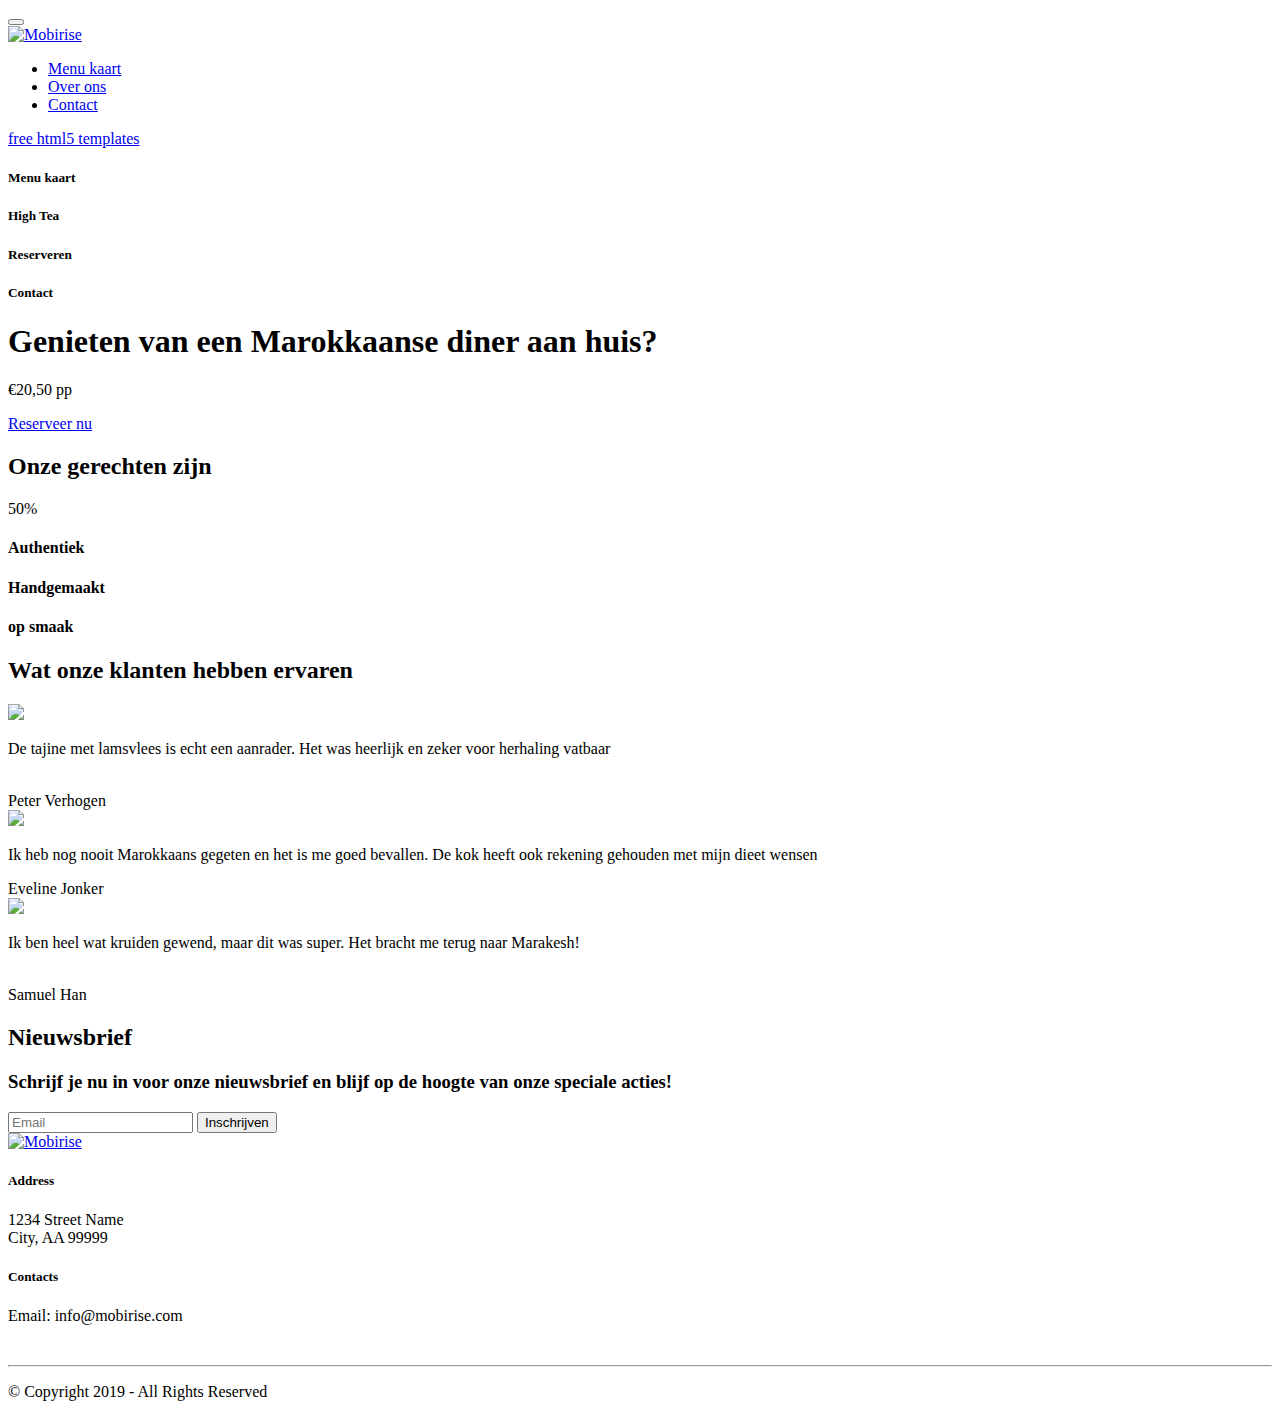
==== index.html @ bfd688ad "Add files via upload" ====
<!DOCTYPE html>
<html >
<head>
  <!-- Site made with Mobirise Website Builder v4.9.3, https://mobirise.com -->
  <meta charset="UTF-8">
  <meta http-equiv="X-UA-Compatible" content="IE=edge">
  <meta name="generator" content="Mobirise v4.9.3, mobirise.com">
  <meta name="viewport" content="width=device-width, initial-scale=1, minimum-scale=1">
  <link rel="shortcut icon" href="assets/images/logoo22-128x92.png" type="image/x-icon">
  <meta name="description" content="">
  <title>Home</title>
  <link rel="stylesheet" href="assets/web/assets/mobirise-icons/mobirise-icons.css">
  <link rel="stylesheet" href="assets/tether/tether.min.css">
  <link rel="stylesheet" href="assets/bootstrap/css/bootstrap.min.css">
  <link rel="stylesheet" href="assets/bootstrap/css/bootstrap-grid.min.css">
  <link rel="stylesheet" href="assets/bootstrap/css/bootstrap-reboot.min.css">
  <link rel="stylesheet" href="assets/dropdown/css/style.css">
  <link rel="stylesheet" href="assets/as-pie-progress/css/progress.min.css">
  <link rel="stylesheet" href="assets/socicon/css/styles.css">
  <link rel="stylesheet" href="assets/theme/css/style.css">
  <link rel="stylesheet" href="assets/mobirise/css/mbr-additional.css" type="text/css">
  
  
  
</head>
<body>
  <section class="menu cid-riZ8npPVCh" once="menu" id="menu2-0">

    

    <nav class="navbar navbar-expand beta-menu navbar-dropdown align-items-center navbar-fixed-top collapsed bg-color transparent">
        <button class="navbar-toggler navbar-toggler-right" type="button" data-toggle="collapse" data-target="#navbarSupportedContent" aria-controls="navbarSupportedContent" aria-expanded="false" aria-label="Toggle navigation">
            <div class="hamburger">
                <span></span>
                <span></span>
                <span></span>
                <span></span>
            </div>
        </button>
        <div class="menu-logo">
            <div class="navbar-brand">
                <span class="navbar-logo">
                    <a href="https://mobirise.co">
                        <img src="assets/images/logoo22-128x92.png" alt="Mobirise" title="" style="height: 8rem;">
                    </a>
                </span>
                
            </div>
        </div>
        <div class="collapse navbar-collapse" id="navbarSupportedContent">
            <ul class="navbar-nav nav-dropdown nav-right" data-app-modern-menu="true"><li class="nav-item">
                    <a class="nav-link link text-white display-4" href="https://mobirise.co">
                        Menu kaart</a>
                </li><li class="nav-item"><a class="nav-link link text-white display-4" href="https://mobirise.co">
                        Over ons</a></li><li class="nav-item"><a class="nav-link link text-white display-4" href="https://mobirise.co">
                        Contact</a></li></ul>
            
        </div>
    </nav>
</section>

<section class="engine"><a href="https://mobirise.info/w">free html5 templates</a></section><section class="header12 cid-riZ8A8st0o mbr-fullscreen mbr-parallax-background" id="header12-2">

    

    <div class="mbr-overlay" style="opacity: 0.5; background-color: rgb(35, 35, 35);">
    </div>

    <div class="container  ">
            <div class="media-container">
                <div class="col-md-12 align-center">
                    <h1 class="mbr-section-title pb-3 mbr-white mbr-bold mbr-fonts-style display-1"></h1>
                    <p class="mbr-text pb-3 mbr-white mbr-fonts-style display-5"></p>
                    

                    <div class="icons-media-container mbr-white">
                        <div class="card col-12 col-md-6 col-lg-3">
                            <div class="icon-block">
                            <a href="page1.html">
                                <span class="mbr-iconfont mbri-bookmark"></span>
                            </a>
                            </div>
                            <h5 class="mbr-fonts-style display-5">
                                Menu kaart</h5>
                        </div>

                        <div class="card col-12 col-md-6 col-lg-3">
                            <div class="icon-block">
                                <a href="page3.html">
                                    <span class="mbr-iconfont mbri-hot-cup"></span>
                                </a>
                            </div>
                            <h5 class="mbr-fonts-style display-5">
                                High Tea</h5>
                        </div>

                        <div class="card col-12 col-md-6 col-lg-3">
                            <div class="icon-block">
                                <a href="page2.html">
                                    <span class="mbr-iconfont mbri-delivery"></span>
                                </a>
                            </div>
                            <h5 class="mbr-fonts-style display-5">
                                Reserveren</h5>
                        </div>

                        <div class="card col-12 col-md-6 col-lg-3">
                            <div class="icon-block">
                                <a href="https://mobirise.co/">
                                    <span class="mbr-iconfont mbri-home"></span>
                                </a>
                            </div>
                            <h5 class="mbr-fonts-style display-5">Contact</h5>
                        </div>
                    </div>
                </div>
            </div>
    </div>

    <div class="mbr-arrow hidden-sm-down" aria-hidden="true">
        <a href="#next">
            <i class="mbri-down mbr-iconfont"></i>
        </a>
    </div>
</section>

<section class="header1 cid-riZFKG076Y" id="header16-7">

    

    

    <div class="container">
        <div class="row justify-content-md-center">
            <div class="col-md-10 align-center">
                <h1 class="mbr-section-title mbr-bold pb-3 mbr-fonts-style display-1">
                    Genieten van een Marokkaanse diner aan huis?</h1>
                
                <p class="mbr-text pb-3 mbr-fonts-style display-5">€20,50 pp</p>
                <div class="mbr-section-btn"><a class="btn btn-md btn-black-outline display-4" href="page2.html">Reserveer nu</a></div>
            </div>
        </div>
    </div>

</section>

<section class="progress-bars3 cid-riZfulbpv6" id="progress-bars3-6">
 
     

    
    
    <div class="container">
        <h2 class="mbr-section-title pb-3 align-center mbr-fonts-style display-2">
            Onze gerechten zijn</h2>

        <h3 class="mbr-section-subtitle mbr-fonts-style display-5"></h3>
    
        <div class="media-container-row pt-5 mt-2">
            <div class="card p-3 align-center">
                <div class="wrap">
                    <div class="pie_progress progress1" role="progressbar" data-goal="100">
                        <p class="pie_progress__number mbr-fonts-style display-5">50%</p>
                    </div>
                </div> 
                <div class="mbr-crt-title pt-3">
                    <h4 class="card-title py-2 mbr-fonts-style display-5">
                        Authentiek</h4>
                </div>                 
            </div>

            <div class="card p-3 align-center">
                <div class="wrap">
                    <div class="pie_progress progress2" role="progressbar" data-goal="100">
                        <p class="pie_progress__number mbr-fonts-style display-5"></p>
                    </div>
                </div> 
                <div class="mbr-crt-title pt-3">
                    <h4 class="card-title py-2 mbr-fonts-style display-5">
                        Handgemaakt</h4>
                </div>                 
            </div>

            <div class="card p-3 align-center">
                <div class="wrap">
                    <div class="pie_progress progress3" role="progressbar" data-goal="100">
                        <p class="pie_progress__number mbr-fonts-style display-5"></p>
                    </div>
                </div> 
                <div class="mbr-crt-title pt-3">
                    <h4 class="card-title py-2 mbr-fonts-style display-5">
                        op smaak</h4>
                </div>                 
            </div>

            

            

            
        </div>
</div></section>

<section class="testimonials1 cid-rj06MM1qyK" id="testimonials1-j">

    

    
    <div class="container">
        <div class="media-container-row">
            <div class="title col-12 align-center">
                <h2 class="pb-3 mbr-fonts-style display-2">Wat onze klanten hebben ervaren</h2>
                <h3 class="mbr-section-subtitle mbr-light pb-3 mbr-fonts-style display-5"></h3>
            </div>
        </div>
    </div>

    <div class="container pt-3 mt-2">
        <div class="media-container-row">
            <div class="mbr-testimonial p-3 align-center col-12 col-md-6 col-lg-4">
                <div class="panel-item p-3">
                    <div class="card-block">
                        <div class="testimonial-photo">
                            <img src="assets/images/face1.jpg">
                        </div>
                        <p class="mbr-text mbr-fonts-style display-7">
                           De tajine met lamsvlees is echt een aanrader. Het was heerlijk en zeker voor herhaling vatbaar<br><br></p>
                    </div>
                    <div class="card-footer">
                        <div class="mbr-author-name mbr-bold mbr-fonts-style display-7">
                             Peter Verhogen</div>
                        <small class="mbr-author-desc mbr-italic mbr-light mbr-fonts-style display-7"></small>
                    </div>
                </div>
            </div>

            <div class="mbr-testimonial p-3 align-center col-12 col-md-6 col-lg-4">
                <div class="panel-item p-3">
                    <div class="card-block">
                        <div class="testimonial-photo">
                            <img src="assets/images/face2.jpg">
                        </div>
                        <p class="mbr-text mbr-fonts-style display-7">
                           Ik heb nog nooit Marokkaans gegeten en het is me goed bevallen. De kok heeft ook rekening gehouden met mijn dieet wensen</p>
                    </div>
                    <div class="card-footer">
                        <div class="mbr-author-name mbr-bold mbr-fonts-style display-7">
                             Eveline Jonker</div>
                        <small class="mbr-author-desc mbr-italic mbr-light mbr-fonts-style display-7"></small>
                    </div>
                </div>
            </div>

            <div class="mbr-testimonial p-3 align-center col-12 col-md-6 col-lg-4">
                <div class="panel-item p-3">
                    <div class="card-block">
                        <div class="testimonial-photo">
                            <img src="assets/images/face3.jpg">
                        </div>
                        <p class="mbr-text mbr-fonts-style display-7">
                           Ik ben heel wat kruiden gewend, maar dit was super. Het bracht me terug naar Marakesh!<br><br></p>
                    </div>
                    <div class="card-footer">
                        <div class="mbr-author-name mbr-bold mbr-fonts-style display-7">
                             Samuel Han</div>
                        <small class="mbr-author-desc mbr-italic mbr-light mbr-fonts-style display-7"></small>
                    </div>
                </div>
            </div>

            

            

            
        </div>
    </div>   
</section>

<section class="header6 cid-riZ8wQxxCx mbr-fullscreen" data-bg-video="https://www.youtube.com/watch?v=0yBx-zWc90o" id="header6-1">

    

    <div class="mbr-overlay" style="opacity: 0.5; background-color: rgb(35, 35, 35);">
    </div>

    <div class="container">
        <div class="row justify-content-md-center">
            <div class="mbr-white col-md-10">
                
                
                
            </div>
        </div>
    </div>

    <div class="mbr-arrow hidden-sm-down" aria-hidden="true">
        <a href="#next">
            <i class="mbri-down mbr-iconfont"></i>
        </a>
    </div>
</section>

<section class="mbr-section form3 cid-rj06RyZjGT" id="form3-k">

    

    

    <div class="container">
        <div class="row justify-content-center">
            <div class="title col-12 col-lg-8">
                <h2 class="align-center pb-2 mbr-fonts-style display-2">
                    Nieuwsbrief</h2>
                <h3 class="mbr-section-subtitle align-center pb-5 mbr-light mbr-fonts-style display-5">
                    Schrijf je nu in voor onze nieuwsbrief en blijf op de hoogte van onze speciale acties!</h3>
            </div>
        </div>

        <div class="row py-2 justify-content-center">
            <div class="col-12 col-lg-6  col-md-8 " data-form-type="formoid">
                <div data-form-alert="" hidden="">
                        Thanks for filling out the form!
                </div>
                <form class="mbr-form" action="https://mobirise.com/" method="post" data-form-title="Mobirise Form"><input type="hidden" name="email" data-form-email="true" value="obne2hKu1Q3lTlsz0huxiDsvdSd79pIA+MnLmCqrzpPRJOavNr+6wVTsNpVmDT2t0o0syXMCL7z010LspfKG3d3n8akzlr/wQdGoLoJ2c2GJRIgzJouAsN5wJVvdQZmK">
                    <div class="mbr-subscribe input-group">
                        <input class="form-control" type="email" name="email" placeholder="Email" data-form-field="Email" required="" id="email-form3-k">
                        <span class="input-group-btn"><button href="" type="submit" class="btn btn-primary display-4">Inschrijven</button></span>
                    </div>
                </form>
            </div>
        </div>
    </div>
</section>

<section class="cid-rj0eYfqk8F" id="footer1-o">

    

    

    <div class="container">
        <div class="media-container-row content text-white">
            <div class="col-12 col-md-3">
                <div class="media-wrap">
                    <a href="index.html">
                        <img src="assets/images/logoo22-192x137.png" alt="Mobirise" title="">
                    </a>
                </div>
            </div>
            <div class="col-12 col-md-3 mbr-fonts-style display-7">
                <h5 class="pb-3">
                    Address
                </h5>
                <p class="mbr-text">
                    1234 Street Name
                    <br>City, AA 99999
                </p>
            </div>
            <div class="col-12 col-md-3 mbr-fonts-style display-7">
                <h5 class="pb-3">
                    Contacts
                </h5>
                <p class="mbr-text">
                    Email: info@mobirise.com
                    <br><br></p>
            </div>
            <div class="col-12 col-md-3 mbr-fonts-style display-7">
                <h5 class="pb-3"></h5>
                <p class="mbr-text"></p>
            </div>
        </div>
        <div class="footer-lower">
            <div class="media-container-row">
                <div class="col-sm-12">
                    <hr>
                </div>
            </div>
            <div class="media-container-row mbr-white">
                <div class="col-sm-6 copyright">
                    <p class="mbr-text mbr-fonts-style display-7">
                        © Copyright 2019 - All Rights Reserved
                    </p>
                </div>
                <div class="col-md-6">
                    <div class="social-list align-right">
                        <div class="soc-item">
                            <a href="https://twitter.com/mobirise" target="_blank">
                                <span class="socicon-twitter socicon mbr-iconfont mbr-iconfont-social"></span>
                            </a>
                        </div>
                        <div class="soc-item">
                            <a href="https://www.facebook.com/pages/Mobirise/1616226671953247" target="_blank">
                                <span class="socicon-facebook socicon mbr-iconfont mbr-iconfont-social"></span>
                            </a>
                        </div>
                        <div class="soc-item">
                            <a href="https://www.youtube.com/c/mobirise" target="_blank">
                                <span class="socicon-youtube socicon mbr-iconfont mbr-iconfont-social"></span>
                            </a>
                        </div>
                        <div class="soc-item">
                            <a href="https://instagram.com/mobirise" target="_blank">
                                <span class="socicon-instagram socicon mbr-iconfont mbr-iconfont-social"></span>
                            </a>
                        </div>
                        <div class="soc-item">
                            <a href="https://plus.google.com/u/0/+Mobirise" target="_blank">
                                <span class="socicon-googleplus socicon mbr-iconfont mbr-iconfont-social"></span>
                            </a>
                        </div>
                        <div class="soc-item">
                            <a href="https://www.behance.net/Mobirise" target="_blank">
                                <span class="socicon-behance socicon mbr-iconfont mbr-iconfont-social"></span>
                            </a>
                        </div>
                    </div>
                </div>
            </div>
        </div>
    </div>
</section>


  <script src="assets/web/assets/jquery/jquery.min.js"></script>
  <script src="assets/popper/popper.min.js"></script>
  <script src="assets/tether/tether.min.js"></script>
  <script src="assets/bootstrap/js/bootstrap.min.js"></script>
  <script src="assets/smoothscroll/smooth-scroll.js"></script>
  <script src="assets/vimeoplayer/jquery.mb.vimeo_player.js"></script>
  <script src="assets/parallax/jarallax.min.js"></script>
  <script src="assets/dropdown/js/script.min.js"></script>
  <script src="assets/touchswipe/jquery.touch-swipe.min.js"></script>
  <script src="assets/as-pie-progress/jquery-as-pie-progress.min.js"></script>
  <script src="assets/ytplayer/jquery.mb.ytplayer.min.js"></script>
  <script src="assets/theme/js/script.js"></script>
  <script src="assets/formoid/formoid.min.js"></script>
  
  
</body>
</html>
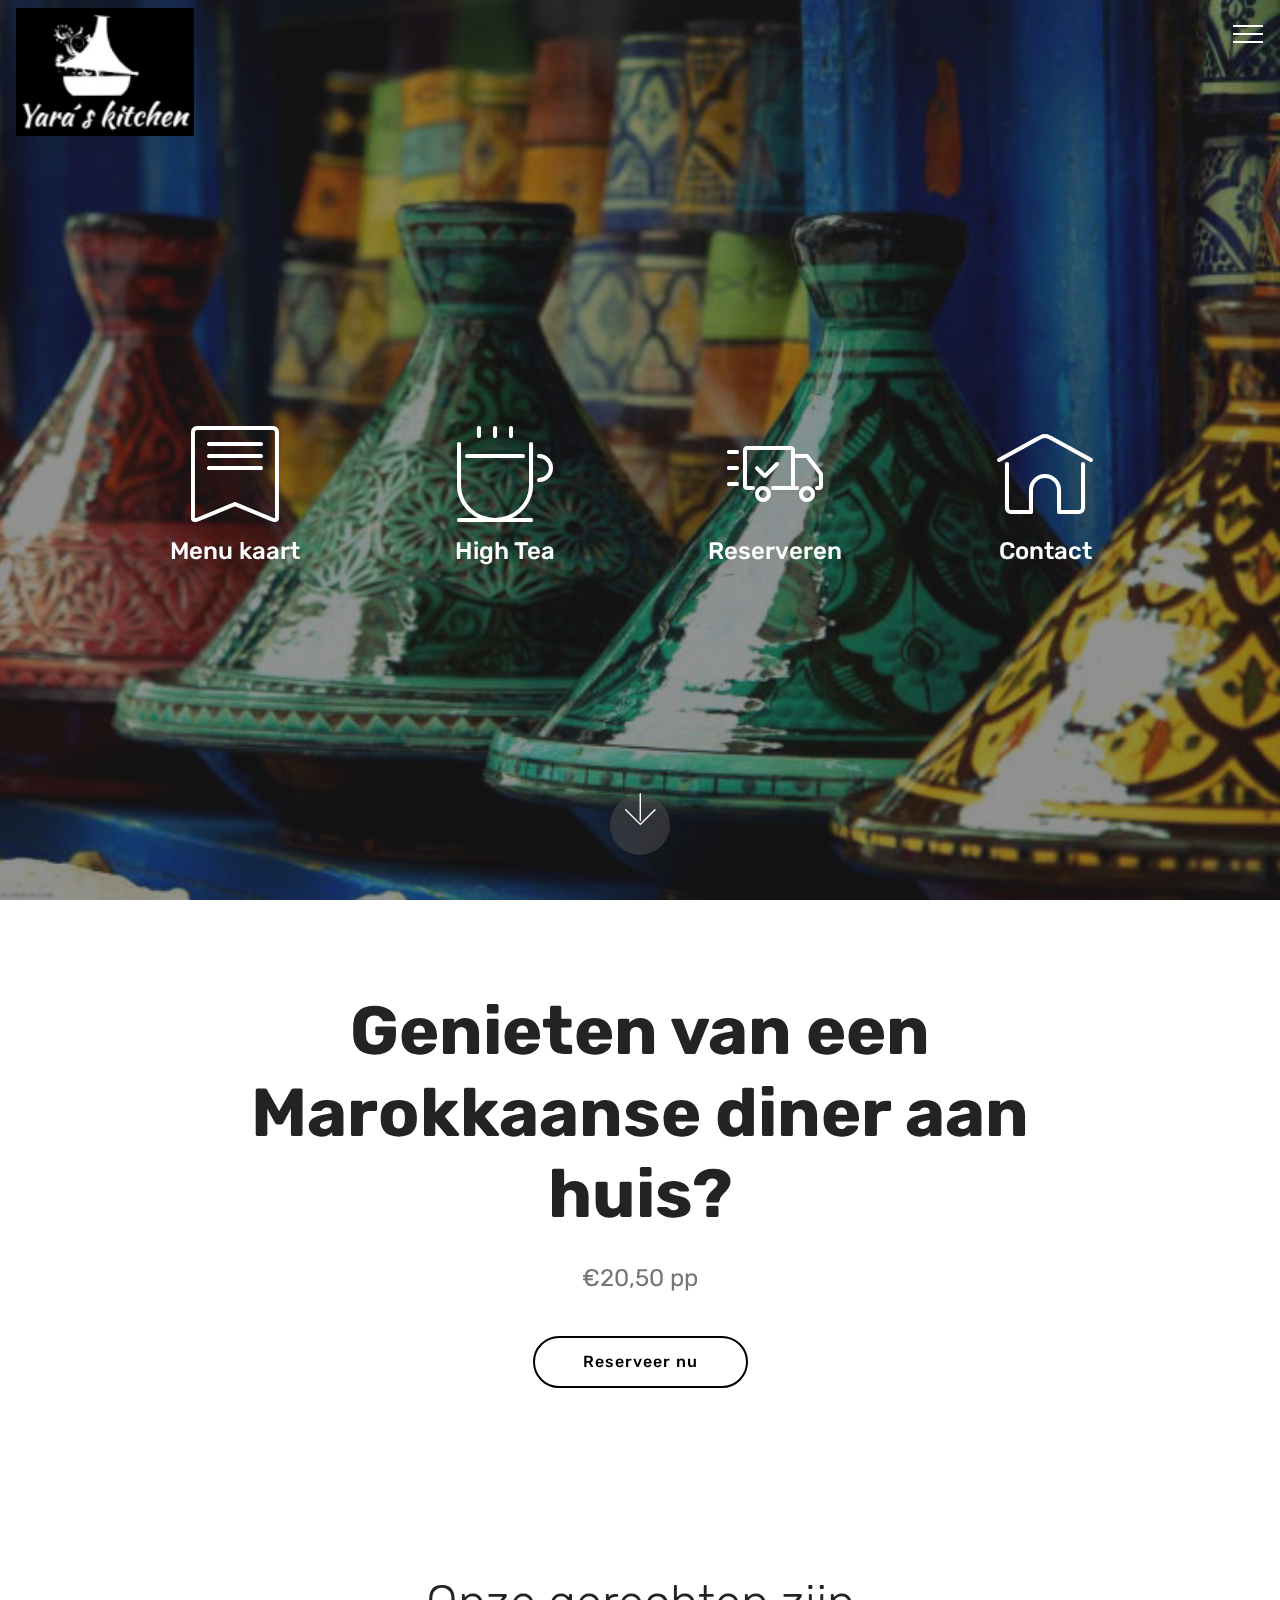
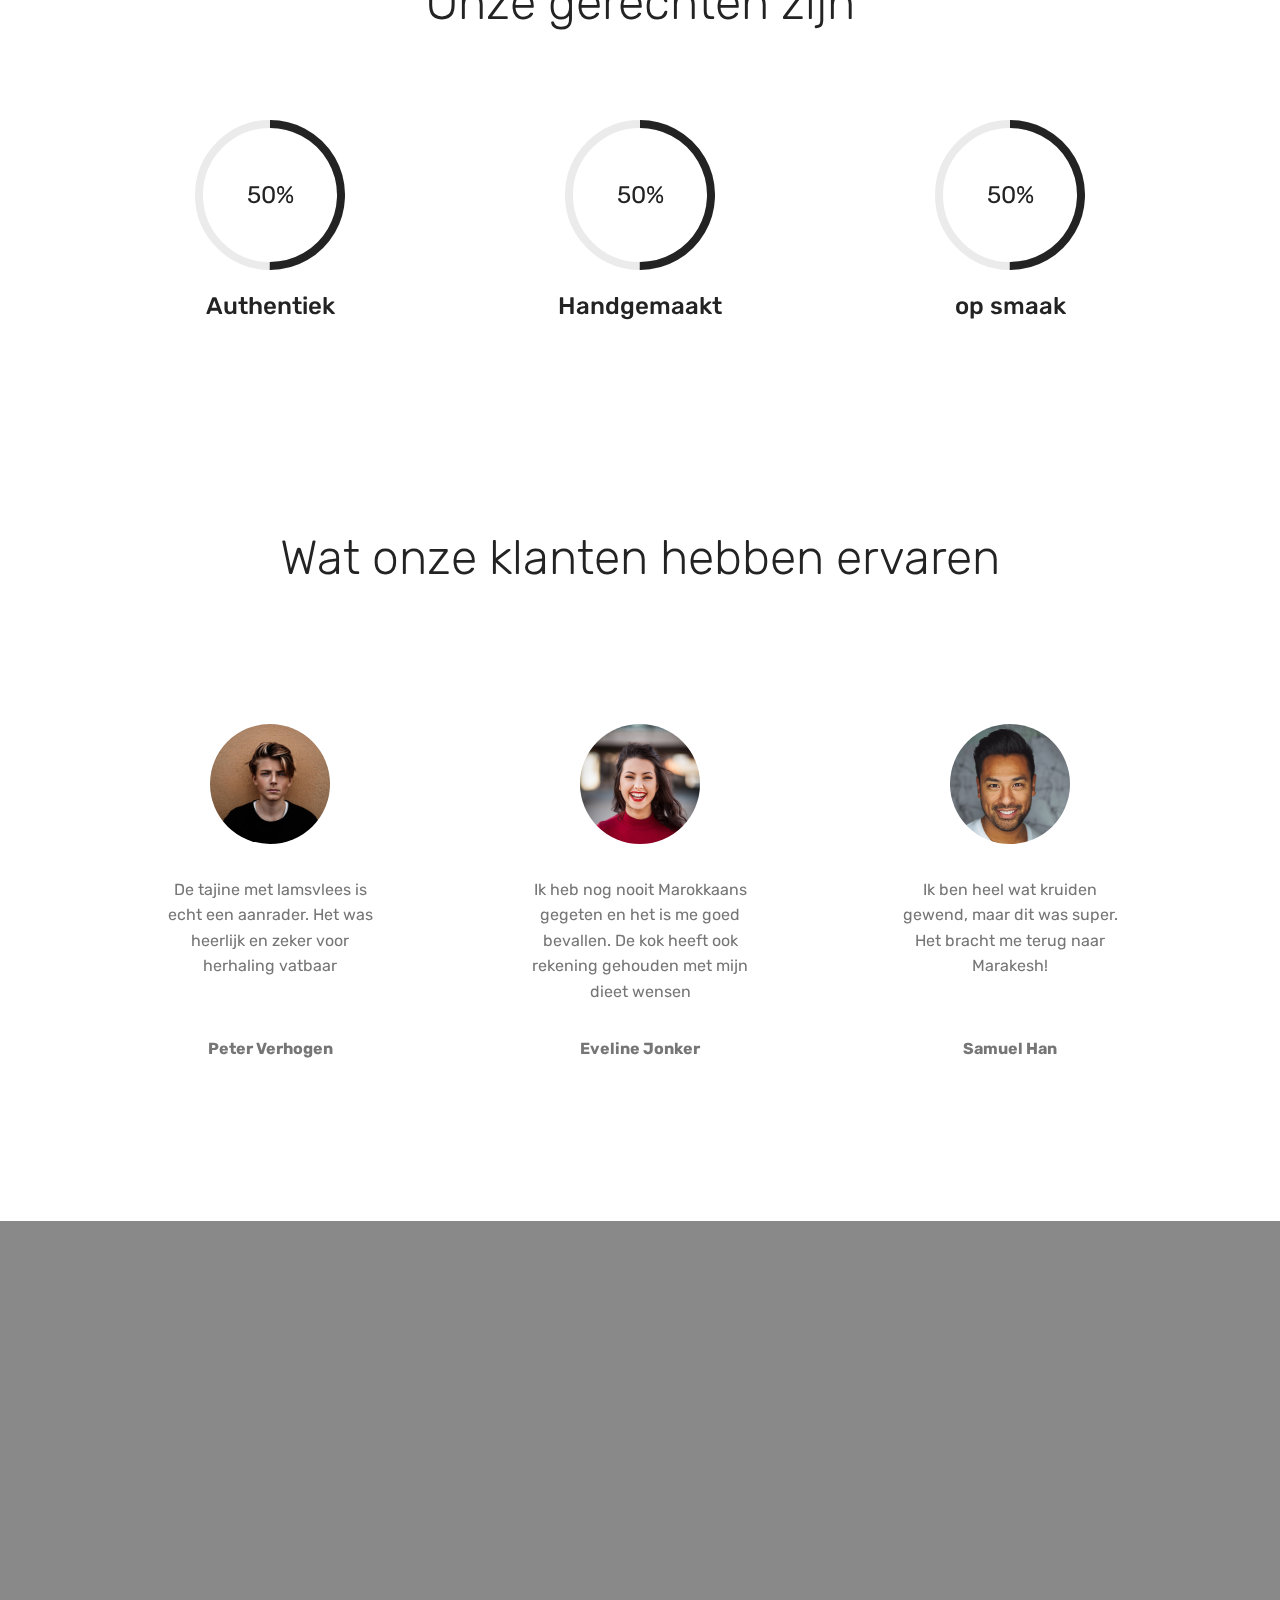
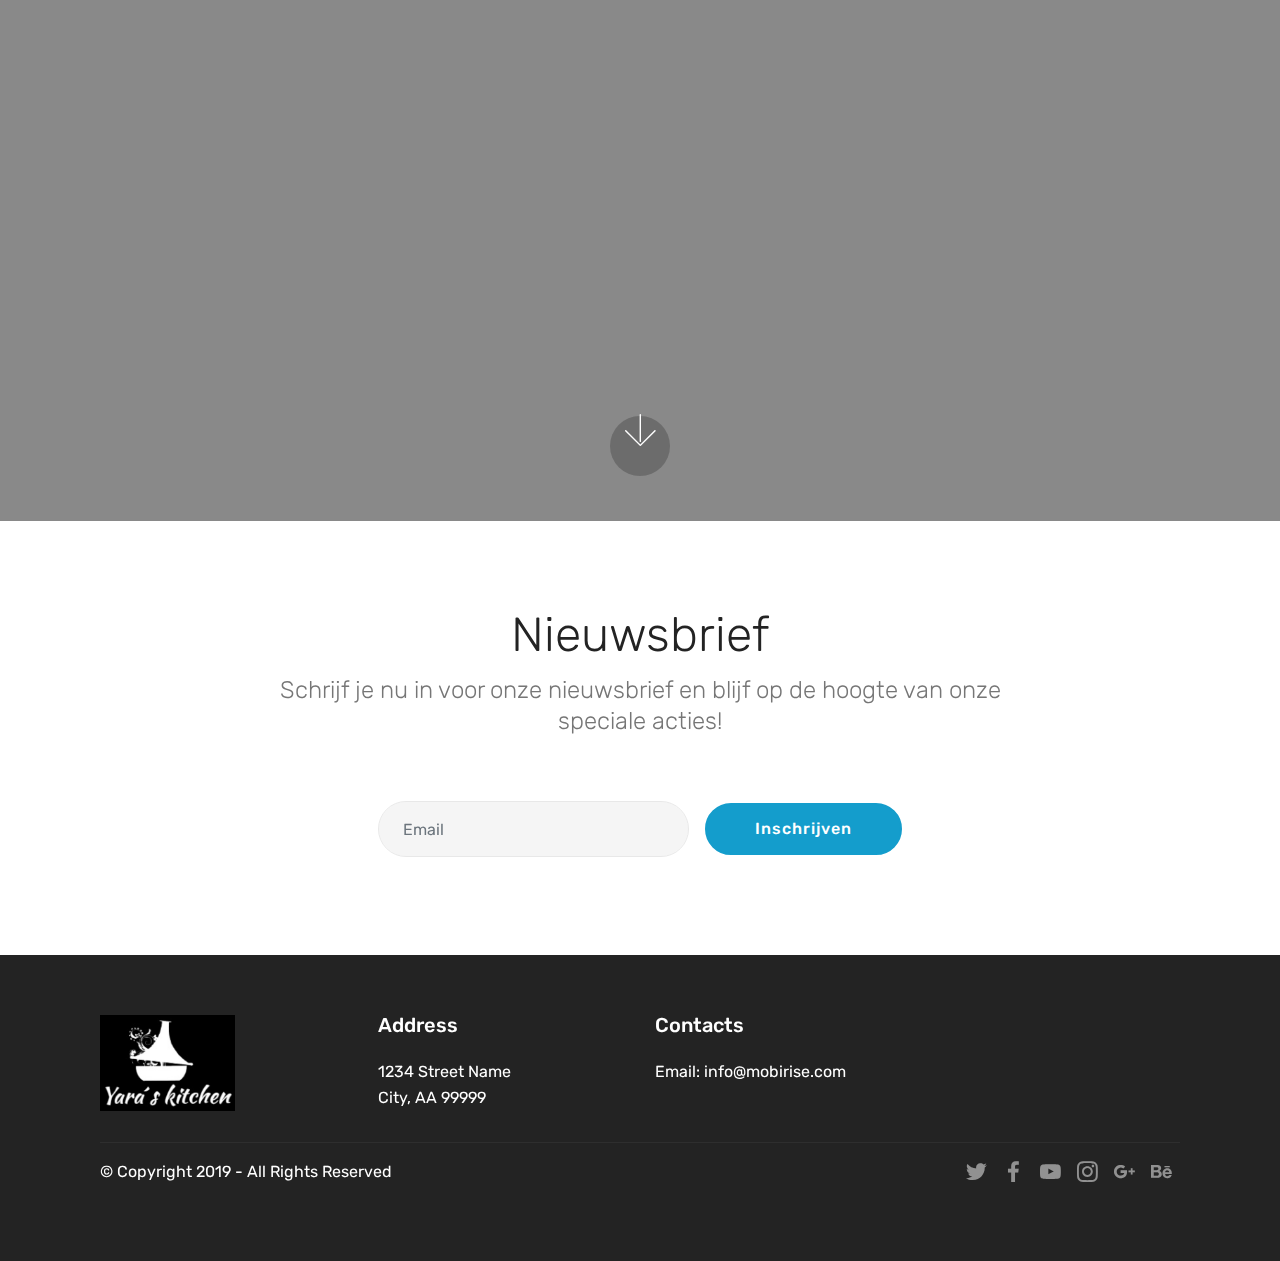
==== commit fa67f257: "create github pages" ====
--- a/index.html
+++ b/index.html
@@ -59,7 +59,7 @@
     </nav>
 </section>
 
-<section class="engine"><a href="https://mobirise.info/w">free html5 templates</a></section><section class="header12 cid-riZ8A8st0o mbr-fullscreen mbr-parallax-background" id="header12-2">
+<section class="engine"><a href="https://mobirise.info/i">free web creation software</a></section><section class="header12 cid-riZ8A8st0o mbr-fullscreen mbr-parallax-background" id="header12-2">
 
     
 
@@ -322,7 +322,7 @@
                 <div data-form-alert="" hidden="">
                         Thanks for filling out the form!
                 </div>
-                <form class="mbr-form" action="https://mobirise.com/" method="post" data-form-title="Mobirise Form"><input type="hidden" name="email" data-form-email="true" value="obne2hKu1Q3lTlsz0huxiDsvdSd79pIA+MnLmCqrzpPRJOavNr+6wVTsNpVmDT2t0o0syXMCL7z010LspfKG3d3n8akzlr/wQdGoLoJ2c2GJRIgzJouAsN5wJVvdQZmK">
+                <form class="mbr-form" action="https://mobirise.com/" method="post" data-form-title="Mobirise Form"><input type="hidden" name="email" data-form-email="true" value="j9lZapshUOoFnwhiwornXbOukl5hO9uf8upCgfDU9lbNkY/XqiFP/4R30O2JIA25Dk2DZGBjj8xD9sis6pAXM0dSxlMu6IM5Yvk2sF1ua/Y/yMvFS3Zzwltn0MbrgZT2">
                     <div class="mbr-subscribe input-group">
                         <input class="form-control" type="email" name="email" placeholder="Email" data-form-field="Email" required="" id="email-form3-k">
                         <span class="input-group-btn"><button href="" type="submit" class="btn btn-primary display-4">Inschrijven</button></span>
--- a/assets/web/assets/mobirise-icons/mobirise-icons.css
+++ b/assets/web/assets/mobirise-icons/mobirise-icons.css
@@ -0,0 +1,476 @@
+@font-face {
+  font-family: 'MobiriseIcons';
+  src:  url('mobirise-icons.eot?spat4u');
+  src:  url('mobirise-icons.eot?spat4u#iefix') format('embedded-opentype'),
+    url('mobirise-icons.ttf?spat4u') format('truetype'),
+    url('mobirise-icons.woff?spat4u') format('woff'),
+    url('mobirise-icons.svg?spat4u#MobiriseIcons') format('svg');
+  font-weight: normal;
+  font-style: normal;
+}
+
+[class^="mbri-"], [class*=" mbri-"] {
+  /* use !important to prevent issues with browser extensions that change fonts */
+  font-family: MobiriseIcons !important;
+  speak: none;
+  font-style: normal;
+  font-weight: normal;
+  font-variant: normal;
+  text-transform: none;
+  line-height: 1;
+
+  /* Better Font Rendering =========== */
+  -webkit-font-smoothing: antialiased;
+  -moz-osx-font-smoothing: grayscale;
+}
+
+.mbri-add-submenu:before {
+  content: "\e900";
+}
+.mbri-alert:before {
+  content: "\e901";
+}
+.mbri-align-center:before {
+  content: "\e902";
+}
+.mbri-align-justify:before {
+  content: "\e903";
+}
+.mbri-align-left:before {
+  content: "\e904";
+}
+.mbri-align-right:before {
+  content: "\e905";
+}
+.mbri-android:before {
+  content: "\e906";
+}
+.mbri-apple:before {
+  content: "\e907";
+}
+.mbri-arrow-down:before {
+  content: "\e908";
+}
+.mbri-arrow-next:before {
+  content: "\e909";
+}
+.mbri-arrow-prev:before {
+  content: "\e90a";
+}
+.mbri-arrow-up:before {
+  content: "\e90b";
+}
+.mbri-bold:before {
+  content: "\e90c";
+}
+.mbri-bookmark:before {
+  content: "\e90d";
+}
+.mbri-bootstrap:before {
+  content: "\e90e";
+}
+.mbri-briefcase:before {
+  content: "\e90f";
+}
+.mbri-browse:before {
+  content: "\e910";
+}
+.mbri-bulleted-list:before {
+  content: "\e911";
+}
+.mbri-calendar:before {
+  content: "\e912";
+}
+.mbri-camera:before {
+  content: "\e913";
+}
+.mbri-cart-add:before {
+  content: "\e914";
+}
+.mbri-cart-full:before {
+  content: "\e915";
+}
+.mbri-cash:before {
+  content: "\e916";
+}
+.mbri-change-style:before {
+  content: "\e917";
+}
+.mbri-chat:before {
+  content: "\e918";
+}
+.mbri-clock:before {
+  content: "\e919";
+}
+.mbri-close:before {
+  content: "\e91a";
+}
+.mbri-cloud:before {
+  content: "\e91b";
+}
+.mbri-code:before {
+  content: "\e91c";
+}
+.mbri-contact-form:before {
+  content: "\e91d";
+}
+.mbri-credit-card:before {
+  content: "\e91e";
+}
+.mbri-cursor-click:before {
+  content: "\e91f";
+}
+.mbri-cust-feedback:before {
+  content: "\e920";
+}
+.mbri-database:before {
+  content: "\e921";
+}
+.mbri-delivery:before {
+  content: "\e922";
+}
+.mbri-desktop:before {
+  content: "\e923";
+}
+.mbri-devices:before {
+  content: "\e924";
+}
+.mbri-down:before {
+  content: "\e925";
+}
+.mbri-download:before {
+  content: "\e989";
+}
+.mbri-drag-n-drop:before {
+  content: "\e927";
+}
+.mbri-drag-n-drop2:before {
+  content: "\e928";
+}
+.mbri-edit:before {
+  content: "\e929";
+}
+.mbri-edit2:before {
+  content: "\e92a";
+}
+.mbri-error:before {
+  content: "\e92b";
+}
+.mbri-extension:before {
+  content: "\e92c";
+}
+.mbri-features:before {
+  content: "\e92d";
+}
+.mbri-file:before {
+  content: "\e92e";
+}
+.mbri-flag:before {
+  content: "\e92f";
+}
+.mbri-folder:before {
+  content: "\e930";
+}
+.mbri-gift:before {
+  content: "\e931";
+}
+.mbri-github:before {
+  content: "\e932";
+}
+.mbri-globe:before {
+  content: "\e933";
+}
+.mbri-globe-2:before {
+  content: "\e934";
+}
+.mbri-growing-chart:before {
+  content: "\e935";
+}
+.mbri-hearth:before {
+  content: "\e936";
+}
+.mbri-help:before {
+  content: "\e937";
+}
+.mbri-home:before {
+  content: "\e938";
+}
+.mbri-hot-cup:before {
+  content: "\e939";
+}
+.mbri-idea:before {
+  content: "\e93a";
+}
+.mbri-image-gallery:before {
+  content: "\e93b";
+}
+.mbri-image-slider:before {
+  content: "\e93c";
+}
+.mbri-info:before {
+  content: "\e93d";
+}
+.mbri-italic:before {
+  content: "\e93e";
+}
+.mbri-key:before {
+  content: "\e93f";
+}
+.mbri-laptop:before {
+  content: "\e940";
+}
+.mbri-layers:before {
+  content: "\e941";
+}
+.mbri-left-right:before {
+  content: "\e942";
+}
+.mbri-left:before {
+  content: "\e943";
+}
+.mbri-letter:before {
+  content: "\e944";
+}
+.mbri-like:before {
+  content: "\e945";
+}
+.mbri-link:before {
+  content: "\e946";
+}
+.mbri-lock:before {
+  content: "\e947";
+}
+.mbri-login:before {
+  content: "\e948";
+}
+.mbri-logout:before {
+  content: "\e949";
+}
+.mbri-magic-stick:before {
+  content: "\e94a";
+}
+.mbri-map-pin:before {
+  content: "\e94b";
+}
+.mbri-menu:before {
+  content: "\e94c";
+}
+.mbri-mobile:before {
+  content: "\e94d";
+}
+.mbri-mobile2:before {
+  content: "\e94e";
+}
+.mbri-mobirise:before {
+  content: "\e94f";
+}
+.mbri-more-horizontal:before {
+  content: "\e950";
+}
+.mbri-more-vertical:before {
+  content: "\e951";
+}
+.mbri-music:before {
+  content: "\e952";
+}
+.mbri-new-file:before {
+  content: "\e953";
+}
+.mbri-numbered-list:before {
+  content: "\e954";
+}
+.mbri-opened-folder:before {
+  content: "\e955";
+}
+.mbri-pages:before {
+  content: "\e956";
+}
+.mbri-paper-plane:before {
+  content: "\e957";
+}
+.mbri-paperclip:before {
+  content: "\e958";
+}
+.mbri-photo:before {
+  content: "\e959";
+}
+.mbri-photos:before {
+  content: "\e95a";
+}
+.mbri-pin:before {
+  content: "\e95b";
+}
+.mbri-play:before {
+  content: "\e95c";
+}
+.mbri-plus:before {
+  content: "\e95d";
+}
+.mbri-preview:before {
+  content: "\e95e";
+}
+.mbri-print:before {
+  content: "\e95f";
+}
+.mbri-protect:before {
+  content: "\e960";
+}
+.mbri-question:before {
+  content: "\e961";
+}
+.mbri-quote-left:before {
+  content: "\e962";
+}
+.mbri-quote-right:before {
+  content: "\e963";
+}
+.mbri-refresh:before {
+  content: "\e964";
+}
+.mbri-responsive:before {
+  content: "\e965";
+}
+.mbri-right:before {
+  content: "\e966";
+}
+.mbri-rocket:before {
+  content: "\e967";
+}
+.mbri-sad-face:before {
+  content: "\e968";
+}
+.mbri-sale:before {
+  content: "\e969";
+}
+.mbri-save:before {
+  content: "\e96a";
+}
+.mbri-search:before {
+  content: "\e96b";
+}
+.mbri-setting:before {
+  content: "\e96c";
+}
+.mbri-setting2:before {
+  content: "\e96d";
+}
+.mbri-setting3:before {
+  content: "\e96e";
+}
+.mbri-share:before {
+  content: "\e96f";
+}
+.mbri-shopping-bag:before {
+  content: "\e970";
+}
+.mbri-shopping-basket:before {
+  content: "\e971";
+}
+.mbri-shopping-cart:before {
+  content: "\e972";
+}
+.mbri-sites:before {
+  content: "\e973";
+}
+.mbri-smile-face:before {
+  content: "\e974";
+}
+.mbri-speed:before {
+  content: "\e975";
+}
+.mbri-star:before {
+  content: "\e976";
+}
+.mbri-success:before {
+  content: "\e977";
+}
+.mbri-sun:before {
+  content: "\e978";
+}
+.mbri-sun2:before {
+  content: "\e979";
+}
+.mbri-tablet:before {
+  content: "\e97a";
+}
+.mbri-tablet-vertical:before {
+  content: "\e97b";
+}
+.mbri-target:before {
+  content: "\e97c";
+}
+.mbri-timer:before {
+  content: "\e97d";
+}
+.mbri-to-ftp:before {
+  content: "\e97e";
+}
+.mbri-to-local-drive:before {
+  content: "\e97f";
+}
+.mbri-touch-swipe:before {
+  content: "\e980";
+}
+.mbri-touch:before {
+  content: "\e981";
+}
+.mbri-trash:before {
+  content: "\e982";
+}
+.mbri-underline:before {
+  content: "\e983";
+}
+.mbri-unlink:before {
+  content: "\e984";
+}
+.mbri-unlock:before {
+  content: "\e985";
+}
+.mbri-up-down:before {
+  content: "\e986";
+}
+.mbri-up:before {
+  content: "\e987";
+}
+.mbri-update:before {
+  content: "\e988";
+}
+.mbri-upload:before {
+ content: "\e926"; 
+}
+.mbri-user:before {
+  content: "\e98a";
+}
+.mbri-user2:before {
+  content: "\e98b";
+}
+.mbri-users:before {
+  content: "\e98c";
+}
+.mbri-video:before {
+  content: "\e98d";
+}
+.mbri-video-play:before {
+  content: "\e98e";
+}
+.mbri-watch:before {
+  content: "\e98f";
+}
+.mbri-website-theme:before {
+  content: "\e990";
+}
+.mbri-wifi:before {
+  content: "\e991";
+}
+.mbri-windows:before {
+  content: "\e992";
+}
+.mbri-zoom-out:before {
+  content: "\e993";
+}
+.mbri-redo:before {
+  content: "\e994";
+}
+.mbri-undo:before {
+  content: "\e995";
+}
--- a/assets/dropdown/css/style.css
+++ b/assets/dropdown/css/style.css
@@ -0,0 +1,265 @@
+.navbar-dropdown {
+  left: 0;
+  padding: 0;
+  position: absolute;
+  right: 0;
+  top: 0;
+  transition: all 0.45s ease;
+  z-index: 1030;
+  background: #282828; }
+  .navbar-dropdown .navbar-logo {
+    margin-right: 0.8rem;
+    transition: margin 0.3s ease-in-out;
+    vertical-align: middle; }
+    .navbar-dropdown .navbar-logo img {
+      height: 3.125rem;
+      transition: all 0.3s ease-in-out; }
+    .navbar-dropdown .navbar-logo.mbr-iconfont {
+      font-size: 3.125rem;
+      line-height: 3.125rem; }
+  .navbar-dropdown .navbar-caption {
+    font-weight: 700;
+    white-space: normal;
+    vertical-align: -4px;
+    line-height: 3.125rem !important; }
+    .navbar-dropdown .navbar-caption, .navbar-dropdown .navbar-caption:hover {
+      color: inherit;
+      text-decoration: none; }
+  .navbar-dropdown .mbr-iconfont + .navbar-caption {
+    vertical-align: -1px; }
+  .navbar-dropdown.navbar-fixed-top {
+    position: fixed; }
+  .navbar-dropdown .navbar-brand span {
+    vertical-align: -4px; }
+  .navbar-dropdown.bg-color.transparent {
+    background: none; }
+  .navbar-dropdown.navbar-short .navbar-brand {
+    padding: 0.625rem 0; }
+    .navbar-dropdown.navbar-short .navbar-brand span {
+      vertical-align: -1px; }
+  .navbar-dropdown.navbar-short .navbar-caption {
+    line-height: 2.375rem !important;
+    vertical-align: -2px; }
+  .navbar-dropdown.navbar-short .navbar-logo {
+    margin-right: 0.5rem; }
+    .navbar-dropdown.navbar-short .navbar-logo img {
+      height: 2.375rem; }
+    .navbar-dropdown.navbar-short .navbar-logo.mbr-iconfont {
+      font-size: 2.375rem;
+      line-height: 2.375rem; }
+  .navbar-dropdown.navbar-short .mbr-table-cell {
+    height: 3.625rem; }
+  .navbar-dropdown .navbar-close {
+    left: 0.6875rem;
+    position: fixed;
+    top: 0.75rem;
+    z-index: 1000; }
+  .navbar-dropdown .hamburger-icon {
+    content: "";
+    display: inline-block;
+    vertical-align: middle;
+    width: 16px;
+    -webkit-box-shadow: 0 -6px 0 1px #282828,0 0 0 1px #282828,0 6px 0 1px #282828;
+    -moz-box-shadow: 0 -6px 0 1px #282828,0 0 0 1px #282828,0 6px 0 1px #282828;
+    box-shadow: 0 -6px 0 1px #282828,0 0 0 1px #282828,0 6px 0 1px #282828; }
+
+.dropdown-menu .dropdown-toggle[data-toggle="dropdown-submenu"]::after {
+  border-bottom: 0.35em solid transparent;
+  border-left: 0.35em solid;
+  border-right: 0;
+  border-top: 0.35em solid transparent;
+  margin-left: 0.3rem; }
+
+.dropdown-menu .dropdown-item:focus {
+  outline: 0; }
+
+.nav-dropdown {
+  font-size: 0.75rem;
+  font-weight: 500;
+  height: auto !important; }
+  .nav-dropdown .nav-btn {
+    padding-left: 1rem; }
+  .nav-dropdown .link {
+    margin: .667em 1.667em;
+    font-weight: 500;
+    padding: 0;
+    transition: color .2s ease-in-out; }
+    .nav-dropdown .link.dropdown-toggle {
+      margin-right: 2.583em; }
+      .nav-dropdown .link.dropdown-toggle::after {
+        margin-left: .25rem;
+        border-top: 0.35em solid;
+        border-right: 0.35em solid transparent;
+        border-left: 0.35em solid transparent;
+        border-bottom: 0; }
+      .nav-dropdown .link.dropdown-toggle[aria-expanded="true"] {
+        margin: 0;
+        padding: 0.667em 3.263em  0.667em 1.667em; }
+  .nav-dropdown .link::after,
+  .nav-dropdown .dropdown-item::after {
+    color: inherit; }
+  .nav-dropdown .btn {
+    font-size: 0.75rem;
+    font-weight: 700;
+    letter-spacing: 0;
+    margin-bottom: 0;
+    padding-left: 1.25rem;
+    padding-right: 1.25rem; }
+  .nav-dropdown .dropdown-menu {
+    border-radius: 0;
+    border: 0;
+    left: 0;
+    margin: 0;
+    padding-bottom: 1.25rem;
+    padding-top: 1.25rem;
+    position: relative; }
+  .nav-dropdown .dropdown-submenu {
+    margin-left: 0.125rem;
+    top: 0; }
+  .nav-dropdown .dropdown-item {
+    font-weight: 500;
+    line-height: 2;
+    padding: 0.3846em 4.615em 0.3846em 1.5385em;
+    position: relative;
+    transition: color .2s ease-in-out, background-color .2s ease-in-out; }
+    .nav-dropdown .dropdown-item::after {
+      margin-top: -0.3077em;
+      position: absolute;
+      right: 1.1538em;
+      top: 50%; }
+    .nav-dropdown .dropdown-item:focus, .nav-dropdown .dropdown-item:hover {
+      background: none; }
+
+@media (max-width: 767px) {
+  .nav-dropdown.navbar-toggleable-sm {
+    bottom: 0;
+    display: none;
+    left: 0;
+    overflow-x: hidden;
+    position: fixed;
+    top: 0;
+    transform: translateX(-100%);
+    -ms-transform: translateX(-100%);
+    -webkit-transform: translateX(-100%);
+    width: 18.75rem;
+    z-index: 999; } }
+.nav-dropdown.navbar-toggleable-xl {
+  bottom: 0;
+  display: none;
+  left: 0;
+  overflow-x: hidden;
+  position: fixed;
+  top: 0;
+  transform: translateX(-100%);
+  -ms-transform: translateX(-100%);
+  -webkit-transform: translateX(-100%);
+  width: 18.75rem;
+  z-index: 999; }
+
+.nav-dropdown-sm {
+  display: block !important;
+  overflow-x: hidden;
+  overflow: auto;
+  padding-top: 3.875rem; }
+  .nav-dropdown-sm::after {
+    content: "";
+    display: block;
+    height: 3rem;
+    width: 100%; }
+  .nav-dropdown-sm.collapse.in ~ .navbar-close {
+    display: block !important; }
+  .nav-dropdown-sm.collapsing, .nav-dropdown-sm.collapse.in {
+    transform: translateX(0);
+    -ms-transform: translateX(0);
+    -webkit-transform: translateX(0);
+    transition: all 0.25s ease-out;
+    -webkit-transition: all 0.25s ease-out;
+    background: #282828; }
+  .nav-dropdown-sm.collapsing[aria-expanded="false"] {
+    transform: translateX(-100%);
+    -ms-transform: translateX(-100%);
+    -webkit-transform: translateX(-100%); }
+  .nav-dropdown-sm .nav-item {
+    display: block;
+    margin-left: 0 !important;
+    padding-left: 0; }
+  .nav-dropdown-sm .link,
+  .nav-dropdown-sm .dropdown-item {
+    border-top: 1px dotted rgba(255, 255, 255, 0.1);
+    font-size: 0.8125rem;
+    line-height: 1.6;
+    margin: 0 !important;
+    padding: 0.875rem 2.4rem 0.875rem 1.5625rem !important;
+    position: relative;
+    white-space: normal; }
+    .nav-dropdown-sm .link:focus, .nav-dropdown-sm .link:hover,
+    .nav-dropdown-sm .dropdown-item:focus,
+    .nav-dropdown-sm .dropdown-item:hover {
+      background: rgba(0, 0, 0, 0.2) !important;
+      color: #c0a375; }
+  .nav-dropdown-sm .nav-btn {
+    position: relative;
+    padding: 1.5625rem 1.5625rem 0 1.5625rem; }
+    .nav-dropdown-sm .nav-btn::before {
+      border-top: 1px dotted rgba(255, 255, 255, 0.1);
+      content: "";
+      left: 0;
+      position: absolute;
+      top: 0;
+      width: 100%; }
+    .nav-dropdown-sm .nav-btn + .nav-btn {
+      padding-top: 0.625rem; }
+      .nav-dropdown-sm .nav-btn + .nav-btn::before {
+        display: none; }
+  .nav-dropdown-sm .btn {
+    padding: 0.625rem 0; }
+  .nav-dropdown-sm .dropdown-toggle[data-toggle="dropdown-submenu"]::after {
+    margin-left: .25rem;
+    border-top: 0.35em solid;
+    border-right: 0.35em solid transparent;
+    border-left: 0.35em solid transparent;
+    border-bottom: 0; }
+  .nav-dropdown-sm .dropdown-toggle[data-toggle="dropdown-submenu"][aria-expanded="true"]::after {
+    border-top: 0;
+    border-right: 0.35em solid transparent;
+    border-left: 0.35em solid transparent;
+    border-bottom: 0.35em solid; }
+  .nav-dropdown-sm .dropdown-menu {
+    margin: 0;
+    padding: 0;
+    position: relative;
+    top: 0;
+    left: 0;
+    width: 100%;
+    border: 0;
+    float: none;
+    border-radius: 0;
+    background: none; }
+  .nav-dropdown-sm .dropdown-submenu {
+    left: 100%;
+    margin-left: 0.125rem;
+    margin-top: -1.25rem;
+    top: 0; }
+
+.navbar-toggleable-sm .nav-dropdown .dropdown-menu {
+  position: absolute; }
+
+.navbar-toggleable-sm .nav-dropdown .dropdown-submenu {
+  left: 100%;
+  margin-left: 0.125rem;
+  margin-top: -1.25rem;
+  top: 0; }
+
+.navbar-toggleable-sm.opened .nav-dropdown .dropdown-menu {
+  position: relative; }
+
+.navbar-toggleable-sm.opened .nav-dropdown .dropdown-submenu {
+  left: 0;
+  margin-left: 00rem;
+  margin-top: 0rem;
+  top: 0; }
+
+.is-builder .nav-dropdown.collapsing {
+  transition: none !important; }
+
+/*# sourceMappingURL=style.css.map */
--- a/assets/as-pie-progress/css/progress.min.css
+++ b/assets/as-pie-progress/css/progress.min.css
@@ -0,0 +1,9 @@
+/**
+* jQuery asPieProgress
+* A jQuery plugin that animate the progress bar
+* Compiled: Fri Sep 02 2016 14:07:00 GMT+0800 (CST)
+* @version v0.3.4
+* @link https://github.com/amazingSurge/jquery-asPieProgress
+* @copyright LGPL-3.0
+*/
+.pie_progress{position:relative;text-align:center;-webkit-transform-style:preserve-3d;transform-style:preserve-3d}.pie_progress svg{margin:0 auto}.pie_progress__content,.pie_progress__icon,.pie_progress__label,.pie_progress__number{position:absolute;top:50%;left:0;width:100%;-webkit-transform:translateY(-50%);-ms-transform:translateY(-50%);transform:translateY(-50%)}.pie_progress__number{font-size:42px}.pie_progress__label{margin-top:32px;font-size:12px}.pie_progress__svg{position:relative;display:inline-block;width:100%;padding-bottom:100%;overflow:hidden;vertical-align:middle}.pie_progress__svg svg{position:absolute;top:0;left:0;display:inline-block}--- a/assets/socicon/css/styles.css
+++ b/assets/socicon/css/styles.css
@@ -0,0 +1,544 @@
+@charset "UTF-8";
+
+@font-face {
+  font-family: "socicon";
+  src:url("../fonts/socicon.eot");
+  src:url("../fonts/socicon.eot?#iefix") format("embedded-opentype"),
+    url("../fonts/socicon.woff") format("woff"),
+    url("../fonts/socicon.ttf") format("truetype"),
+    url("../fonts/socicon.svg#socicon") format("svg");
+  font-weight: normal;
+  font-style: normal;
+
+}
+
+[data-icon]:before {
+  font-family: "socicon" !important;
+  content: attr(data-icon);
+  font-style: normal !important;
+  font-weight: normal !important;
+  font-variant: normal !important;
+  text-transform: none !important;
+  speak: none;
+  line-height: 1;
+  -webkit-font-smoothing: antialiased;
+  -moz-osx-font-smoothing: grayscale;
+}
+
+[class^="socicon-"]:before,
+[class*=" socicon-"]:before {
+  font-family: "socicon" !important;
+  font-style: normal !important;
+  font-weight: normal !important;
+  font-variant: normal !important;
+  text-transform: none !important;
+  speak: none;
+  line-height: 1;
+  -webkit-font-smoothing: antialiased;
+  -moz-osx-font-smoothing: grayscale;
+}
+
+.socicon-modelmayhem:before {
+  content: "\e000";
+}
+.socicon-mixcloud:before {
+  content: "\e001";
+}
+.socicon-drupal:before {
+  content: "\e002";
+}
+.socicon-swarm:before {
+  content: "\e003";
+}
+.socicon-istock:before {
+  content: "\e004";
+}
+.socicon-yammer:before {
+  content: "\e005";
+}
+.socicon-ello:before {
+  content: "\e006";
+}
+.socicon-stackoverflow:before {
+  content: "\e007";
+}
+.socicon-persona:before {
+  content: "\e008";
+}
+.socicon-triplej:before {
+  content: "\e009";
+}
+.socicon-houzz:before {
+  content: "\e00a";
+}
+.socicon-rss:before {
+  content: "\e00b";
+}
+.socicon-paypal:before {
+  content: "\e00c";
+}
+.socicon-odnoklassniki:before {
+  content: "\e00d";
+}
+.socicon-airbnb:before {
+  content: "\e00e";
+}
+.socicon-periscope:before {
+  content: "\e00f";
+}
+.socicon-outlook:before {
+  content: "\e010";
+}
+.socicon-coderwall:before {
+  content: "\e011";
+}
+.socicon-tripadvisor:before {
+  content: "\e012";
+}
+.socicon-appnet:before {
+  content: "\e013";
+}
+.socicon-goodreads:before {
+  content: "\e014";
+}
+.socicon-tripit:before {
+  content: "\e015";
+}
+.socicon-lanyrd:before {
+  content: "\e016";
+}
+.socicon-slideshare:before {
+  content: "\e017";
+}
+.socicon-buffer:before {
+  content: "\e018";
+}
+.socicon-disqus:before {
+  content: "\e019";
+}
+.socicon-vkontakte:before {
+  content: "\e01a";
+}
+.socicon-whatsapp:before {
+  content: "\e01b";
+}
+.socicon-patreon:before {
+  content: "\e01c";
+}
+.socicon-storehouse:before {
+  content: "\e01d";
+}
+.socicon-pocket:before {
+  content: "\e01e";
+}
+.socicon-mail:before {
+  content: "\e01f";
+}
+.socicon-blogger:before {
+  content: "\e020";
+}
+.socicon-technorati:before {
+  content: "\e021";
+}
+.socicon-reddit:before {
+  content: "\e022";
+}
+.socicon-dribbble:before {
+  content: "\e023";
+}
+.socicon-stumbleupon:before {
+  content: "\e024";
+}
+.socicon-digg:before {
+  content: "\e025";
+}
+.socicon-envato:before {
+  content: "\e026";
+}
+.socicon-behance:before {
+  content: "\e027";
+}
+.socicon-delicious:before {
+  content: "\e028";
+}
+.socicon-deviantart:before {
+  content: "\e029";
+}
+.socicon-forrst:before {
+  content: "\e02a";
+}
+.socicon-play:before {
+  content: "\e02b";
+}
+.socicon-zerply:before {
+  content: "\e02c";
+}
+.socicon-wikipedia:before {
+  content: "\e02d";
+}
+.socicon-apple:before {
+  content: "\e02e";
+}
+.socicon-flattr:before {
+  content: "\e02f";
+}
+.socicon-github:before {
+  content: "\e030";
+}
+.socicon-renren:before {
+  content: "\e031";
+}
+.socicon-friendfeed:before {
+  content: "\e032";
+}
+.socicon-newsvine:before {
+  content: "\e033";
+}
+.socicon-identica:before {
+  content: "\e034";
+}
+.socicon-bebo:before {
+  content: "\e035";
+}
+.socicon-zynga:before {
+  content: "\e036";
+}
+.socicon-steam:before {
+  content: "\e037";
+}
+.socicon-xbox:before {
+  content: "\e038";
+}
+.socicon-windows:before {
+  content: "\e039";
+}
+.socicon-qq:before {
+  content: "\e03a";
+}
+.socicon-douban:before {
+  content: "\e03b";
+}
+.socicon-meetup:before {
+  content: "\e03c";
+}
+.socicon-playstation:before {
+  content: "\e03d";
+}
+.socicon-android:before {
+  content: "\e03e";
+}
+.socicon-snapchat:before {
+  content: "\e03f";
+}
+.socicon-twitter:before {
+  content: "\e040";
+}
+.socicon-facebook:before {
+  content: "\e041";
+}
+.socicon-googleplus:before {
+  content: "\e042";
+}
+.socicon-pinterest:before {
+  content: "\e043";
+}
+.socicon-foursquare:before {
+  content: "\e044";
+}
+.socicon-yahoo:before {
+  content: "\e045";
+}
+.socicon-skype:before {
+  content: "\e046";
+}
+.socicon-yelp:before {
+  content: "\e047";
+}
+.socicon-feedburner:before {
+  content: "\e048";
+}
+.socicon-linkedin:before {
+  content: "\e049";
+}
+.socicon-viadeo:before {
+  content: "\e04a";
+}
+.socicon-xing:before {
+  content: "\e04b";
+}
+.socicon-myspace:before {
+  content: "\e04c";
+}
+.socicon-soundcloud:before {
+  content: "\e04d";
+}
+.socicon-spotify:before {
+  content: "\e04e";
+}
+.socicon-grooveshark:before {
+  content: "\e04f";
+}
+.socicon-lastfm:before {
+  content: "\e050";
+}
+.socicon-youtube:before {
+  content: "\e051";
+}
+.socicon-vimeo:before {
+  content: "\e052";
+}
+.socicon-dailymotion:before {
+  content: "\e053";
+}
+.socicon-vine:before {
+  content: "\e054";
+}
+.socicon-flickr:before {
+  content: "\e055";
+}
+.socicon-500px:before {
+  content: "\e056";
+}
+.socicon-wordpress:before {
+  content: "\e058";
+}
+.socicon-tumblr:before {
+  content: "\e059";
+}
+.socicon-twitch:before {
+  content: "\e05a";
+}
+.socicon-8tracks:before {
+  content: "\e05b";
+}
+.socicon-amazon:before {
+  content: "\e05c";
+}
+.socicon-icq:before {
+  content: "\e05d";
+}
+.socicon-smugmug:before {
+  content: "\e05e";
+}
+.socicon-ravelry:before {
+  content: "\e05f";
+}
+.socicon-weibo:before {
+  content: "\e060";
+}
+.socicon-baidu:before {
+  content: "\e061";
+}
+.socicon-angellist:before {
+  content: "\e062";
+}
+.socicon-ebay:before {
+  content: "\e063";
+}
+.socicon-imdb:before {
+  content: "\e064";
+}
+.socicon-stayfriends:before {
+  content: "\e065";
+}
+.socicon-residentadvisor:before {
+  content: "\e066";
+}
+.socicon-google:before {
+  content: "\e067";
+}
+.socicon-yandex:before {
+  content: "\e068";
+}
+.socicon-sharethis:before {
+  content: "\e069";
+}
+.socicon-bandcamp:before {
+  content: "\e06a";
+}
+.socicon-itunes:before {
+  content: "\e06b";
+}
+.socicon-deezer:before {
+  content: "\e06c";
+}
+.socicon-telegram:before {
+  content: "\e06e";
+}
+.socicon-openid:before {
+  content: "\e06f";
+}
+.socicon-amplement:before {
+  content: "\e070";
+}
+.socicon-viber:before {
+  content: "\e071";
+}
+.socicon-zomato:before {
+  content: "\e072";
+}
+.socicon-draugiem:before {
+  content: "\e074";
+}
+.socicon-endomodo:before {
+  content: "\e075";
+}
+.socicon-filmweb:before {
+  content: "\e076";
+}
+.socicon-stackexchange:before {
+  content: "\e077";
+}
+.socicon-wykop:before {
+  content: "\e078";
+}
+.socicon-teamspeak:before {
+  content: "\e079";
+}
+.socicon-teamviewer:before {
+  content: "\e07a";
+}
+.socicon-ventrilo:before {
+  content: "\e07b";
+}
+.socicon-younow:before {
+  content: "\e07c";
+}
+.socicon-raidcall:before {
+  content: "\e07d";
+}
+.socicon-mumble:before {
+  content: "\e07e";
+}
+.socicon-medium:before {
+  content: "\e06d";
+}
+.socicon-bebee:before {
+  content: "\e07f";
+}
+.socicon-hitbox:before {
+  content: "\e080";
+}
+.socicon-reverbnation:before {
+  content: "\e081";
+}
+.socicon-formulr:before {
+  content: "\e082";
+}
+.socicon-instagram:before {
+  content: "\e057";
+}
+.socicon-battlenet:before {
+  content: "\e083";
+}
+.socicon-chrome:before {
+  content: "\e084";
+}
+.socicon-discord:before {
+  content: "\e086";
+}
+.socicon-issuu:before {
+  content: "\e087";
+}
+.socicon-macos:before {
+  content: "\e088";
+}
+.socicon-firefox:before {
+  content: "\e089";
+}
+.socicon-opera:before {
+  content: "\e08d";
+}
+.socicon-keybase:before {
+  content: "\e090";
+}
+.socicon-alliance:before {
+  content: "\e091";
+}
+.socicon-livejournal:before {
+  content: "\e092";
+}
+.socicon-googlephotos:before {
+  content: "\e093";
+}
+.socicon-horde:before {
+  content: "\e094";
+}
+.socicon-etsy:before {
+  content: "\e095";
+}
+.socicon-zapier:before {
+  content: "\e096";
+}
+.socicon-google-scholar:before {
+  content: "\e097";
+}
+.socicon-researchgate:before {
+  content: "\e098";
+}
+.socicon-wechat:before {
+  content: "\e099";
+}
+.socicon-strava:before {
+  content: "\e09a";
+}
+.socicon-line:before {
+  content: "\e09b";
+}
+.socicon-lyft:before {
+  content: "\e09c";
+}
+.socicon-uber:before {
+  content: "\e09d";
+}
+.socicon-songkick:before {
+  content: "\e09e";
+}
+.socicon-viewbug:before {
+  content: "\e09f";
+}
+.socicon-googlegroups:before {
+  content: "\e0a0";
+}
+.socicon-quora:before {
+  content: "\e073";
+}
+.socicon-diablo:before {
+  content: "\e085";
+}
+.socicon-blizzard:before {
+  content: "\e0a1";
+}
+.socicon-hearthstone:before {
+  content: "\e08b";
+}
+.socicon-heroes:before {
+  content: "\e08a";
+}
+.socicon-overwatch:before {
+  content: "\e08c";
+}
+.socicon-warcraft:before {
+  content: "\e08e";
+}
+.socicon-starcraft:before {
+  content: "\e08f";
+}
+.socicon-beam:before {
+  content: "\e0a2";
+}
+.socicon-curse:before {
+  content: "\e0a3";
+}
+.socicon-player:before {
+  content: "\e0a4";
+}
+.socicon-streamjar:before {
+  content: "\e0a5";
+}
+.socicon-nintendo:before {
+  content: "\e0a6";
+}
+.socicon-hellocoton:before {
+  content: "\e0a7";
+}
--- a/assets/theme/css/style.css
+++ b/assets/theme/css/style.css
@@ -0,0 +1,480 @@
+/*!
+ * Mobirise v4 theme (https://mobirise.com/)
+ * Copyright 2017 Mobirise
+ */
+section {
+  background-color: #eeeeee; }
+
+section,
+.container,
+.container-fluid {
+  position: relative;
+  word-wrap: break-word; }
+
+a.mbr-iconfont:hover {
+  text-decoration: none; }
+
+.article .lead p, .article .lead ul, .article .lead ol, .article .lead pre, .article .lead blockquote {
+  margin-bottom: 0; }
+
+a {
+  font-style: normal;
+  font-weight: 400;
+  cursor: pointer; }
+  a, a:hover {
+    text-decoration: none; }
+
+figure {
+  margin-bottom: 0; }
+
+body {
+  color: #232323; }
+
+h1, h2, h3, h4, h5, h6,
+.h1, .h2, .h3, .h4, .h5, .h6,
+.display-1, .display-2, .display-3, .display-4 {
+  line-height: 1;
+  word-break: break-word;
+  word-wrap: break-word; }
+
+b, strong {
+  font-weight: bold; }
+
+blockquote {
+  padding: 10px 0 10px 20px;
+  position: relative;
+  border-left: 2px solid;
+  border-color: #ff3366; }
+
+input:-webkit-autofill, input:-webkit-autofill:hover, input:-webkit-autofill:focus, input:-webkit-autofill:active {
+  transition-delay: 9999s;
+  transition-property: background-color, color; }
+
+textarea[type="hidden"] {
+  display: none; }
+
+body {
+  position: relative; }
+
+section {
+  background-position: 50% 50%;
+  background-repeat: no-repeat;
+  background-size: cover; }
+  section .mbr-background-video,
+  section .mbr-background-video-preview {
+    position: absolute;
+    bottom: 0;
+    left: 0;
+    right: 0;
+    top: 0; }
+
+.hidden {
+  visibility: hidden; }
+
+.mbr-z-index20 {
+  z-index: 20; }
+
+/*! Base colors */
+.mbr-white {
+  color: #ffffff; }
+
+.mbr-black {
+  color: #000000; }
+
+.mbr-bg-white {
+  background-color: #ffffff; }
+
+.mbr-bg-black {
+  background-color: #000000; }
+
+/*! Text-aligns */
+.align-left {
+  text-align: left; }
+
+.align-center {
+  text-align: center; }
+
+.align-right {
+  text-align: right; }
+
+@media (max-width: 767px) {
+  .align-left, .align-center, .align-right, .mbr-section-btn, .mbr-section-title {
+    text-align: center; } }
+/*! Font-weight  */
+.mbr-light {
+  font-weight: 300; }
+
+.mbr-regular {
+  font-weight: 400; }
+
+.mbr-semibold {
+  font-weight: 500; }
+
+.mbr-bold {
+  font-weight: 700; }
+
+/*! Media  */
+.media-size-item {
+  -webkit-flex: 1 1 auto;
+  -moz-flex: 1 1 auto;
+  -ms-flex: 1 1 auto;
+  -o-flex: 1 1 auto;
+  flex: 1 1 auto; }
+
+.media-content {
+  -webkit-flex-basis: 100%;
+  flex-basis: 100%; }
+
+.media-container-row {
+  display: -ms-flexbox;
+  display: -webkit-flex;
+  display: flex;
+  -webkit-flex-direction: row;
+  -ms-flex-direction: row;
+  flex-direction: row;
+  -webkit-flex-wrap: wrap;
+  -ms-flex-wrap: wrap;
+  flex-wrap: wrap;
+  -webkit-justify-content: center;
+  -ms-flex-pack: center;
+  justify-content: center;
+  -webkit-align-content: center;
+  -ms-flex-line-pack: center;
+  align-content: center;
+  -webkit-align-items: start;
+  -ms-flex-align: start;
+  align-items: start; }
+  .media-container-row .media-size-item {
+    width: 400px; }
+
+.media-container-column {
+  display: -ms-flexbox;
+  display: -webkit-flex;
+  display: flex;
+  -webkit-flex-direction: column;
+  -ms-flex-direction: column;
+  flex-direction: column;
+  -webkit-flex-wrap: wrap;
+  -ms-flex-wrap: wrap;
+  flex-wrap: wrap;
+  -webkit-justify-content: center;
+  -ms-flex-pack: center;
+  justify-content: center;
+  -webkit-align-content: center;
+  -ms-flex-line-pack: center;
+  align-content: center;
+  -webkit-align-items: stretch;
+  -ms-flex-align: stretch;
+  align-items: stretch; }
+  .media-container-column > * {
+    width: 100%; }
+
+@media (min-width: 992px) {
+  .media-container-row {
+    -webkit-flex-wrap: nowrap;
+    -ms-flex-wrap: nowrap;
+    flex-wrap: nowrap; } }
+figure {
+  overflow: hidden; }
+
+figure[mbr-media-size] {
+  transition: width 0.1s; }
+
+.mbr-figure img, .mbr-figure iframe {
+  display: block;
+  width: 100%; }
+
+.card {
+  background-color: transparent;
+  border: none; }
+
+.card-img {
+  text-align: center;
+  flex-shrink: 0;
+  -webkit-flex-shrink: 0; }
+
+.media {
+  max-width: 100%;
+  margin: 0 auto; }
+
+.mbr-figure {
+  -ms-flex-item-align: center;
+  -ms-grid-row-align: center;
+  -webkit-align-self: center;
+  align-self: center; }
+
+.media-container > div {
+  max-width: 100%; }
+
+.mbr-figure img, .card-img img {
+  width: 100%; }
+
+@media (max-width: 991px) {
+  .media-size-item {
+    width: auto !important; }
+
+  .media {
+    width: auto; }
+
+  .mbr-figure {
+    width: 100% !important; } }
+/*! Buttons */
+.mbr-section-btn {
+  margin-left: -.25rem;
+  margin-right: -.25rem;
+  font-size: 0; }
+
+nav .mbr-section-btn {
+  margin-left: 0rem;
+  margin-right: 0rem; }
+
+/*! Btn icon margin */
+.btn .mbr-iconfont, .btn.btn-sm .mbr-iconfont {
+  cursor: pointer;
+  margin-right: 0.5rem; }
+
+.btn.btn-md .mbr-iconfont, .btn.btn-md .mbr-iconfont {
+  margin-right: 0.8rem; }
+
+.mbr-regular {
+  font-weight: 400; }
+
+.mbr-semibold {
+  font-weight: 500; }
+
+.mbr-bold {
+  font-weight: 700; }
+
+[type="submit"] {
+  -webkit-appearance: none; }
+
+/*! Full-screen */
+.mbr-fullscreen .mbr-overlay {
+  min-height: 100vh; }
+
+.mbr-fullscreen {
+  display: flex;
+  display: -webkit-flex;
+  display: -moz-flex;
+  display: -ms-flex;
+  display: -o-flex;
+  align-items: center;
+  -webkit-align-items: center;
+  min-height: 100vh;
+  padding-top: 3rem;
+  padding-bottom: 3rem; }
+
+/*! Map */
+.map {
+  height: 25rem;
+  position: relative; }
+  .map iframe {
+    width: 100%;
+    height: 100%; }
+
+/* Form */
+.form-asterisk {
+  font-family: initial;
+  position: absolute;
+  top: -2px;
+  font-weight: normal; }
+
+/*! Scroll to top arrow */
+.mbr-arrow-up {
+  bottom: 25px;
+  right: 90px;
+  position: fixed;
+  text-align: right;
+  z-index: 5000;
+  color: #ffffff;
+  font-size: 32px;
+  transform: rotate(180deg);
+  -webkit-transform: rotate(180deg); }
+
+.mbr-arrow-up a {
+  background: rgba(0, 0, 0, 0.2);
+  border-radius: 3px;
+  color: #fff;
+  display: inline-block;
+  height: 60px;
+  width: 60px;
+  outline-style: none !important;
+  position: relative;
+  text-decoration: none;
+  transition: all .3s ease-in-out;
+  cursor: pointer;
+  text-align: center; }
+  .mbr-arrow-up a:hover {
+    background-color: rgba(0, 0, 0, 0.4); }
+  .mbr-arrow-up a i {
+    line-height: 60px; }
+
+.mbr-arrow-up-icon {
+  display: block;
+  color: #fff; }
+
+.mbr-arrow-up-icon::before {
+  content: "\203a";
+  display: inline-block;
+  font-family: serif;
+  font-size: 32px;
+  line-height: 1;
+  font-style: normal;
+  position: relative;
+  top: 6px;
+  left: -4px;
+  -webkit-transform: rotate(-90deg);
+  transform: rotate(-90deg); }
+
+/*! Arrow Down */
+.mbr-arrow {
+  position: absolute;
+  bottom: 45px;
+  left: 50%;
+  width: 60px;
+  height: 60px;
+  cursor: pointer;
+  background-color: rgba(80, 80, 80, 0.5);
+  border-radius: 50%;
+  -webkit-transform: translateX(-50%);
+  transform: translateX(-50%); }
+  .mbr-arrow > a {
+    display: inline-block;
+    text-decoration: none;
+    outline-style: none;
+    -webkit-animation: arrowdown 1.7s ease-in-out infinite;
+    animation: arrowdown 1.7s ease-in-out infinite; }
+    .mbr-arrow > a > i {
+      position: absolute;
+      top: -2px;
+      left: 15px;
+      font-size: 2rem; }
+
+@keyframes arrowdown {
+  0% {
+    transform: translateY(0px);
+    -webkit-transform: translateY(0px); }
+  50% {
+    transform: translateY(-5px);
+    -webkit-transform: translateY(-5px); }
+  100% {
+    transform: translateY(0px);
+    -webkit-transform: translateY(0px); } }
+@-webkit-keyframes arrowdown {
+  0% {
+    transform: translateY(0px);
+    -webkit-transform: translateY(0px); }
+  50% {
+    transform: translateY(-5px);
+    -webkit-transform: translateY(-5px); }
+  100% {
+    transform: translateY(0px);
+    -webkit-transform: translateY(0px); } }
+@media (max-width: 500px) {
+  .mbr-arrow-up {
+    left: 50%;
+    right: auto;
+    transform: translateX(-50%) rotate(180deg);
+    -webkit-transform: translateX(-50%) rotate(180deg); } }
+/*Gradients animation*/
+@keyframes gradient-animation {
+  from {
+    background-position: 0% 100%;
+    animation-timing-function: ease-in-out; }
+  to {
+    background-position: 100% 0%;
+    animation-timing-function: ease-in-out; } }
+@-webkit-keyframes gradient-animation {
+  from {
+    background-position: 0% 100%;
+    animation-timing-function: ease-in-out; }
+  to {
+    background-position: 100% 0%;
+    animation-timing-function: ease-in-out; } }
+.bg-gradient {
+  background-size: 200% 200%;
+  animation: gradient-animation 5s infinite alternate;
+  -webkit-animation: gradient-animation 5s infinite alternate; }
+
+.menu .navbar-brand {
+  display: -webkit-flex; }
+  .menu .navbar-brand span {
+    display: flex;
+    display: -webkit-flex; }
+  .menu .navbar-brand .navbar-caption-wrap {
+    display: -webkit-flex; }
+  .menu .navbar-brand .navbar-logo img {
+    display: -webkit-flex; }
+@media (min-width: 768px) and (max-width: 991px) {
+  .menu .navbar-toggleable-sm .navbar-nav {
+    display: -webkit-box;
+    display: -webkit-flex;
+    display: -ms-flexbox; } }
+@media (min-width: 992px) {
+  .menu .navbar-nav.nav-dropdown {
+    display: -webkit-flex; }
+  .menu .navbar-toggleable-sm .navbar-collapse {
+    display: -webkit-flex !important; } }
+@media (max-width: 767px) {
+  .menu .navbar-collapse {
+    overflow-y: auto;
+    max-height: 80vh; }
+  .menu .dropdown-menu {
+    max-height: 60vh;
+    overflow-y: auto; } }
+
+.navbar {
+  display: -webkit-flex;
+  -webkit-flex-wrap: wrap;
+  -webkit-align-items: center;
+  -webkit-justify-content: space-between; }
+
+.navbar-collapse {
+  -webkit-flex-basis: 100%;
+  -webkit-flex-grow: 1;
+  -webkit-align-items: center; }
+
+.nav-dropdown .link {
+  padding: .667em 1.667em !important;
+  margin: 0 !important; }
+
+.nav {
+  display: -webkit-flex;
+  -webkit-flex-wrap: wrap; }
+
+.row {
+  display: -webkit-flex;
+  -webkit-flex-wrap: wrap; }
+
+.justify-content-center {
+  -webkit-justify-content: center; }
+
+.form-inline {
+  display: -webkit-flex;
+  -webkit-flex-flow: row wrap;
+  -webkit-align-items: center; }
+
+.card-wrapper {
+  -webkit-flex: 1; }
+
+.carousel-control {
+  z-index: 10;
+  display: -webkit-flex;
+  -webkit-align-items: center;
+  -webkit-justify-content: center; }
+
+.carousel-controls {
+  display: -webkit-flex; }
+
+.media {
+  display: -webkit-flex; }
+
+/*# sourceMappingURL=style.css.map */
+.engine {
+	position: absolute;
+	text-indent: -2400px;
+	text-align: center;
+	padding: 0;
+	top: 0;
+	left: -2400px;
+}--- a/assets/mobirise/css/mbr-additional.css
+++ b/assets/mobirise/css/mbr-additional.css
@@ -0,0 +1,4435 @@
+@import url(https://fonts.googleapis.com/css?family=Rubik:300,300i,400,400i,500,500i,700,700i,900,900i);
+
+
+
+
+
+body {
+  font-style: normal;
+  line-height: 1.5;
+}
+.mbr-section-title {
+  font-style: normal;
+  line-height: 1.2;
+}
+.mbr-section-subtitle {
+  line-height: 1.3;
+}
+.mbr-text {
+  font-style: normal;
+  line-height: 1.6;
+}
+.display-1 {
+  font-family: 'Rubik', sans-serif;
+  font-size: 4.25rem;
+}
+.display-1 > .mbr-iconfont {
+  font-size: 6.8rem;
+}
+.display-2 {
+  font-family: 'Rubik', sans-serif;
+  font-size: 3rem;
+}
+.display-2 > .mbr-iconfont {
+  font-size: 4.8rem;
+}
+.display-4 {
+  font-family: 'Rubik', sans-serif;
+  font-size: 1rem;
+}
+.display-4 > .mbr-iconfont {
+  font-size: 1.6rem;
+}
+.display-5 {
+  font-family: 'Rubik', sans-serif;
+  font-size: 1.5rem;
+}
+.display-5 > .mbr-iconfont {
+  font-size: 2.4rem;
+}
+.display-7 {
+  font-family: 'Rubik', sans-serif;
+  font-size: 1rem;
+}
+.display-7 > .mbr-iconfont {
+  font-size: 1.6rem;
+}
+/* ---- Fluid typography for mobile devices ---- */
+/* 1.4 - font scale ratio ( bootstrap == 1.42857 ) */
+/* 100vw - current viewport width */
+/* (48 - 20)  48 == 48rem == 768px, 20 == 20rem == 320px(minimal supported viewport) */
+/* 0.65 - min scale variable, may vary */
+@media (max-width: 768px) {
+  .display-1 {
+    font-size: 3.4rem;
+    font-size: calc( 2.1374999999999997rem + (4.25 - 2.1374999999999997) * ((100vw - 20rem) / (48 - 20)));
+    line-height: calc( 1.4 * (2.1374999999999997rem + (4.25 - 2.1374999999999997) * ((100vw - 20rem) / (48 - 20))));
+  }
+  .display-2 {
+    font-size: 2.4rem;
+    font-size: calc( 1.7rem + (3 - 1.7) * ((100vw - 20rem) / (48 - 20)));
+    line-height: calc( 1.4 * (1.7rem + (3 - 1.7) * ((100vw - 20rem) / (48 - 20))));
+  }
+  .display-4 {
+    font-size: 0.8rem;
+    font-size: calc( 1rem + (1 - 1) * ((100vw - 20rem) / (48 - 20)));
+    line-height: calc( 1.4 * (1rem + (1 - 1) * ((100vw - 20rem) / (48 - 20))));
+  }
+  .display-5 {
+    font-size: 1.2rem;
+    font-size: calc( 1.175rem + (1.5 - 1.175) * ((100vw - 20rem) / (48 - 20)));
+    line-height: calc( 1.4 * (1.175rem + (1.5 - 1.175) * ((100vw - 20rem) / (48 - 20))));
+  }
+}
+/* Buttons */
+.btn {
+  font-weight: 500;
+  border-width: 2px;
+  font-style: normal;
+  letter-spacing: 1px;
+  margin: .4rem .8rem;
+  white-space: normal;
+  -webkit-transition: all 0.3s ease-in-out;
+  -moz-transition: all 0.3s ease-in-out;
+  transition: all 0.3s ease-in-out;
+  display: inline-flex;
+  align-items: center;
+  justify-content: center;
+  word-break: break-word;
+  -webkit-align-items: center;
+  -webkit-justify-content: center;
+  display: -webkit-inline-flex;
+  padding: 1rem 3rem;
+  border-radius: 3px;
+}
+.btn-sm {
+  font-weight: 500;
+  letter-spacing: 1px;
+  -webkit-transition: all 0.3s ease-in-out;
+  -moz-transition: all 0.3s ease-in-out;
+  transition: all 0.3s ease-in-out;
+  padding: 0.6rem 1.5rem;
+  border-radius: 3px;
+}
+.btn-md {
+  font-weight: 500;
+  letter-spacing: 1px;
+  margin: .4rem .8rem !important;
+  -webkit-transition: all 0.3s ease-in-out;
+  -moz-transition: all 0.3s ease-in-out;
+  transition: all 0.3s ease-in-out;
+  padding: 1rem 3rem;
+  border-radius: 3px;
+}
+.btn-lg {
+  font-weight: 500;
+  letter-spacing: 1px;
+  margin: .4rem .8rem !important;
+  -webkit-transition: all 0.3s ease-in-out;
+  -moz-transition: all 0.3s ease-in-out;
+  transition: all 0.3s ease-in-out;
+  padding: 1.2rem 3.2rem;
+  border-radius: 3px;
+}
+.bg-primary {
+  background-color: #149dcc !important;
+}
+.bg-success {
+  background-color: #f7ed4a !important;
+}
+.bg-info {
+  background-color: #82786e !important;
+}
+.bg-warning {
+  background-color: #879a9f !important;
+}
+.bg-danger {
+  background-color: #b1a374 !important;
+}
+.btn-primary,
+.btn-primary:active {
+  background-color: #149dcc !important;
+  border-color: #149dcc !important;
+  color: #ffffff !important;
+}
+.btn-primary:hover,
+.btn-primary:focus,
+.btn-primary.focus,
+.btn-primary.active {
+  color: #ffffff !important;
+  background-color: #0d6786 !important;
+  border-color: #0d6786 !important;
+}
+.btn-primary.disabled,
+.btn-primary:disabled {
+  color: #ffffff !important;
+  background-color: #0d6786 !important;
+  border-color: #0d6786 !important;
+}
+.btn-secondary,
+.btn-secondary:active {
+  background-color: #ff3366 !important;
+  border-color: #ff3366 !important;
+  color: #ffffff !important;
+}
+.btn-secondary:hover,
+.btn-secondary:focus,
+.btn-secondary.focus,
+.btn-secondary.active {
+  color: #ffffff !important;
+  background-color: #e50039 !important;
+  border-color: #e50039 !important;
+}
+.btn-secondary.disabled,
+.btn-secondary:disabled {
+  color: #ffffff !important;
+  background-color: #e50039 !important;
+  border-color: #e50039 !important;
+}
+.btn-info,
+.btn-info:active {
+  background-color: #82786e !important;
+  border-color: #82786e !important;
+  color: #ffffff !important;
+}
+.btn-info:hover,
+.btn-info:focus,
+.btn-info.focus,
+.btn-info.active {
+  color: #ffffff !important;
+  background-color: #59524b !important;
+  border-color: #59524b !important;
+}
+.btn-info.disabled,
+.btn-info:disabled {
+  color: #ffffff !important;
+  background-color: #59524b !important;
+  border-color: #59524b !important;
+}
+.btn-success,
+.btn-success:active {
+  background-color: #f7ed4a !important;
+  border-color: #f7ed4a !important;
+  color: #3f3c03 !important;
+}
+.btn-success:hover,
+.btn-success:focus,
+.btn-success.focus,
+.btn-success.active {
+  color: #3f3c03 !important;
+  background-color: #eadd0a !important;
+  border-color: #eadd0a !important;
+}
+.btn-success.disabled,
+.btn-success:disabled {
+  color: #3f3c03 !important;
+  background-color: #eadd0a !important;
+  border-color: #eadd0a !important;
+}
+.btn-warning,
+.btn-warning:active {
+  background-color: #879a9f !important;
+  border-color: #879a9f !important;
+  color: #ffffff !important;
+}
+.btn-warning:hover,
+.btn-warning:focus,
+.btn-warning.focus,
+.btn-warning.active {
+  color: #ffffff !important;
+  background-color: #617479 !important;
+  border-color: #617479 !important;
+}
+.btn-warning.disabled,
+.btn-warning:disabled {
+  color: #ffffff !important;
+  background-color: #617479 !important;
+  border-color: #617479 !important;
+}
+.btn-danger,
+.btn-danger:active {
+  background-color: #b1a374 !important;
+  border-color: #b1a374 !important;
+  color: #ffffff !important;
+}
+.btn-danger:hover,
+.btn-danger:focus,
+.btn-danger.focus,
+.btn-danger.active {
+  color: #ffffff !important;
+  background-color: #8b7d4e !important;
+  border-color: #8b7d4e !important;
+}
+.btn-danger.disabled,
+.btn-danger:disabled {
+  color: #ffffff !important;
+  background-color: #8b7d4e !important;
+  border-color: #8b7d4e !important;
+}
+.btn-white {
+  color: #333333 !important;
+}
+.btn-white,
+.btn-white:active {
+  background-color: #ffffff !important;
+  border-color: #ffffff !important;
+  color: #808080 !important;
+}
+.btn-white:hover,
+.btn-white:focus,
+.btn-white.focus,
+.btn-white.active {
+  color: #808080 !important;
+  background-color: #d9d9d9 !important;
+  border-color: #d9d9d9 !important;
+}
+.btn-white.disabled,
+.btn-white:disabled {
+  color: #808080 !important;
+  background-color: #d9d9d9 !important;
+  border-color: #d9d9d9 !important;
+}
+.btn-black,
+.btn-black:active {
+  background-color: #333333 !important;
+  border-color: #333333 !important;
+  color: #ffffff !important;
+}
+.btn-black:hover,
+.btn-black:focus,
+.btn-black.focus,
+.btn-black.active {
+  color: #ffffff !important;
+  background-color: #0d0d0d !important;
+  border-color: #0d0d0d !important;
+}
+.btn-black.disabled,
+.btn-black:disabled {
+  color: #ffffff !important;
+  background-color: #0d0d0d !important;
+  border-color: #0d0d0d !important;
+}
+.btn-primary-outline,
+.btn-primary-outline:active {
+  background: none;
+  border-color: #0b566f;
+  color: #0b566f;
+}
+.btn-primary-outline:hover,
+.btn-primary-outline:focus,
+.btn-primary-outline.focus,
+.btn-primary-outline.active {
+  color: #ffffff;
+  background-color: #149dcc;
+  border-color: #149dcc;
+}
+.btn-primary-outline.disabled,
+.btn-primary-outline:disabled {
+  color: #ffffff !important;
+  background-color: #149dcc !important;
+  border-color: #149dcc !important;
+}
+.btn-secondary-outline,
+.btn-secondary-outline:active {
+  background: none;
+  border-color: #cc0033;
+  color: #cc0033;
+}
+.btn-secondary-outline:hover,
+.btn-secondary-outline:focus,
+.btn-secondary-outline.focus,
+.btn-secondary-outline.active {
+  color: #ffffff;
+  background-color: #ff3366;
+  border-color: #ff3366;
+}
+.btn-secondary-outline.disabled,
+.btn-secondary-outline:disabled {
+  color: #ffffff !important;
+  background-color: #ff3366 !important;
+  border-color: #ff3366 !important;
+}
+.btn-info-outline,
+.btn-info-outline:active {
+  background: none;
+  border-color: #4b453f;
+  color: #4b453f;
+}
+.btn-info-outline:hover,
+.btn-info-outline:focus,
+.btn-info-outline.focus,
+.btn-info-outline.active {
+  color: #ffffff;
+  background-color: #82786e;
+  border-color: #82786e;
+}
+.btn-info-outline.disabled,
+.btn-info-outline:disabled {
+  color: #ffffff !important;
+  background-color: #82786e !important;
+  border-color: #82786e !important;
+}
+.btn-success-outline,
+.btn-success-outline:active {
+  background: none;
+  border-color: #d2c609;
+  color: #d2c609;
+}
+.btn-success-outline:hover,
+.btn-success-outline:focus,
+.btn-success-outline.focus,
+.btn-success-outline.active {
+  color: #3f3c03;
+  background-color: #f7ed4a;
+  border-color: #f7ed4a;
+}
+.btn-success-outline.disabled,
+.btn-success-outline:disabled {
+  color: #3f3c03 !important;
+  background-color: #f7ed4a !important;
+  border-color: #f7ed4a !important;
+}
+.btn-warning-outline,
+.btn-warning-outline:active {
+  background: none;
+  border-color: #55666b;
+  color: #55666b;
+}
+.btn-warning-outline:hover,
+.btn-warning-outline:focus,
+.btn-warning-outline.focus,
+.btn-warning-outline.active {
+  color: #ffffff;
+  background-color: #879a9f;
+  border-color: #879a9f;
+}
+.btn-warning-outline.disabled,
+.btn-warning-outline:disabled {
+  color: #ffffff !important;
+  background-color: #879a9f !important;
+  border-color: #879a9f !important;
+}
+.btn-danger-outline,
+.btn-danger-outline:active {
+  background: none;
+  border-color: #7a6e45;
+  color: #7a6e45;
+}
+.btn-danger-outline:hover,
+.btn-danger-outline:focus,
+.btn-danger-outline.focus,
+.btn-danger-outline.active {
+  color: #ffffff;
+  background-color: #b1a374;
+  border-color: #b1a374;
+}
+.btn-danger-outline.disabled,
+.btn-danger-outline:disabled {
+  color: #ffffff !important;
+  background-color: #b1a374 !important;
+  border-color: #b1a374 !important;
+}
+.btn-black-outline,
+.btn-black-outline:active {
+  background: none;
+  border-color: #000000;
+  color: #000000;
+}
+.btn-black-outline:hover,
+.btn-black-outline:focus,
+.btn-black-outline.focus,
+.btn-black-outline.active {
+  color: #ffffff;
+  background-color: #333333;
+  border-color: #333333;
+}
+.btn-black-outline.disabled,
+.btn-black-outline:disabled {
+  color: #ffffff !important;
+  background-color: #333333 !important;
+  border-color: #333333 !important;
+}
+.btn-white-outline,
+.btn-white-outline:active,
+.btn-white-outline.active {
+  background: none;
+  border-color: #ffffff;
+  color: #ffffff;
+}
+.btn-white-outline:hover,
+.btn-white-outline:focus,
+.btn-white-outline.focus {
+  color: #333333;
+  background-color: #ffffff;
+  border-color: #ffffff;
+}
+.text-primary {
+  color: #149dcc !important;
+}
+.text-secondary {
+  color: #ff3366 !important;
+}
+.text-success {
+  color: #f7ed4a !important;
+}
+.text-info {
+  color: #82786e !important;
+}
+.text-warning {
+  color: #879a9f !important;
+}
+.text-danger {
+  color: #b1a374 !important;
+}
+.text-white {
+  color: #ffffff !important;
+}
+.text-black {
+  color: #000000 !important;
+}
+a.text-primary:hover,
+a.text-primary:focus {
+  color: #0b566f !important;
+}
+a.text-secondary:hover,
+a.text-secondary:focus {
+  color: #cc0033 !important;
+}
+a.text-success:hover,
+a.text-success:focus {
+  color: #d2c609 !important;
+}
+a.text-info:hover,
+a.text-info:focus {
+  color: #4b453f !important;
+}
+a.text-warning:hover,
+a.text-warning:focus {
+  color: #55666b !important;
+}
+a.text-danger:hover,
+a.text-danger:focus {
+  color: #7a6e45 !important;
+}
+a.text-white:hover,
+a.text-white:focus {
+  color: #b3b3b3 !important;
+}
+a.text-black:hover,
+a.text-black:focus {
+  color: #4d4d4d !important;
+}
+.alert-success {
+  background-color: #70c770;
+}
+.alert-info {
+  background-color: #82786e;
+}
+.alert-warning {
+  background-color: #879a9f;
+}
+.alert-danger {
+  background-color: #b1a374;
+}
+.mbr-section-btn a.btn:not(.btn-form) {
+  border-radius: 100px;
+}
+.mbr-section-btn a.btn:not(.btn-form):hover,
+.mbr-section-btn a.btn:not(.btn-form):focus {
+  box-shadow: none !important;
+}
+.mbr-section-btn a.btn:not(.btn-form):hover,
+.mbr-section-btn a.btn:not(.btn-form):focus {
+  box-shadow: 0 10px 40px 0 rgba(0, 0, 0, 0.2) !important;
+  -webkit-box-shadow: 0 10px 40px 0 rgba(0, 0, 0, 0.2) !important;
+}
+.mbr-gallery-filter li a {
+  border-radius: 100px !important;
+}
+.mbr-gallery-filter li.active .btn {
+  background-color: #149dcc;
+  border-color: #149dcc;
+  color: #ffffff;
+}
+.mbr-gallery-filter li.active .btn:focus {
+  box-shadow: none;
+}
+.nav-tabs .nav-link {
+  border-radius: 100px !important;
+}
+.btn-form {
+  border-radius: 0;
+}
+.btn-form:hover {
+  cursor: pointer;
+}
+a,
+a:hover {
+  color: #149dcc;
+}
+.mbr-plan-header.bg-primary .mbr-plan-subtitle,
+.mbr-plan-header.bg-primary .mbr-plan-price-desc {
+  color: #b4e6f8;
+}
+.mbr-plan-header.bg-success .mbr-plan-subtitle,
+.mbr-plan-header.bg-success .mbr-plan-price-desc {
+  color: #ffffff;
+}
+.mbr-plan-header.bg-info .mbr-plan-subtitle,
+.mbr-plan-header.bg-info .mbr-plan-price-desc {
+  color: #beb8b2;
+}
+.mbr-plan-header.bg-warning .mbr-plan-subtitle,
+.mbr-plan-header.bg-warning .mbr-plan-price-desc {
+  color: #ced6d8;
+}
+.mbr-plan-header.bg-danger .mbr-plan-subtitle,
+.mbr-plan-header.bg-danger .mbr-plan-price-desc {
+  color: #dfd9c6;
+}
+/* Scroll to top button*/
+.scrollToTop_wraper {
+  display: none;
+}
+#scrollToTop a i:before {
+  content: '';
+  position: absolute;
+  height: 40%;
+  top: 25%;
+  background: #fff;
+  width: 2px;
+  left: calc(50% - 1px);
+}
+#scrollToTop a i:after {
+  content: '';
+  position: absolute;
+  display: block;
+  border-top: 2px solid #fff;
+  border-right: 2px solid #fff;
+  width: 40%;
+  height: 40%;
+  left: 30%;
+  bottom: 30%;
+  transform: rotate(135deg);
+  -webkit-transform: rotate(135deg);
+}
+/* Others*/
+.note-check a[data-value=Rubik] {
+  font-style: normal;
+}
+.mbr-arrow a {
+  color: #ffffff;
+}
+@media (max-width: 767px) {
+  .mbr-arrow {
+    display: none;
+  }
+}
+.form-control-label {
+  position: relative;
+  cursor: pointer;
+  margin-bottom: .357em;
+  padding: 0;
+}
+.alert {
+  color: #ffffff;
+  border-radius: 0;
+  border: 0;
+  font-size: .875rem;
+  line-height: 1.5;
+  margin-bottom: 1.875rem;
+  padding: 1.25rem;
+  position: relative;
+}
+.alert.alert-form::after {
+  background-color: inherit;
+  bottom: -7px;
+  content: "";
+  display: block;
+  height: 14px;
+  left: 50%;
+  margin-left: -7px;
+  position: absolute;
+  transform: rotate(45deg);
+  width: 14px;
+  -webkit-transform: rotate(45deg);
+}
+.form-control {
+  background-color: #f5f5f5;
+  box-shadow: none;
+  color: #565656;
+  font-family: 'Rubik', sans-serif;
+  font-size: 1rem;
+  line-height: 1.43;
+  min-height: 3.5em;
+  padding: 1.07em .5em;
+}
+.form-control > .mbr-iconfont {
+  font-size: 1.6rem;
+}
+.form-control,
+.form-control:focus {
+  border: 1px solid #e8e8e8;
+}
+.form-active .form-control:invalid {
+  border-color: red;
+}
+.mbr-overlay {
+  background-color: #000;
+  bottom: 0;
+  left: 0;
+  opacity: .5;
+  position: absolute;
+  right: 0;
+  top: 0;
+  z-index: 0;
+  pointer-events: none;
+}
+blockquote {
+  font-style: italic;
+  padding: 10px 0 10px 20px;
+  font-size: 1.09rem;
+  position: relative;
+  border-color: #149dcc;
+  border-width: 3px;
+}
+ul,
+ol,
+pre,
+blockquote {
+  margin-bottom: 2.3125rem;
+}
+pre {
+  background: #f4f4f4;
+  padding: 10px 24px;
+  white-space: pre-wrap;
+}
+.inactive {
+  -webkit-user-select: none;
+  -moz-user-select: none;
+  -ms-user-select: none;
+  user-select: none;
+  pointer-events: none;
+  -webkit-user-drag: none;
+  user-drag: none;
+}
+.mbr-section__comments .row {
+  justify-content: center;
+  -webkit-justify-content: center;
+}
+/* Forms */
+.mbr-form .btn {
+  margin: .4rem 0;
+}
+.mbr-form .input-group-btn a.btn {
+  border-radius: 100px !important;
+}
+.mbr-form .input-group-btn a.btn:hover {
+  box-shadow: 0 10px 40px 0 rgba(0, 0, 0, 0.2);
+}
+.mbr-form .input-group-btn button[type="submit"] {
+  border-radius: 100px !important;
+  padding: 1rem 3rem;
+}
+.mbr-form .input-group-btn button[type="submit"]:hover {
+  box-shadow: 0 10px 40px 0 rgba(0, 0, 0, 0.2);
+}
+.form2 .form-control {
+  border-top-left-radius: 100px;
+  border-bottom-left-radius: 100px;
+}
+.form2 .input-group-btn a.btn {
+  border-top-left-radius: 0 !important;
+  border-bottom-left-radius: 0 !important;
+}
+.form2 .input-group-btn button[type="submit"] {
+  border-top-left-radius: 0 !important;
+  border-bottom-left-radius: 0 !important;
+}
+.form3 input[type="email"] {
+  border-radius: 100px !important;
+}
+@media (max-width: 349px) {
+  .form2 input[type="email"] {
+    border-radius: 100px !important;
+  }
+  .form2 .input-group-btn a.btn {
+    border-radius: 100px !important;
+  }
+  .form2 .input-group-btn button[type="submit"] {
+    border-radius: 100px !important;
+  }
+}
+@media (max-width: 767px) {
+  .btn {
+    font-size: .75rem !important;
+  }
+  .btn .mbr-iconfont {
+    font-size: 1rem !important;
+  }
+}
+/* Social block */
+.btn-social {
+  font-size: 20px;
+  border-radius: 50%;
+  padding: 0;
+  width: 44px;
+  height: 44px;
+  line-height: 44px;
+  text-align: center;
+  position: relative;
+  border: 2px solid #c0a375;
+  border-color: #149dcc;
+  color: #232323;
+  cursor: pointer;
+}
+.btn-social i {
+  top: 0;
+  line-height: 44px;
+  width: 44px;
+}
+.btn-social:hover {
+  color: #fff;
+  background: #149dcc;
+}
+.btn-social + .btn {
+  margin-left: .1rem;
+}
+/* Footer */
+.mbr-footer-content li::before,
+.mbr-footer .mbr-contacts li::before {
+  background: #149dcc;
+}
+.mbr-footer-content li a:hover,
+.mbr-footer .mbr-contacts li a:hover {
+  color: #149dcc;
+}
+.footer3 input[type="email"],
+.footer4 input[type="email"] {
+  border-radius: 100px !important;
+}
+.footer3 .input-group-btn a.btn,
+.footer4 .input-group-btn a.btn {
+  border-radius: 100px !important;
+}
+.footer3 .input-group-btn button[type="submit"],
+.footer4 .input-group-btn button[type="submit"] {
+  border-radius: 100px !important;
+}
+/* Headers*/
+.header13 .form-inline input[type="email"],
+.header14 .form-inline input[type="email"] {
+  border-radius: 100px;
+}
+.header13 .form-inline input[type="text"],
+.header14 .form-inline input[type="text"] {
+  border-radius: 100px;
+}
+.header13 .form-inline input[type="tel"],
+.header14 .form-inline input[type="tel"] {
+  border-radius: 100px;
+}
+.header13 .form-inline a.btn,
+.header14 .form-inline a.btn {
+  border-radius: 100px;
+}
+.header13 .form-inline button,
+.header14 .form-inline button {
+  border-radius: 100px !important;
+}
+.offset-1 {
+  margin-left: 8.33333%;
+}
+.offset-2 {
+  margin-left: 16.66667%;
+}
+.offset-3 {
+  margin-left: 25%;
+}
+.offset-4 {
+  margin-left: 33.33333%;
+}
+.offset-5 {
+  margin-left: 41.66667%;
+}
+.offset-6 {
+  margin-left: 50%;
+}
+.offset-7 {
+  margin-left: 58.33333%;
+}
+.offset-8 {
+  margin-left: 66.66667%;
+}
+.offset-9 {
+  margin-left: 75%;
+}
+.offset-10 {
+  margin-left: 83.33333%;
+}
+.offset-11 {
+  margin-left: 91.66667%;
+}
+@media (min-width: 576px) {
+  .offset-sm-0 {
+    margin-left: 0%;
+  }
+  .offset-sm-1 {
+    margin-left: 8.33333%;
+  }
+  .offset-sm-2 {
+    margin-left: 16.66667%;
+  }
+  .offset-sm-3 {
+    margin-left: 25%;
+  }
+  .offset-sm-4 {
+    margin-left: 33.33333%;
+  }
+  .offset-sm-5 {
+    margin-left: 41.66667%;
+  }
+  .offset-sm-6 {
+    margin-left: 50%;
+  }
+  .offset-sm-7 {
+    margin-left: 58.33333%;
+  }
+  .offset-sm-8 {
+    margin-left: 66.66667%;
+  }
+  .offset-sm-9 {
+    margin-left: 75%;
+  }
+  .offset-sm-10 {
+    margin-left: 83.33333%;
+  }
+  .offset-sm-11 {
+    margin-left: 91.66667%;
+  }
+}
+@media (min-width: 768px) {
+  .offset-md-0 {
+    margin-left: 0%;
+  }
+  .offset-md-1 {
+    margin-left: 8.33333%;
+  }
+  .offset-md-2 {
+    margin-left: 16.66667%;
+  }
+  .offset-md-3 {
+    margin-left: 25%;
+  }
+  .offset-md-4 {
+    margin-left: 33.33333%;
+  }
+  .offset-md-5 {
+    margin-left: 41.66667%;
+  }
+  .offset-md-6 {
+    margin-left: 50%;
+  }
+  .offset-md-7 {
+    margin-left: 58.33333%;
+  }
+  .offset-md-8 {
+    margin-left: 66.66667%;
+  }
+  .offset-md-9 {
+    margin-left: 75%;
+  }
+  .offset-md-10 {
+    margin-left: 83.33333%;
+  }
+  .offset-md-11 {
+    margin-left: 91.66667%;
+  }
+}
+@media (min-width: 992px) {
+  .offset-lg-0 {
+    margin-left: 0%;
+  }
+  .offset-lg-1 {
+    margin-left: 8.33333%;
+  }
+  .offset-lg-2 {
+    margin-left: 16.66667%;
+  }
+  .offset-lg-3 {
+    margin-left: 25%;
+  }
+  .offset-lg-4 {
+    margin-left: 33.33333%;
+  }
+  .offset-lg-5 {
+    margin-left: 41.66667%;
+  }
+  .offset-lg-6 {
+    margin-left: 50%;
+  }
+  .offset-lg-7 {
+    margin-left: 58.33333%;
+  }
+  .offset-lg-8 {
+    margin-left: 66.66667%;
+  }
+  .offset-lg-9 {
+    margin-left: 75%;
+  }
+  .offset-lg-10 {
+    margin-left: 83.33333%;
+  }
+  .offset-lg-11 {
+    margin-left: 91.66667%;
+  }
+}
+@media (min-width: 1200px) {
+  .offset-xl-0 {
+    margin-left: 0%;
+  }
+  .offset-xl-1 {
+    margin-left: 8.33333%;
+  }
+  .offset-xl-2 {
+    margin-left: 16.66667%;
+  }
+  .offset-xl-3 {
+    margin-left: 25%;
+  }
+  .offset-xl-4 {
+    margin-left: 33.33333%;
+  }
+  .offset-xl-5 {
+    margin-left: 41.66667%;
+  }
+  .offset-xl-6 {
+    margin-left: 50%;
+  }
+  .offset-xl-7 {
+    margin-left: 58.33333%;
+  }
+  .offset-xl-8 {
+    margin-left: 66.66667%;
+  }
+  .offset-xl-9 {
+    margin-left: 75%;
+  }
+  .offset-xl-10 {
+    margin-left: 83.33333%;
+  }
+  .offset-xl-11 {
+    margin-left: 91.66667%;
+  }
+}
+.navbar-toggler {
+  -webkit-align-self: flex-start;
+  -ms-flex-item-align: start;
+  align-self: flex-start;
+  padding: 0.25rem 0.75rem;
+  font-size: 1.25rem;
+  line-height: 1;
+  background: transparent;
+  border: 1px solid transparent;
+  -webkit-border-radius: 0.25rem;
+  border-radius: 0.25rem;
+}
+.navbar-toggler:focus,
+.navbar-toggler:hover {
+  text-decoration: none;
+}
+.navbar-toggler-icon {
+  display: inline-block;
+  width: 1.5em;
+  height: 1.5em;
+  vertical-align: middle;
+  content: "";
+  background: no-repeat center center;
+  -webkit-background-size: 100% 100%;
+  -o-background-size: 100% 100%;
+  background-size: 100% 100%;
+}
+.navbar-toggler-left {
+  position: absolute;
+  left: 1rem;
+}
+.navbar-toggler-right {
+  position: absolute;
+  right: 1rem;
+}
+@media (max-width: 575px) {
+  .navbar-toggleable .navbar-nav .dropdown-menu {
+    position: static;
+    float: none;
+  }
+  .navbar-toggleable > .container {
+    padding-right: 0;
+    padding-left: 0;
+  }
+}
+@media (min-width: 576px) {
+  .navbar-toggleable {
+    -webkit-box-orient: horizontal;
+    -webkit-box-direction: normal;
+    -webkit-flex-direction: row;
+    -ms-flex-direction: row;
+    flex-direction: row;
+    -webkit-flex-wrap: nowrap;
+    -ms-flex-wrap: nowrap;
+    flex-wrap: nowrap;
+    -webkit-box-align: center;
+    -webkit-align-items: center;
+    -ms-flex-align: center;
+    align-items: center;
+  }
+  .navbar-toggleable .navbar-nav {
+    -webkit-box-orient: horizontal;
+    -webkit-box-direction: normal;
+    -webkit-flex-direction: row;
+    -ms-flex-direction: row;
+    flex-direction: row;
+  }
+  .navbar-toggleable .navbar-nav .nav-link {
+    padding-right: .5rem;
+    padding-left: .5rem;
+  }
+  .navbar-toggleable > .container {
+    display: -webkit-box;
+    display: -webkit-flex;
+    display: -ms-flexbox;
+    display: flex;
+    -webkit-flex-wrap: nowrap;
+    -ms-flex-wrap: nowrap;
+    flex-wrap: nowrap;
+    -webkit-box-align: center;
+    -webkit-align-items: center;
+    -ms-flex-align: center;
+    align-items: center;
+  }
+  .navbar-toggleable .navbar-collapse {
+    display: -webkit-box !important;
+    display: -webkit-flex !important;
+    display: -ms-flexbox !important;
+    display: flex !important;
+    width: 100%;
+  }
+  .navbar-toggleable .navbar-toggler {
+    display: none;
+  }
+}
+@media (max-width: 767px) {
+  .navbar-toggleable-sm .navbar-nav .dropdown-menu {
+    position: static;
+    float: none;
+  }
+  .navbar-toggleable-sm > .container {
+    padding-right: 0;
+    padding-left: 0;
+  }
+}
+@media (min-width: 768px) {
+  .navbar-toggleable-sm {
+    -webkit-box-orient: horizontal;
+    -webkit-box-direction: normal;
+    -webkit-flex-direction: row;
+    -ms-flex-direction: row;
+    flex-direction: row;
+    -webkit-flex-wrap: nowrap;
+    -ms-flex-wrap: nowrap;
+    flex-wrap: nowrap;
+    -webkit-box-align: center;
+    -webkit-align-items: center;
+    -ms-flex-align: center;
+    align-items: center;
+  }
+  .navbar-toggleable-sm .navbar-nav {
+    -webkit-box-orient: horizontal;
+    -webkit-box-direction: normal;
+    -webkit-flex-direction: row;
+    -ms-flex-direction: row;
+    flex-direction: row;
+  }
+  .navbar-toggleable-sm .navbar-nav .nav-link {
+    padding-right: .5rem;
+    padding-left: .5rem;
+  }
+  .navbar-toggleable-sm > .container {
+    display: -webkit-box;
+    display: -webkit-flex;
+    display: -ms-flexbox;
+    display: flex;
+    -webkit-flex-wrap: nowrap;
+    -ms-flex-wrap: nowrap;
+    flex-wrap: nowrap;
+    -webkit-box-align: center;
+    -webkit-align-items: center;
+    -ms-flex-align: center;
+    align-items: center;
+  }
+  .navbar-toggleable-sm .navbar-collapse {
+    display: none;
+    width: 100%;
+  }
+  .navbar-toggleable-sm .navbar-toggler {
+    display: none;
+  }
+}
+@media (max-width: 991px) {
+  .navbar-toggleable-md .navbar-nav .dropdown-menu {
+    position: static;
+    float: none;
+  }
+  .navbar-toggleable-md > .container {
+    padding-right: 0;
+    padding-left: 0;
+  }
+}
+@media (min-width: 992px) {
+  .navbar-toggleable-md {
+    -webkit-box-orient: horizontal;
+    -webkit-box-direction: normal;
+    -webkit-flex-direction: row;
+    -ms-flex-direction: row;
+    flex-direction: row;
+    -webkit-flex-wrap: nowrap;
+    -ms-flex-wrap: nowrap;
+    flex-wrap: nowrap;
+    -webkit-box-align: center;
+    -webkit-align-items: center;
+    -ms-flex-align: center;
+    align-items: center;
+  }
+  .navbar-toggleable-md .navbar-nav {
+    -webkit-box-orient: horizontal;
+    -webkit-box-direction: normal;
+    -webkit-flex-direction: row;
+    -ms-flex-direction: row;
+    flex-direction: row;
+  }
+  .navbar-toggleable-md .navbar-nav .nav-link {
+    padding-right: .5rem;
+    padding-left: .5rem;
+  }
+  .navbar-toggleable-md > .container {
+    display: -webkit-box;
+    display: -webkit-flex;
+    display: -ms-flexbox;
+    display: flex;
+    -webkit-flex-wrap: nowrap;
+    -ms-flex-wrap: nowrap;
+    flex-wrap: nowrap;
+    -webkit-box-align: center;
+    -webkit-align-items: center;
+    -ms-flex-align: center;
+    align-items: center;
+  }
+  .navbar-toggleable-md .navbar-collapse {
+    display: -webkit-box !important;
+    display: -webkit-flex !important;
+    display: -ms-flexbox !important;
+    display: flex !important;
+    width: 100%;
+  }
+  .navbar-toggleable-md .navbar-toggler {
+    display: none;
+  }
+}
+@media (max-width: 1199px) {
+  .navbar-toggleable-lg .navbar-nav .dropdown-menu {
+    position: static;
+    float: none;
+  }
+  .navbar-toggleable-lg > .container {
+    padding-right: 0;
+    padding-left: 0;
+  }
+}
+@media (min-width: 1200px) {
+  .navbar-toggleable-lg {
+    -webkit-box-orient: horizontal;
+    -webkit-box-direction: normal;
+    -webkit-flex-direction: row;
+    -ms-flex-direction: row;
+    flex-direction: row;
+    -webkit-flex-wrap: nowrap;
+    -ms-flex-wrap: nowrap;
+    flex-wrap: nowrap;
+    -webkit-box-align: center;
+    -webkit-align-items: center;
+    -ms-flex-align: center;
+    align-items: center;
+  }
+  .navbar-toggleable-lg .navbar-nav {
+    -webkit-box-orient: horizontal;
+    -webkit-box-direction: normal;
+    -webkit-flex-direction: row;
+    -ms-flex-direction: row;
+    flex-direction: row;
+  }
+  .navbar-toggleable-lg .navbar-nav .nav-link {
+    padding-right: .5rem;
+    padding-left: .5rem;
+  }
+  .navbar-toggleable-lg > .container {
+    display: -webkit-box;
+    display: -webkit-flex;
+    display: -ms-flexbox;
+    display: flex;
+    -webkit-flex-wrap: nowrap;
+    -ms-flex-wrap: nowrap;
+    flex-wrap: nowrap;
+    -webkit-box-align: center;
+    -webkit-align-items: center;
+    -ms-flex-align: center;
+    align-items: center;
+  }
+  .navbar-toggleable-lg .navbar-collapse {
+    display: -webkit-box !important;
+    display: -webkit-flex !important;
+    display: -ms-flexbox !important;
+    display: flex !important;
+    width: 100%;
+  }
+  .navbar-toggleable-lg .navbar-toggler {
+    display: none;
+  }
+}
+.navbar-toggleable-xl {
+  -webkit-box-orient: horizontal;
+  -webkit-box-direction: normal;
+  -webkit-flex-direction: row;
+  -ms-flex-direction: row;
+  flex-direction: row;
+  -webkit-flex-wrap: nowrap;
+  -ms-flex-wrap: nowrap;
+  flex-wrap: nowrap;
+  -webkit-box-align: center;
+  -webkit-align-items: center;
+  -ms-flex-align: center;
+  align-items: center;
+}
+.navbar-toggleable-xl .navbar-nav .dropdown-menu {
+  position: static;
+  float: none;
+}
+.navbar-toggleable-xl > .container {
+  padding-right: 0;
+  padding-left: 0;
+}
+.navbar-toggleable-xl .navbar-nav {
+  -webkit-box-orient: horizontal;
+  -webkit-box-direction: normal;
+  -webkit-flex-direction: row;
+  -ms-flex-direction: row;
+  flex-direction: row;
+}
+.navbar-toggleable-xl .navbar-nav .nav-link {
+  padding-right: .5rem;
+  padding-left: .5rem;
+}
+.navbar-toggleable-xl > .container {
+  display: -webkit-box;
+  display: -webkit-flex;
+  display: -ms-flexbox;
+  display: flex;
+  -webkit-flex-wrap: nowrap;
+  -ms-flex-wrap: nowrap;
+  flex-wrap: nowrap;
+  -webkit-box-align: center;
+  -webkit-align-items: center;
+  -ms-flex-align: center;
+  align-items: center;
+}
+.navbar-toggleable-xl .navbar-collapse {
+  display: -webkit-box !important;
+  display: -webkit-flex !important;
+  display: -ms-flexbox !important;
+  display: flex !important;
+  width: 100%;
+}
+.navbar-toggleable-xl .navbar-toggler {
+  display: none;
+}
+.card-img {
+  width: auto;
+}
+.menu .navbar.collapsed:not(.beta-menu) {
+  flex-direction: column;
+  -webkit-flex-direction: column;
+}
+.carousel-item.active,
+.carousel-item-next,
+.carousel-item-prev {
+  display: -webkit-box;
+  display: -webkit-flex;
+  display: -ms-flexbox;
+  display: flex;
+}
+.note-air-layout .dropup .dropdown-menu,
+.note-air-layout .navbar-fixed-bottom .dropdown .dropdown-menu {
+  bottom: initial !important;
+}
+html,
+body {
+  height: auto;
+  min-height: 100vh;
+}
+.dropup .dropdown-toggle::after {
+  display: none;
+}
+@media screen and (-ms-high-contrast: active), (-ms-high-contrast: none) {
+  .card-wrapper {
+    flex: auto!important;
+  }
+}
+.cid-riZ8A8st0o {
+  background-image: url("../../../assets/images/tajine-1-750x469.jpg");
+}
+.cid-riZ8A8st0o .icons-media-container {
+  display: flex;
+  -webkit-justify-content: center;
+  justify-content: center;
+  -webkit-flex-direction: row;
+  flex-direction: row;
+  -webkit-flex-wrap: wrap;
+  flex-wrap: wrap;
+  padding-top: 4rem;
+}
+.cid-riZ8A8st0o .icons-media-container .mbr-iconfont {
+  font-size: 96px;
+  color: #ffffff;
+}
+.cid-riZ8A8st0o .icons-media-container .icon-block {
+  padding-bottom: 1rem;
+}
+.cid-riZ8A8st0o .mbr-text {
+  color: #ffffff;
+}
+.cid-riZ8A8st0o .card {
+  padding-bottom: 1.5rem;
+}
+.cid-riZ8npPVCh .navbar {
+  background: #232323;
+  transition: none;
+  min-height: 77px;
+  padding: .5rem 0;
+}
+.cid-riZ8npPVCh .navbar-dropdown.bg-color.transparent.opened {
+  background: #232323;
+}
+.cid-riZ8npPVCh a {
+  font-style: normal;
+}
+.cid-riZ8npPVCh .nav-item span {
+  padding-right: 0.4em;
+  line-height: 0.5em;
+  vertical-align: text-bottom;
+  position: relative;
+  text-decoration: none;
+}
+.cid-riZ8npPVCh .nav-item a {
+  display: -webkit-flex;
+  align-items: center;
+  justify-content: center;
+  padding: 0.7rem 0 !important;
+  margin: 0rem .65rem !important;
+  -webkit-align-items: center;
+  -webkit-justify-content: center;
+}
+.cid-riZ8npPVCh .nav-item:focus,
+.cid-riZ8npPVCh .nav-link:focus {
+  outline: none;
+}
+.cid-riZ8npPVCh .btn {
+  padding: 0.4rem 1.5rem;
+  display: -webkit-inline-flex;
+  align-items: center;
+  -webkit-align-items: center;
+}
+.cid-riZ8npPVCh .btn .mbr-iconfont {
+  font-size: 1.6rem;
+}
+.cid-riZ8npPVCh .menu-logo {
+  margin-right: auto;
+}
+.cid-riZ8npPVCh .menu-logo .navbar-brand {
+  display: flex;
+  margin-left: 5rem;
+  padding: 0;
+  transition: padding .2s;
+  min-height: 3.8rem;
+  -webkit-align-items: center;
+  align-items: center;
+}
+.cid-riZ8npPVCh .menu-logo .navbar-brand .navbar-caption-wrap {
+  display: flex;
+  -webkit-align-items: center;
+  align-items: center;
+  word-break: break-word;
+  min-width: 7rem;
+  margin: .3rem 0;
+}
+.cid-riZ8npPVCh .menu-logo .navbar-brand .navbar-caption-wrap .navbar-caption {
+  line-height: 1.2rem !important;
+  padding-right: 2rem;
+}
+.cid-riZ8npPVCh .menu-logo .navbar-brand .navbar-logo {
+  font-size: 4rem;
+  transition: font-size 0.25s;
+}
+.cid-riZ8npPVCh .menu-logo .navbar-brand .navbar-logo img {
+  display: flex;
+}
+.cid-riZ8npPVCh .menu-logo .navbar-brand .navbar-logo .mbr-iconfont {
+  transition: font-size 0.25s;
+}
+.cid-riZ8npPVCh .menu-logo .navbar-brand .navbar-logo a {
+  display: inline-flex;
+}
+.cid-riZ8npPVCh .navbar-toggleable-sm .navbar-collapse {
+  justify-content: flex-end;
+  -webkit-justify-content: flex-end;
+  padding-right: 5rem;
+  width: auto;
+}
+.cid-riZ8npPVCh .navbar-toggleable-sm .navbar-collapse .navbar-nav {
+  flex-wrap: wrap;
+  -webkit-flex-wrap: wrap;
+  padding-left: 0;
+}
+.cid-riZ8npPVCh .navbar-toggleable-sm .navbar-collapse .navbar-nav .nav-item {
+  -webkit-align-self: center;
+  align-self: center;
+}
+.cid-riZ8npPVCh .navbar-toggleable-sm .navbar-collapse .navbar-buttons {
+  padding-left: 0;
+  padding-bottom: 0;
+}
+.cid-riZ8npPVCh .dropdown .dropdown-menu {
+  background: #232323;
+  display: none;
+  position: absolute;
+  min-width: 5rem;
+  padding-top: 1.4rem;
+  padding-bottom: 1.4rem;
+  text-align: left;
+}
+.cid-riZ8npPVCh .dropdown .dropdown-menu .dropdown-item {
+  width: auto;
+  padding: 0.235em 1.5385em 0.235em 1.5385em !important;
+}
+.cid-riZ8npPVCh .dropdown .dropdown-menu .dropdown-item::after {
+  right: 0.5rem;
+}
+.cid-riZ8npPVCh .dropdown .dropdown-menu .dropdown-submenu {
+  margin: 0;
+}
+.cid-riZ8npPVCh .dropdown.open > .dropdown-menu {
+  display: block;
+}
+.cid-riZ8npPVCh .navbar-toggleable-sm.opened:after {
+  position: absolute;
+  width: 100vw;
+  height: 100vh;
+  content: '';
+  background-color: rgba(0, 0, 0, 0.1);
+  left: 0;
+  bottom: 0;
+  transform: translateY(100%);
+  -webkit-transform: translateY(100%);
+  z-index: 1000;
+}
+.cid-riZ8npPVCh .navbar.navbar-short {
+  min-height: 60px;
+  transition: all .2s;
+}
+.cid-riZ8npPVCh .navbar.navbar-short .navbar-toggler-right {
+  top: 20px;
+}
+.cid-riZ8npPVCh .navbar.navbar-short .navbar-logo a {
+  font-size: 2.5rem !important;
+  line-height: 2.5rem;
+  transition: font-size 0.25s;
+}
+.cid-riZ8npPVCh .navbar.navbar-short .navbar-logo a .mbr-iconfont {
+  font-size: 2.5rem !important;
+}
+.cid-riZ8npPVCh .navbar.navbar-short .navbar-logo a img {
+  height: 3rem !important;
+}
+.cid-riZ8npPVCh .navbar.navbar-short .navbar-brand {
+  min-height: 3rem;
+}
+.cid-riZ8npPVCh button.navbar-toggler {
+  width: 31px;
+  height: 18px;
+  cursor: pointer;
+  transition: all .2s;
+  top: 1.5rem;
+  right: 1rem;
+}
+.cid-riZ8npPVCh button.navbar-toggler:focus {
+  outline: none;
+}
+.cid-riZ8npPVCh button.navbar-toggler .hamburger span {
+  position: absolute;
+  right: 0;
+  width: 30px;
+  height: 2px;
+  border-right: 5px;
+  background-color: #ffffff;
+}
+.cid-riZ8npPVCh button.navbar-toggler .hamburger span:nth-child(1) {
+  top: 0;
+  transition: all .2s;
+}
+.cid-riZ8npPVCh button.navbar-toggler .hamburger span:nth-child(2) {
+  top: 8px;
+  transition: all .15s;
+}
+.cid-riZ8npPVCh button.navbar-toggler .hamburger span:nth-child(3) {
+  top: 8px;
+  transition: all .15s;
+}
+.cid-riZ8npPVCh button.navbar-toggler .hamburger span:nth-child(4) {
+  top: 16px;
+  transition: all .2s;
+}
+.cid-riZ8npPVCh nav.opened .hamburger span:nth-child(1) {
+  top: 8px;
+  width: 0;
+  opacity: 0;
+  right: 50%;
+  transition: all .2s;
+}
+.cid-riZ8npPVCh nav.opened .hamburger span:nth-child(2) {
+  -webkit-transform: rotate(45deg);
+  transform: rotate(45deg);
+  transition: all .25s;
+}
+.cid-riZ8npPVCh nav.opened .hamburger span:nth-child(3) {
+  -webkit-transform: rotate(-45deg);
+  transform: rotate(-45deg);
+  transition: all .25s;
+}
+.cid-riZ8npPVCh nav.opened .hamburger span:nth-child(4) {
+  top: 8px;
+  width: 0;
+  opacity: 0;
+  right: 50%;
+  transition: all .2s;
+}
+.cid-riZ8npPVCh .collapsed.navbar-expand {
+  flex-direction: column;
+  -webkit-flex-direction: column;
+}
+.cid-riZ8npPVCh .collapsed .btn {
+  display: -webkit-flex;
+}
+.cid-riZ8npPVCh .collapsed .navbar-collapse {
+  display: none !important;
+  padding-right: 0 !important;
+}
+.cid-riZ8npPVCh .collapsed .navbar-collapse.collapsing,
+.cid-riZ8npPVCh .collapsed .navbar-collapse.show {
+  display: block !important;
+}
+.cid-riZ8npPVCh .collapsed .navbar-collapse.collapsing .navbar-nav,
+.cid-riZ8npPVCh .collapsed .navbar-collapse.show .navbar-nav {
+  display: block;
+  text-align: center;
+}
+.cid-riZ8npPVCh .collapsed .navbar-collapse.collapsing .navbar-nav .nav-item,
+.cid-riZ8npPVCh .collapsed .navbar-collapse.show .navbar-nav .nav-item {
+  clear: both;
+}
+.cid-riZ8npPVCh .collapsed .navbar-collapse.collapsing .navbar-nav .nav-item:last-child,
+.cid-riZ8npPVCh .collapsed .navbar-collapse.show .navbar-nav .nav-item:last-child {
+  margin-bottom: 1rem;
+}
+.cid-riZ8npPVCh .collapsed .navbar-collapse.collapsing .navbar-buttons,
+.cid-riZ8npPVCh .collapsed .navbar-collapse.show .navbar-buttons {
+  text-align: center;
+}
+.cid-riZ8npPVCh .collapsed .navbar-collapse.collapsing .navbar-buttons:last-child,
+.cid-riZ8npPVCh .collapsed .navbar-collapse.show .navbar-buttons:last-child {
+  margin-bottom: 1rem;
+}
+.cid-riZ8npPVCh .collapsed button.navbar-toggler {
+  display: block;
+}
+.cid-riZ8npPVCh .collapsed .navbar-brand {
+  margin-left: 1rem !important;
+}
+.cid-riZ8npPVCh .collapsed .navbar-toggleable-sm {
+  flex-direction: column;
+  -webkit-flex-direction: column;
+}
+.cid-riZ8npPVCh .collapsed .dropdown .dropdown-menu {
+  width: 100%;
+  text-align: center;
+  position: relative;
+  opacity: 0;
+  display: block;
+  height: 0;
+  visibility: hidden;
+  padding: 0;
+  transition-duration: .5s;
+  transition-property: opacity,padding,height;
+}
+.cid-riZ8npPVCh .collapsed .dropdown.open > .dropdown-menu {
+  position: relative;
+  opacity: 1;
+  height: auto;
+  padding: 1.4rem 0;
+  visibility: visible;
+}
+.cid-riZ8npPVCh .collapsed .dropdown .dropdown-submenu {
+  left: 0;
+  text-align: center;
+  width: 100%;
+}
+.cid-riZ8npPVCh .collapsed .dropdown .dropdown-toggle[data-toggle="dropdown-submenu"]::after {
+  margin-top: 0;
+  position: inherit;
+  right: 0;
+  top: 50%;
+  display: inline-block;
+  width: 0;
+  height: 0;
+  margin-left: .3em;
+  vertical-align: middle;
+  content: "";
+  border-top: .30em solid;
+  border-right: .30em solid transparent;
+  border-left: .30em solid transparent;
+}
+@media (max-width: 991px) {
+  .cid-riZ8npPVCh.navbar-expand {
+    flex-direction: column;
+    -webkit-flex-direction: column;
+  }
+  .cid-riZ8npPVCh img {
+    height: 3.8rem !important;
+  }
+  .cid-riZ8npPVCh .btn {
+    display: -webkit-flex;
+  }
+  .cid-riZ8npPVCh button.navbar-toggler {
+    display: block;
+  }
+  .cid-riZ8npPVCh .navbar-brand {
+    margin-left: 1rem !important;
+  }
+  .cid-riZ8npPVCh .navbar-toggleable-sm {
+    flex-direction: column;
+    -webkit-flex-direction: column;
+  }
+  .cid-riZ8npPVCh .navbar-collapse {
+    display: none !important;
+    padding-right: 0 !important;
+  }
+  .cid-riZ8npPVCh .navbar-collapse.collapsing,
+  .cid-riZ8npPVCh .navbar-collapse.show {
+    display: block !important;
+  }
+  .cid-riZ8npPVCh .navbar-collapse.collapsing .navbar-nav,
+  .cid-riZ8npPVCh .navbar-collapse.show .navbar-nav {
+    display: block;
+    text-align: center;
+  }
+  .cid-riZ8npPVCh .navbar-collapse.collapsing .navbar-nav .nav-item,
+  .cid-riZ8npPVCh .navbar-collapse.show .navbar-nav .nav-item {
+    clear: both;
+  }
+  .cid-riZ8npPVCh .navbar-collapse.collapsing .navbar-nav .nav-item:last-child,
+  .cid-riZ8npPVCh .navbar-collapse.show .navbar-nav .nav-item:last-child {
+    margin-bottom: 1rem;
+  }
+  .cid-riZ8npPVCh .navbar-collapse.collapsing .navbar-buttons,
+  .cid-riZ8npPVCh .navbar-collapse.show .navbar-buttons {
+    text-align: center;
+  }
+  .cid-riZ8npPVCh .navbar-collapse.collapsing .navbar-buttons:last-child,
+  .cid-riZ8npPVCh .navbar-collapse.show .navbar-buttons:last-child {
+    margin-bottom: 1rem;
+  }
+  .cid-riZ8npPVCh .dropdown .dropdown-menu {
+    width: 100%;
+    text-align: center;
+    position: relative;
+    opacity: 0;
+    display: block;
+    height: 0;
+    visibility: hidden;
+    padding: 0;
+    transition-duration: .5s;
+    transition-property: opacity,padding,height;
+  }
+  .cid-riZ8npPVCh .dropdown.open > .dropdown-menu {
+    position: relative;
+    opacity: 1;
+    height: auto;
+    padding: 1.4rem 0;
+    visibility: visible;
+  }
+  .cid-riZ8npPVCh .dropdown .dropdown-submenu {
+    left: 0;
+    text-align: center;
+    width: 100%;
+  }
+  .cid-riZ8npPVCh .dropdown .dropdown-toggle[data-toggle="dropdown-submenu"]::after {
+    margin-top: 0;
+    position: inherit;
+    right: 0;
+    top: 50%;
+    display: inline-block;
+    width: 0;
+    height: 0;
+    margin-left: .3em;
+    vertical-align: middle;
+    content: "";
+    border-top: .30em solid;
+    border-right: .30em solid transparent;
+    border-left: .30em solid transparent;
+  }
+}
+@media (min-width: 767px) {
+  .cid-riZ8npPVCh .menu-logo {
+    flex-shrink: 0;
+    -webkit-flex-shrink: 0;
+  }
+}
+.cid-riZ8npPVCh .navbar-collapse {
+  flex-basis: auto;
+  -webkit-flex-basis: auto;
+}
+.cid-riZ8npPVCh .nav-link:hover,
+.cid-riZ8npPVCh .dropdown-item:hover {
+  color: #ffffff !important;
+}
+.cid-riZFKG076Y {
+  padding-top: 90px;
+  padding-bottom: 90px;
+  background-color: #ffffff;
+}
+.cid-riZFKG076Y P {
+  color: #767676;
+}
+.cid-riZfulbpv6 {
+  padding-top: 90px;
+  padding-bottom: 90px;
+  background-color: #ffffff;
+}
+.cid-riZfulbpv6 h3 {
+  text-align: center;
+  font-weight: 300;
+}
+.cid-riZfulbpv6 .wrap {
+  width: 150px;
+  height: 150px;
+  margin: 0 auto;
+}
+.cid-riZfulbpv6 .mbr-section-subtitle {
+  color: #767676;
+}
+.cid-riZfulbpv6 .card {
+  -webkit-flex-basis: 100%;
+  flex-basis: 100%;
+  word-wrap: break-word;
+}
+.cid-riZfulbpv6 ellipse {
+  stroke: rgba(206, 206, 206, 0.4);
+}
+.cid-riZfulbpv6 path {
+  stroke: #232323;
+}
+@media (max-width: 991px) and (min-width: 768px) {
+  .cid-riZfulbpv6 .card {
+    -webkit-flex-basis: 33%;
+    flex-basis: 33%;
+  }
+}
+.cid-rj06MM1qyK {
+  padding-top: 90px;
+  padding-bottom: 90px;
+  background-color: #ffffff;
+}
+.cid-rj06MM1qyK .mbr-section-subtitle {
+  color: #767676;
+}
+.cid-rj06MM1qyK .media-container-row {
+  -webkit-flex-wrap: wrap;
+  -ms-flex-wrap: wrap;
+  flex-wrap: wrap;
+}
+.cid-rj06MM1qyK .mbr-text {
+  color: #767676;
+}
+.cid-rj06MM1qyK .mbr-author-desc {
+  display: block;
+  color: #767676;
+}
+.cid-rj06MM1qyK .mbr-author-name {
+  color: #767676;
+}
+.cid-rj06MM1qyK .mbr-testimonial .panel-item {
+  background-color: #ffffff;
+}
+.cid-rj06MM1qyK .mbr-testimonial .card-block {
+  -webkit-flex-grow: 0;
+  flex-grow: 0;
+  padding: 2.4rem 2.4rem 0 2.4rem;
+}
+.cid-rj06MM1qyK .mbr-testimonial .card-block .testimonial-photo {
+  display: inline-block;
+  width: 120px;
+  height: 120px;
+  margin-bottom: 1.6rem;
+  overflow: hidden;
+  border-radius: 50%;
+}
+.cid-rj06MM1qyK .mbr-testimonial .card-block .testimonial-photo img {
+  width: 100%;
+  min-width: 100%;
+  min-height: 100%;
+}
+.cid-rj06MM1qyK .mbr-testimonial .card-footer {
+  padding-bottom: 2.4rem;
+  border-top: 0;
+  padding-top: 1rem;
+  word-wrap: break-word;
+  word-break: break-word;
+  background: none;
+}
+@media (max-width: 300px) {
+  .cid-rj06MM1qyK .testimonial-photo {
+    width: 100% !important;
+    height: auto !important;
+  }
+}
+.cid-rj06RyZjGT {
+  padding-top: 90px;
+  padding-bottom: 90px;
+  background-color: #ffffff;
+}
+.cid-rj06RyZjGT .mbr-section-subtitle {
+  color: #767676;
+}
+.cid-rj06RyZjGT .formoid {
+  margin: auto;
+}
+.cid-rj06RyZjGT .form-control {
+  padding-left: 1.5rem;
+  padding-right: 1.5rem;
+}
+.cid-rj06RyZjGT a.btn {
+  flex: 0 0 auto;
+  -webkit-flex: 0 0 auto;
+}
+.cid-rj06RyZjGT .input-group-btn {
+  align-self: center;
+  -webkit-align-self: center;
+  z-index: 3;
+}
+.cid-rj06RyZjGT .input-group-btn .btn {
+  padding-top: 1rem;
+  padding-bottom: 1rem;
+  border-top-right-radius: 3px;
+  border-bottom-right-radius: 3px;
+}
+.cid-rj06RyZjGT a:not([href]):not([tabindex]) {
+  color: #fff;
+}
+.cid-rj06RyZjGT a.btn-white:not([href]):not([tabindex]) {
+  color: #333;
+}
+.cid-rj06RyZjGT .mbr-subscribe .input-group-btn {
+  display: inline-block;
+}
+.cid-rj06RyZjGT .mbr-subscribe .input-group-btn button,
+.cid-rj06RyZjGT .mbr-subscribe .input-group-btn a {
+  margin-top: 0 !important;
+  margin-bottom: 0 !important;
+}
+@media (max-width: 350px) {
+  .cid-rj06RyZjGT .mbr-subscribe {
+    flex-direction: column;
+    -webkit-flex-direction: column;
+  }
+  .cid-rj06RyZjGT input[type="email"] {
+    width: 100%;
+    margin-bottom: 2px;
+  }
+  .cid-rj06RyZjGT .input-group-btn {
+    width: 100%;
+  }
+  .cid-rj06RyZjGT .input-group-btn .btn {
+    border-radius: 3px;
+  }
+}
+@media (max-width: 768px) {
+  .cid-rj06RyZjGT .input-group-btn a.btn {
+    width: 100%;
+  }
+  .cid-rj06RyZjGT .input-group-btn {
+    width: calc(92%);
+  }
+  .cid-rj06RyZjGT .input-group-btn button[type="submit"] {
+    width: 100%;
+  }
+  .cid-rj06RyZjGT .input-group {
+    display: -webkit-flex;
+    flex-direction: column;
+    flex-wrap: wrap;
+    margin: auto;
+    max-width: 300px;
+    -webkit-flex-direction: column;
+    -webkit-flex-wrap: wrap;
+  }
+  .cid-rj06RyZjGT .input-group input[type="email"] {
+    width: 100%;
+    margin-bottom: 3px;
+  }
+  .cid-rj06RyZjGT .input-group span {
+    display: inline;
+    padding-left: 0;
+    padding-right: 0;
+  }
+  .cid-rj06RyZjGT .input-group-btn button,
+  .cid-rj06RyZjGT .input-group-btn a {
+    margin-left: 0 !important;
+    margin-right: 0 !important;
+  }
+}
+@media (min-width: 769px) {
+  .cid-rj06RyZjGT .mbr-subscribe > * {
+    margin: 0 0.5rem;
+  }
+}
+.cid-rj0eYfqk8F {
+  padding-top: 60px;
+  padding-bottom: 60px;
+  background-color: #232323;
+}
+@media (max-width: 767px) {
+  .cid-rj0eYfqk8F .content {
+    text-align: center;
+  }
+  .cid-rj0eYfqk8F .content > div:not(:last-child) {
+    margin-bottom: 2rem;
+  }
+}
+@media (max-width: 767px) {
+  .cid-rj0eYfqk8F .media-wrap {
+    margin-bottom: 1rem;
+  }
+}
+.cid-rj0eYfqk8F .media-wrap .mbr-iconfont-logo {
+  font-size: 7.5rem;
+  color: #f36;
+}
+.cid-rj0eYfqk8F .media-wrap img {
+  height: 6rem;
+}
+@media (max-width: 767px) {
+  .cid-rj0eYfqk8F .footer-lower .copyright {
+    margin-bottom: 1rem;
+    text-align: center;
+  }
+}
+.cid-rj0eYfqk8F .footer-lower hr {
+  margin: 1rem 0;
+  border-color: #fff;
+  opacity: .05;
+}
+.cid-rj0eYfqk8F .footer-lower .social-list {
+  padding-left: 0;
+  margin-bottom: 0;
+  list-style: none;
+  display: flex;
+  -webkit-flex-wrap: wrap;
+  flex-wrap: wrap;
+  -webkit-justify-content: flex-end;
+  justify-content: flex-end;
+}
+.cid-rj0eYfqk8F .footer-lower .social-list .mbr-iconfont-social {
+  font-size: 1.3rem;
+  color: #fff;
+}
+.cid-rj0eYfqk8F .footer-lower .social-list .soc-item {
+  margin: 0 .5rem;
+}
+.cid-rj0eYfqk8F .footer-lower .social-list a {
+  margin: 0;
+  opacity: .5;
+  -webkit-transition: .2s linear;
+  transition: .2s linear;
+}
+.cid-rj0eYfqk8F .footer-lower .social-list a:hover {
+  opacity: 1;
+}
+@media (max-width: 767px) {
+  .cid-rj0eYfqk8F .footer-lower .social-list {
+    -webkit-justify-content: center;
+    justify-content: center;
+  }
+}
+.cid-riZ8npPVCh .navbar {
+  background: #232323;
+  transition: none;
+  min-height: 77px;
+  padding: .5rem 0;
+}
+.cid-riZ8npPVCh .navbar-dropdown.bg-color.transparent.opened {
+  background: #232323;
+}
+.cid-riZ8npPVCh a {
+  font-style: normal;
+}
+.cid-riZ8npPVCh .nav-item span {
+  padding-right: 0.4em;
+  line-height: 0.5em;
+  vertical-align: text-bottom;
+  position: relative;
+  text-decoration: none;
+}
+.cid-riZ8npPVCh .nav-item a {
+  display: -webkit-flex;
+  align-items: center;
+  justify-content: center;
+  padding: 0.7rem 0 !important;
+  margin: 0rem .65rem !important;
+  -webkit-align-items: center;
+  -webkit-justify-content: center;
+}
+.cid-riZ8npPVCh .nav-item:focus,
+.cid-riZ8npPVCh .nav-link:focus {
+  outline: none;
+}
+.cid-riZ8npPVCh .btn {
+  padding: 0.4rem 1.5rem;
+  display: -webkit-inline-flex;
+  align-items: center;
+  -webkit-align-items: center;
+}
+.cid-riZ8npPVCh .btn .mbr-iconfont {
+  font-size: 1.6rem;
+}
+.cid-riZ8npPVCh .menu-logo {
+  margin-right: auto;
+}
+.cid-riZ8npPVCh .menu-logo .navbar-brand {
+  display: flex;
+  margin-left: 5rem;
+  padding: 0;
+  transition: padding .2s;
+  min-height: 3.8rem;
+  -webkit-align-items: center;
+  align-items: center;
+}
+.cid-riZ8npPVCh .menu-logo .navbar-brand .navbar-caption-wrap {
+  display: flex;
+  -webkit-align-items: center;
+  align-items: center;
+  word-break: break-word;
+  min-width: 7rem;
+  margin: .3rem 0;
+}
+.cid-riZ8npPVCh .menu-logo .navbar-brand .navbar-caption-wrap .navbar-caption {
+  line-height: 1.2rem !important;
+  padding-right: 2rem;
+}
+.cid-riZ8npPVCh .menu-logo .navbar-brand .navbar-logo {
+  font-size: 4rem;
+  transition: font-size 0.25s;
+}
+.cid-riZ8npPVCh .menu-logo .navbar-brand .navbar-logo img {
+  display: flex;
+}
+.cid-riZ8npPVCh .menu-logo .navbar-brand .navbar-logo .mbr-iconfont {
+  transition: font-size 0.25s;
+}
+.cid-riZ8npPVCh .menu-logo .navbar-brand .navbar-logo a {
+  display: inline-flex;
+}
+.cid-riZ8npPVCh .navbar-toggleable-sm .navbar-collapse {
+  justify-content: flex-end;
+  -webkit-justify-content: flex-end;
+  padding-right: 5rem;
+  width: auto;
+}
+.cid-riZ8npPVCh .navbar-toggleable-sm .navbar-collapse .navbar-nav {
+  flex-wrap: wrap;
+  -webkit-flex-wrap: wrap;
+  padding-left: 0;
+}
+.cid-riZ8npPVCh .navbar-toggleable-sm .navbar-collapse .navbar-nav .nav-item {
+  -webkit-align-self: center;
+  align-self: center;
+}
+.cid-riZ8npPVCh .navbar-toggleable-sm .navbar-collapse .navbar-buttons {
+  padding-left: 0;
+  padding-bottom: 0;
+}
+.cid-riZ8npPVCh .dropdown .dropdown-menu {
+  background: #232323;
+  display: none;
+  position: absolute;
+  min-width: 5rem;
+  padding-top: 1.4rem;
+  padding-bottom: 1.4rem;
+  text-align: left;
+}
+.cid-riZ8npPVCh .dropdown .dropdown-menu .dropdown-item {
+  width: auto;
+  padding: 0.235em 1.5385em 0.235em 1.5385em !important;
+}
+.cid-riZ8npPVCh .dropdown .dropdown-menu .dropdown-item::after {
+  right: 0.5rem;
+}
+.cid-riZ8npPVCh .dropdown .dropdown-menu .dropdown-submenu {
+  margin: 0;
+}
+.cid-riZ8npPVCh .dropdown.open > .dropdown-menu {
+  display: block;
+}
+.cid-riZ8npPVCh .navbar-toggleable-sm.opened:after {
+  position: absolute;
+  width: 100vw;
+  height: 100vh;
+  content: '';
+  background-color: rgba(0, 0, 0, 0.1);
+  left: 0;
+  bottom: 0;
+  transform: translateY(100%);
+  -webkit-transform: translateY(100%);
+  z-index: 1000;
+}
+.cid-riZ8npPVCh .navbar.navbar-short {
+  min-height: 60px;
+  transition: all .2s;
+}
+.cid-riZ8npPVCh .navbar.navbar-short .navbar-toggler-right {
+  top: 20px;
+}
+.cid-riZ8npPVCh .navbar.navbar-short .navbar-logo a {
+  font-size: 2.5rem !important;
+  line-height: 2.5rem;
+  transition: font-size 0.25s;
+}
+.cid-riZ8npPVCh .navbar.navbar-short .navbar-logo a .mbr-iconfont {
+  font-size: 2.5rem !important;
+}
+.cid-riZ8npPVCh .navbar.navbar-short .navbar-logo a img {
+  height: 3rem !important;
+}
+.cid-riZ8npPVCh .navbar.navbar-short .navbar-brand {
+  min-height: 3rem;
+}
+.cid-riZ8npPVCh button.navbar-toggler {
+  width: 31px;
+  height: 18px;
+  cursor: pointer;
+  transition: all .2s;
+  top: 1.5rem;
+  right: 1rem;
+}
+.cid-riZ8npPVCh button.navbar-toggler:focus {
+  outline: none;
+}
+.cid-riZ8npPVCh button.navbar-toggler .hamburger span {
+  position: absolute;
+  right: 0;
+  width: 30px;
+  height: 2px;
+  border-right: 5px;
+  background-color: #ffffff;
+}
+.cid-riZ8npPVCh button.navbar-toggler .hamburger span:nth-child(1) {
+  top: 0;
+  transition: all .2s;
+}
+.cid-riZ8npPVCh button.navbar-toggler .hamburger span:nth-child(2) {
+  top: 8px;
+  transition: all .15s;
+}
+.cid-riZ8npPVCh button.navbar-toggler .hamburger span:nth-child(3) {
+  top: 8px;
+  transition: all .15s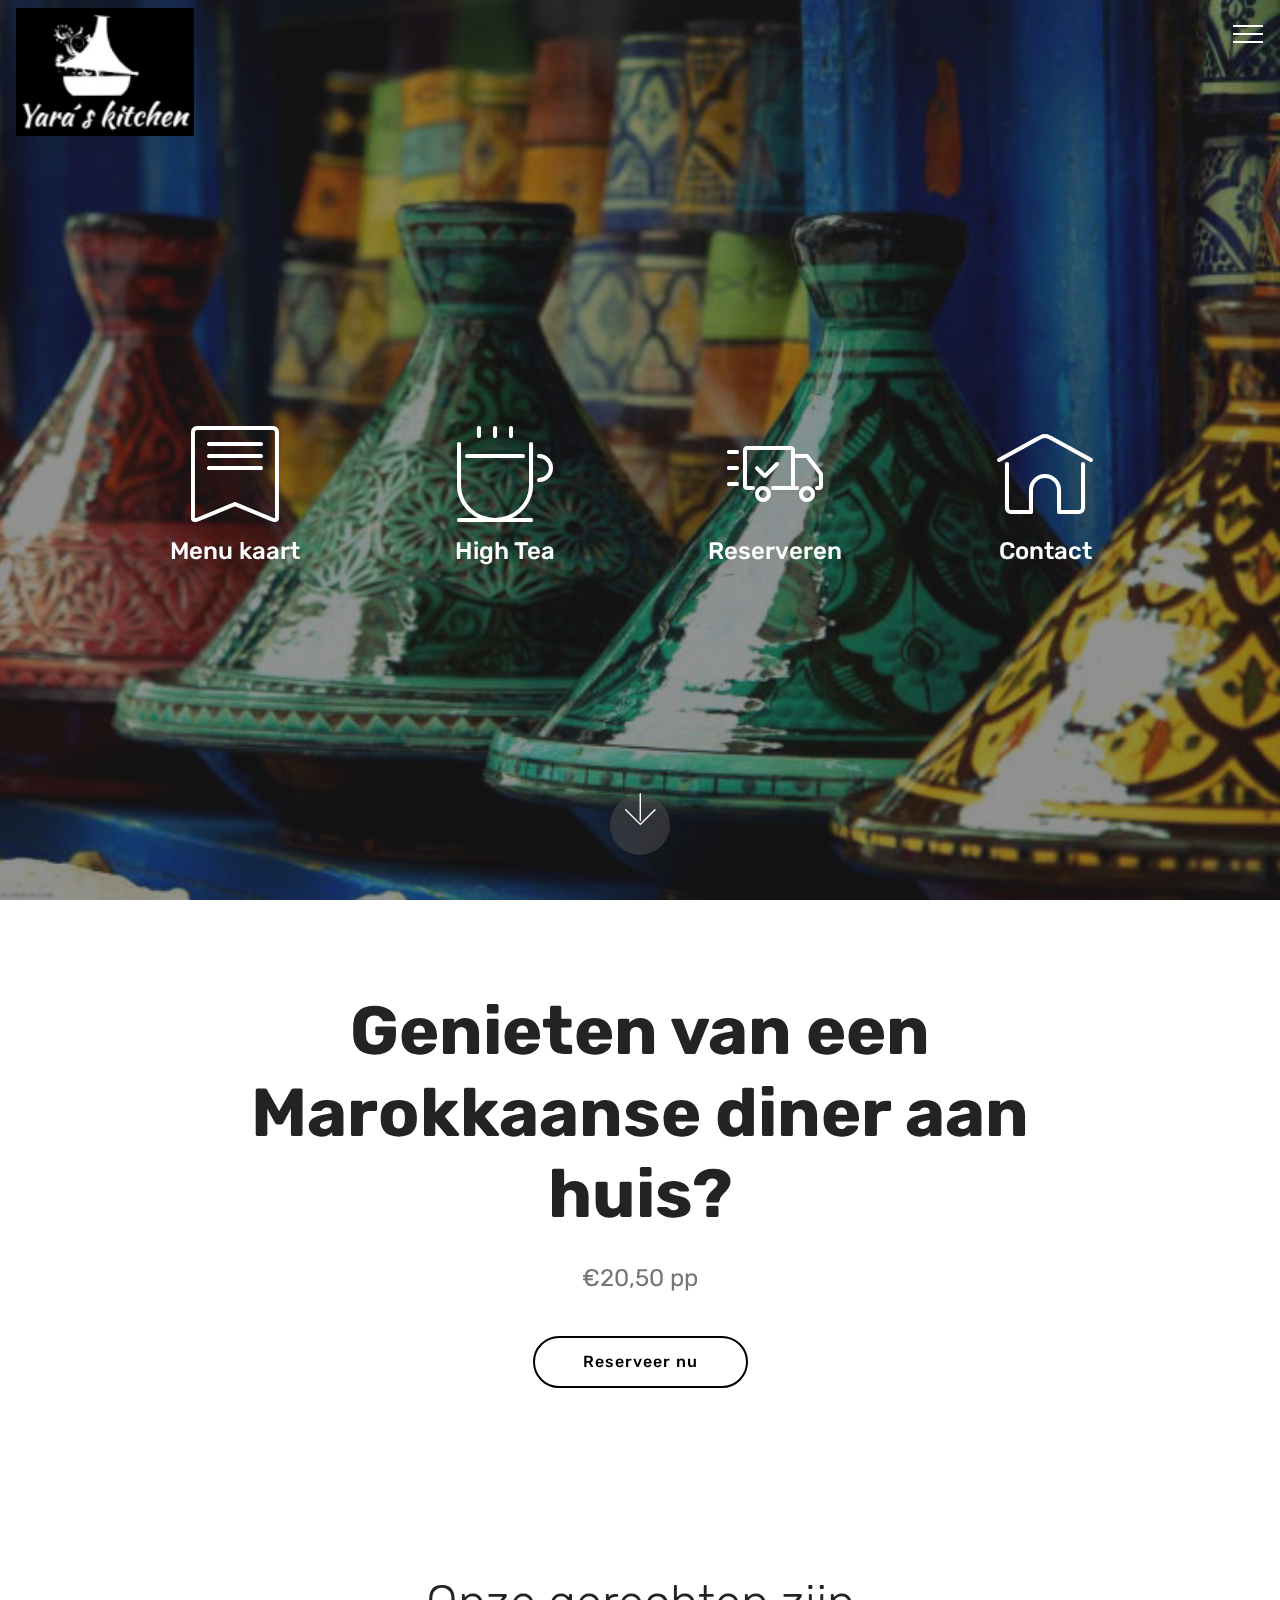
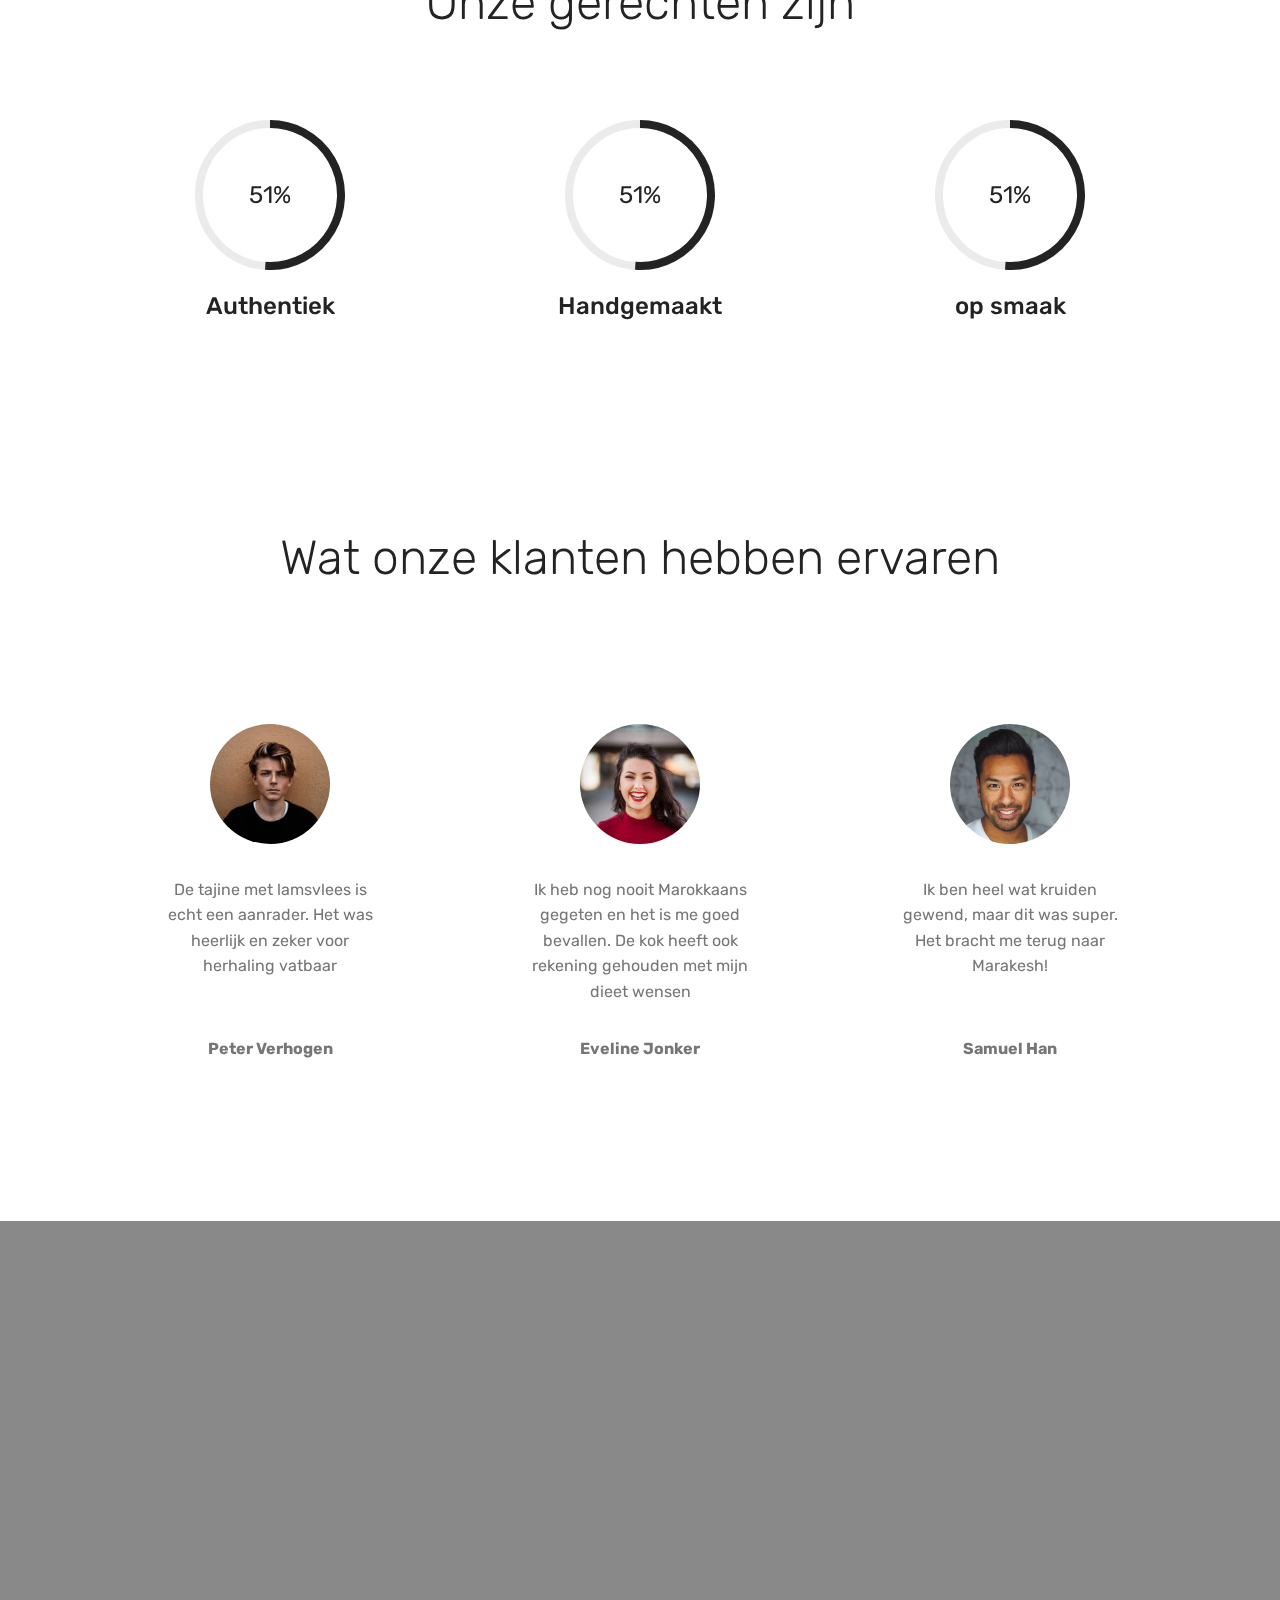
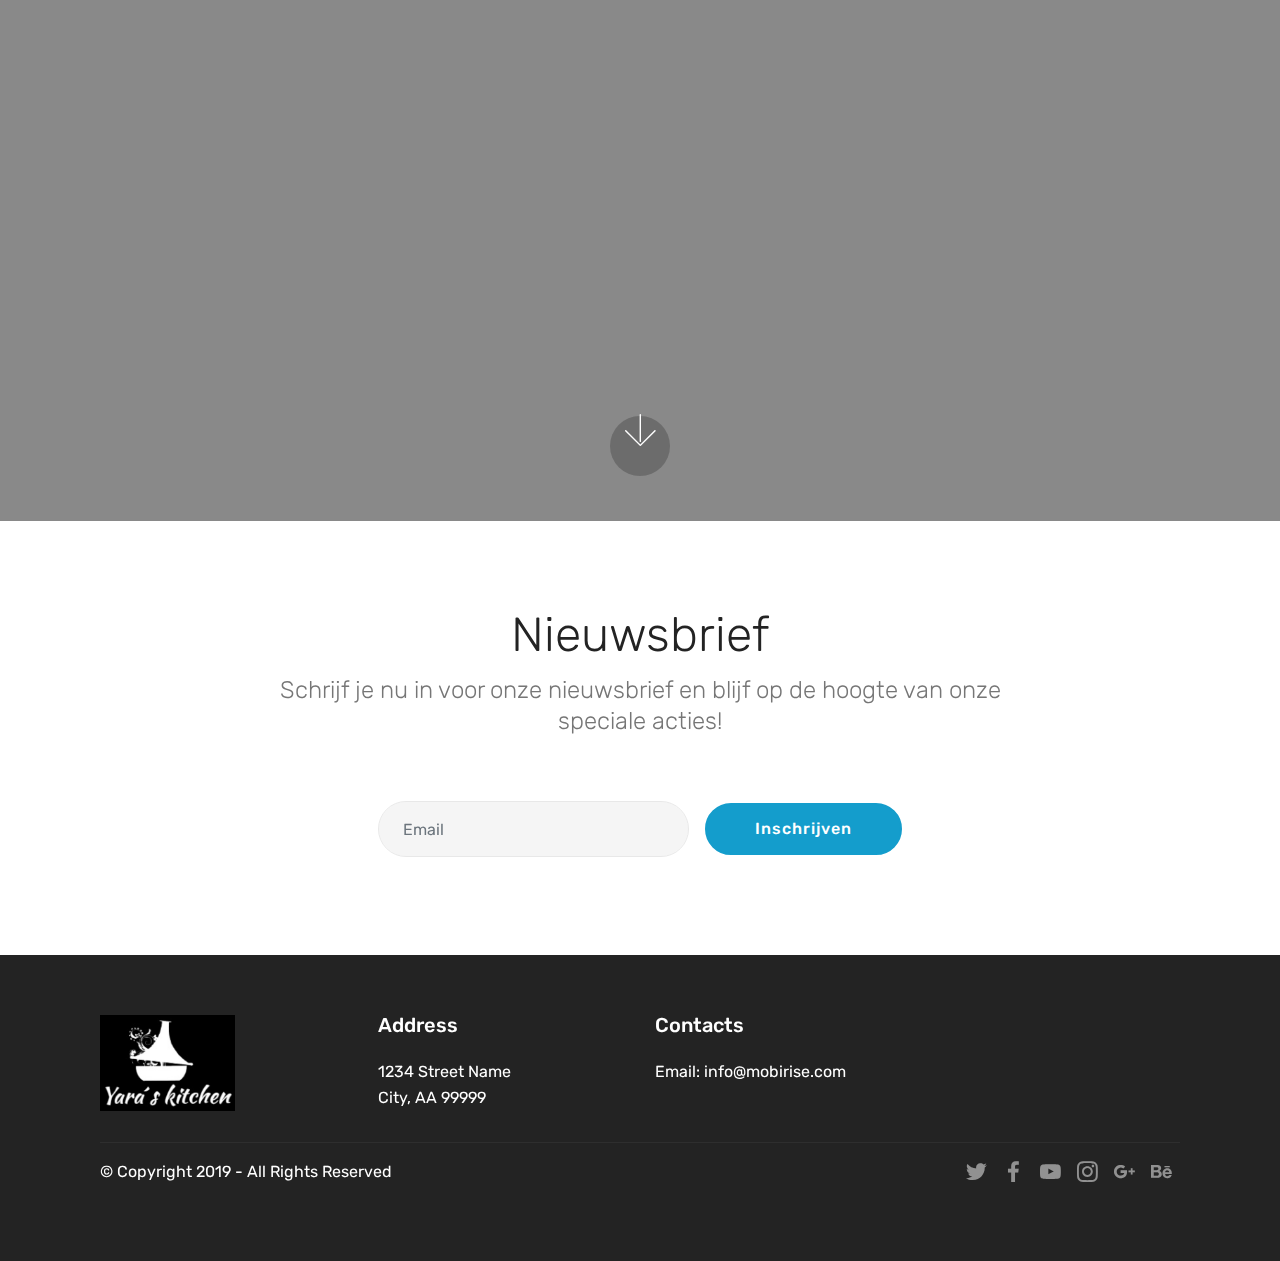
==== commit d267834d: "create github pages" ====
--- a/index.html
+++ b/index.html
@@ -59,7 +59,7 @@
     </nav>
 </section>
 
-<section class="engine"><a href="https://mobirise.info/i">free web creation software</a></section><section class="header12 cid-riZ8A8st0o mbr-fullscreen mbr-parallax-background" id="header12-2">
+<section class="engine"><a href="https://mobirise.info/u">bootstrap html templates</a></section><section class="header12 cid-riZ8A8st0o mbr-fullscreen mbr-parallax-background" id="header12-2">
 
     
 
@@ -322,7 +322,7 @@
                 <div data-form-alert="" hidden="">
                         Thanks for filling out the form!
                 </div>
-                <form class="mbr-form" action="https://mobirise.com/" method="post" data-form-title="Mobirise Form"><input type="hidden" name="email" data-form-email="true" value="j9lZapshUOoFnwhiwornXbOukl5hO9uf8upCgfDU9lbNkY/XqiFP/4R30O2JIA25Dk2DZGBjj8xD9sis6pAXM0dSxlMu6IM5Yvk2sF1ua/Y/yMvFS3Zzwltn0MbrgZT2">
+                <form class="mbr-form" action="https://mobirise.com/" method="post" data-form-title="Mobirise Form"><input type="hidden" name="email" data-form-email="true" value="RYJU8TbBo1bSfalEzAOTmqVR1kaZwv4BQXX51E9HGkFKXGsmogPVnvDotDbyO1pfH2E6xjlL00D/gx/mR3EDae/DatPAfiJe3RW1ir2TLe02Sz7xu8q9XrVPbVX8XTpK">
                     <div class="mbr-subscribe input-group">
                         <input class="form-control" type="email" name="email" placeholder="Email" data-form-field="Email" required="" id="email-form3-k">
                         <span class="input-group-btn"><button href="" type="submit" class="btn btn-primary display-4">Inschrijven</button></span>
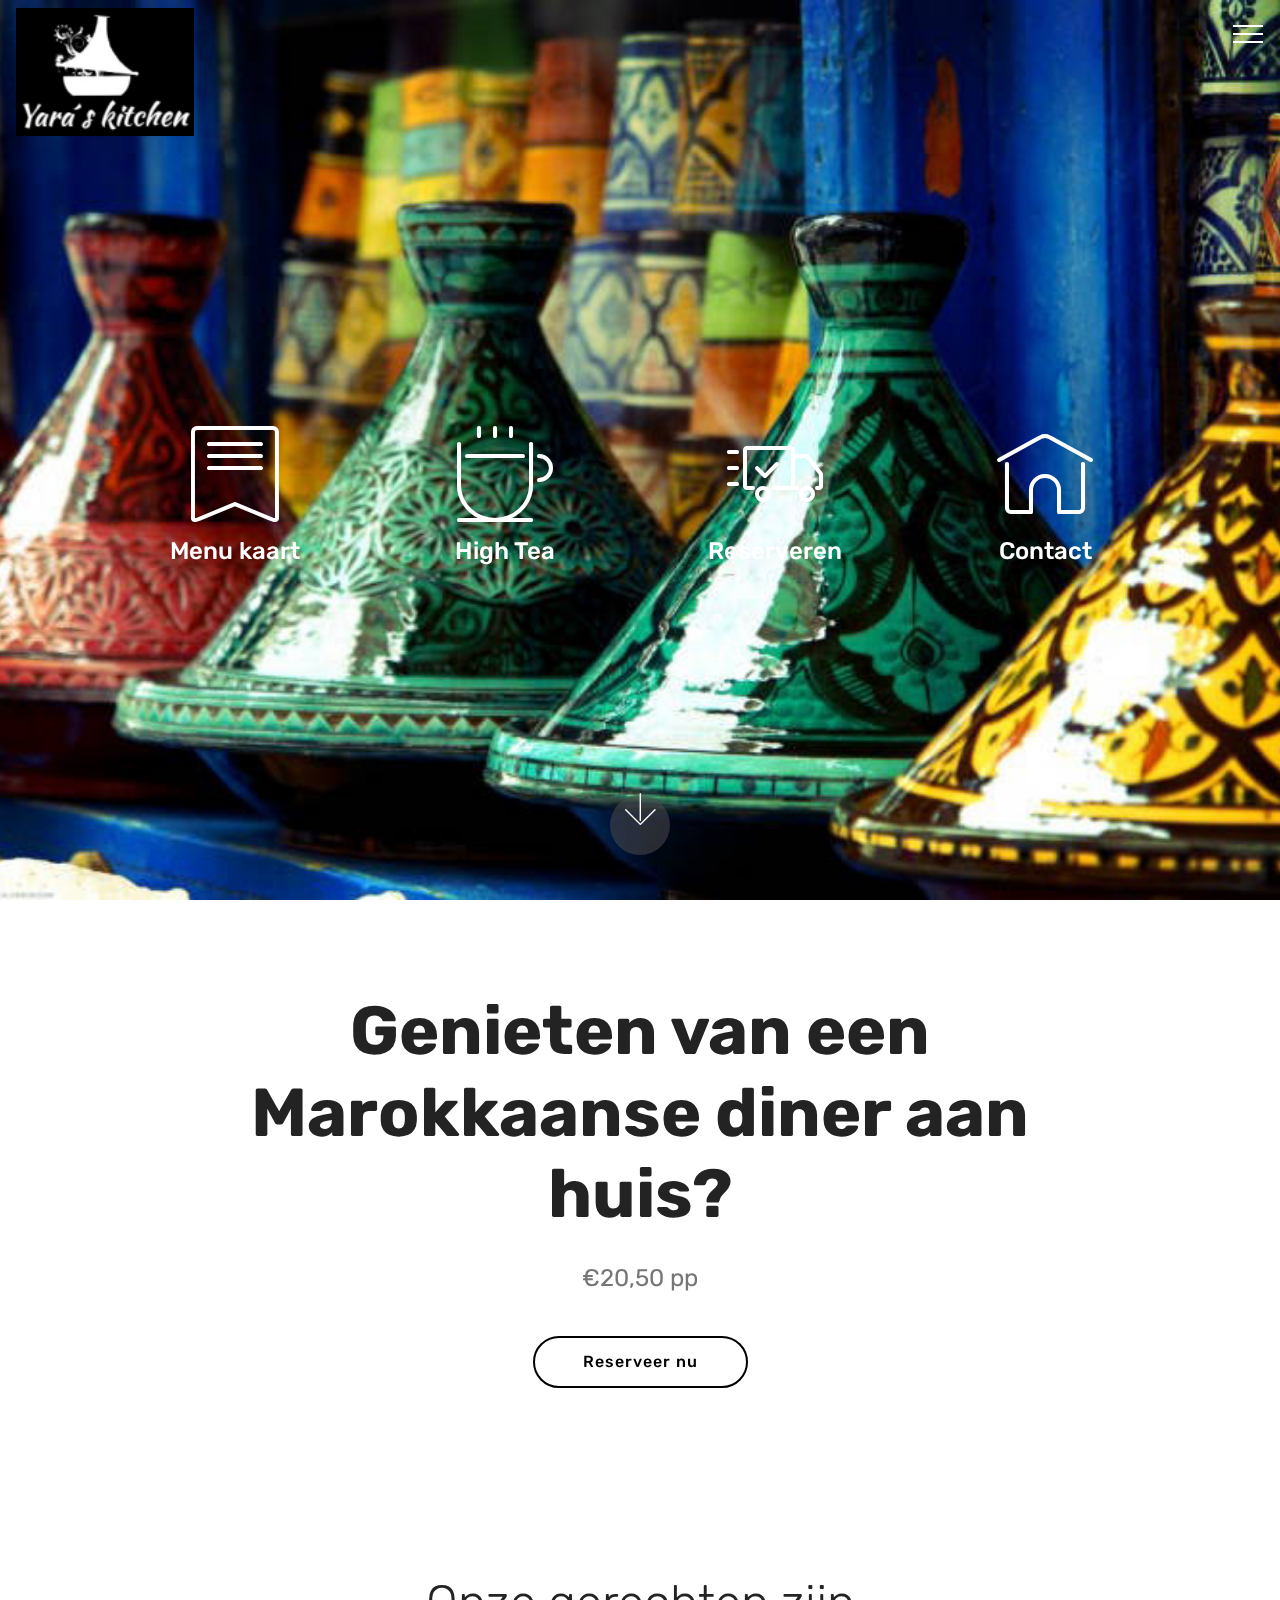
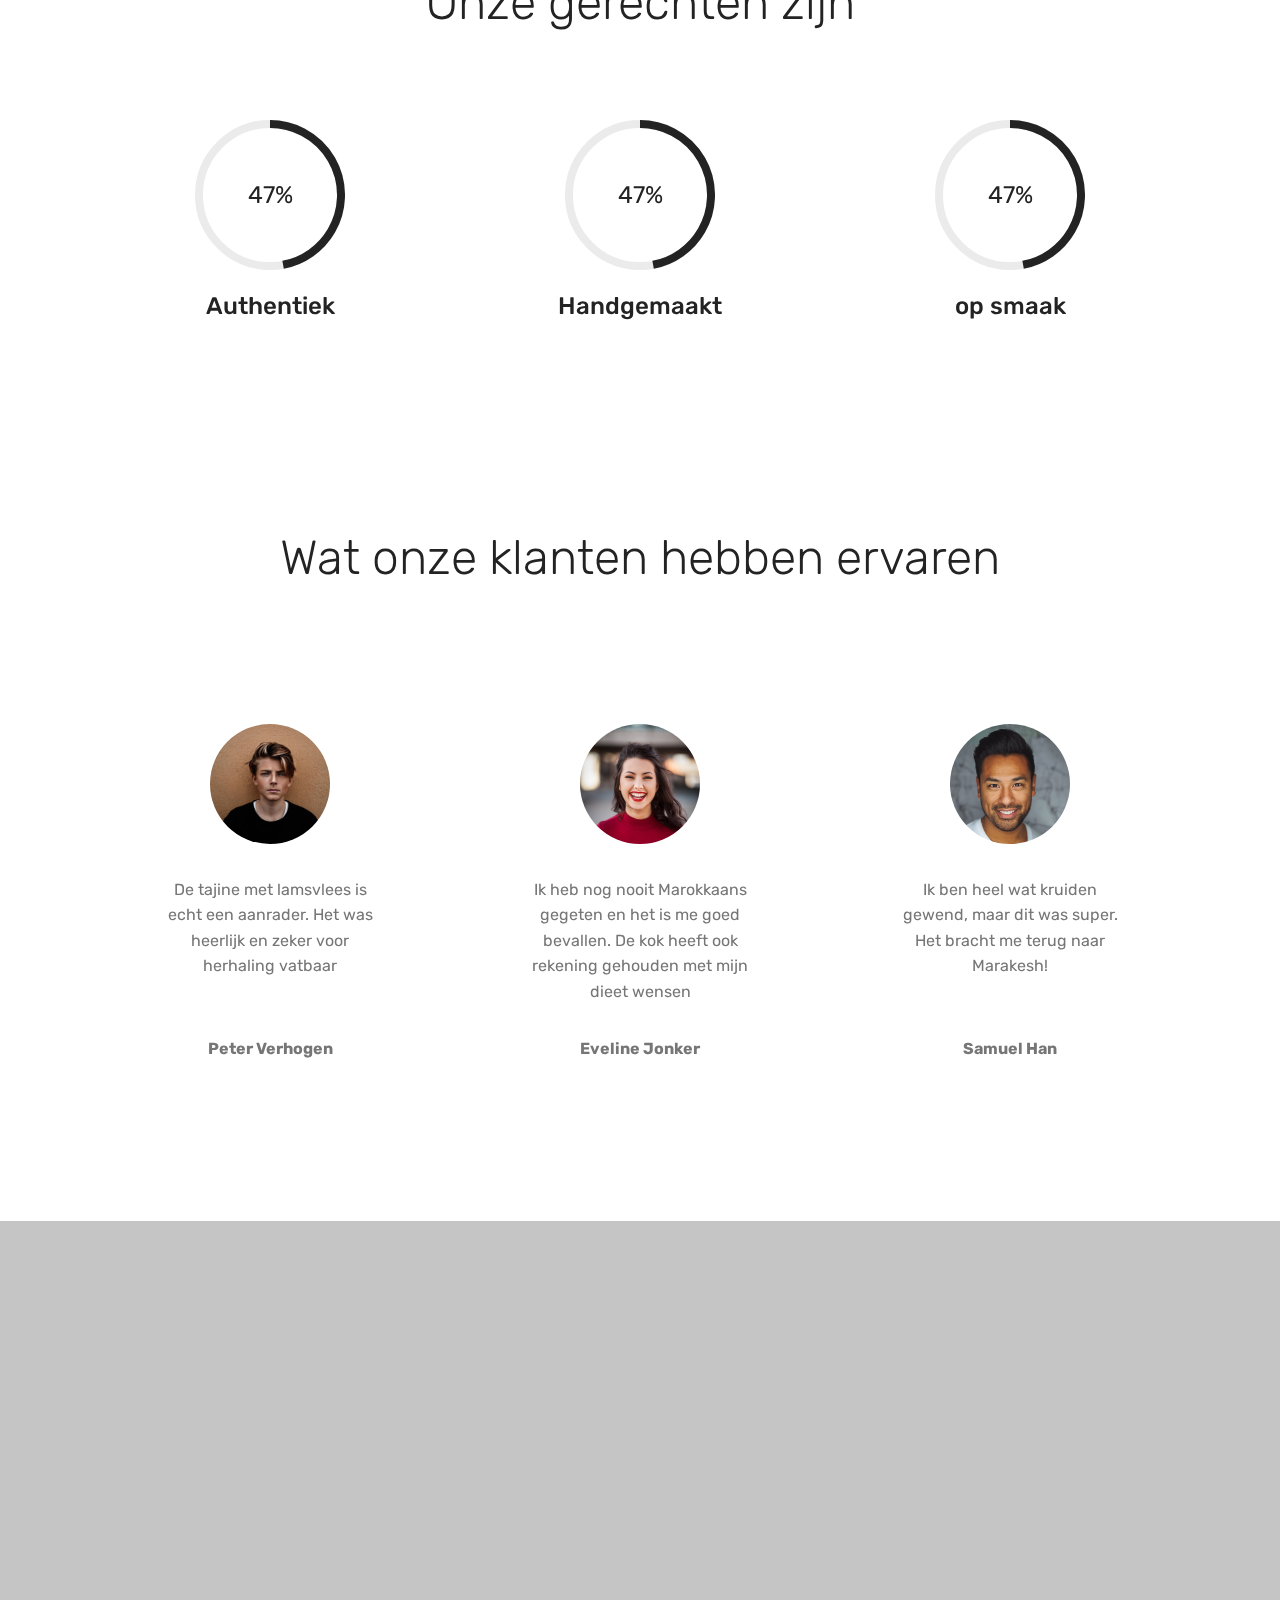
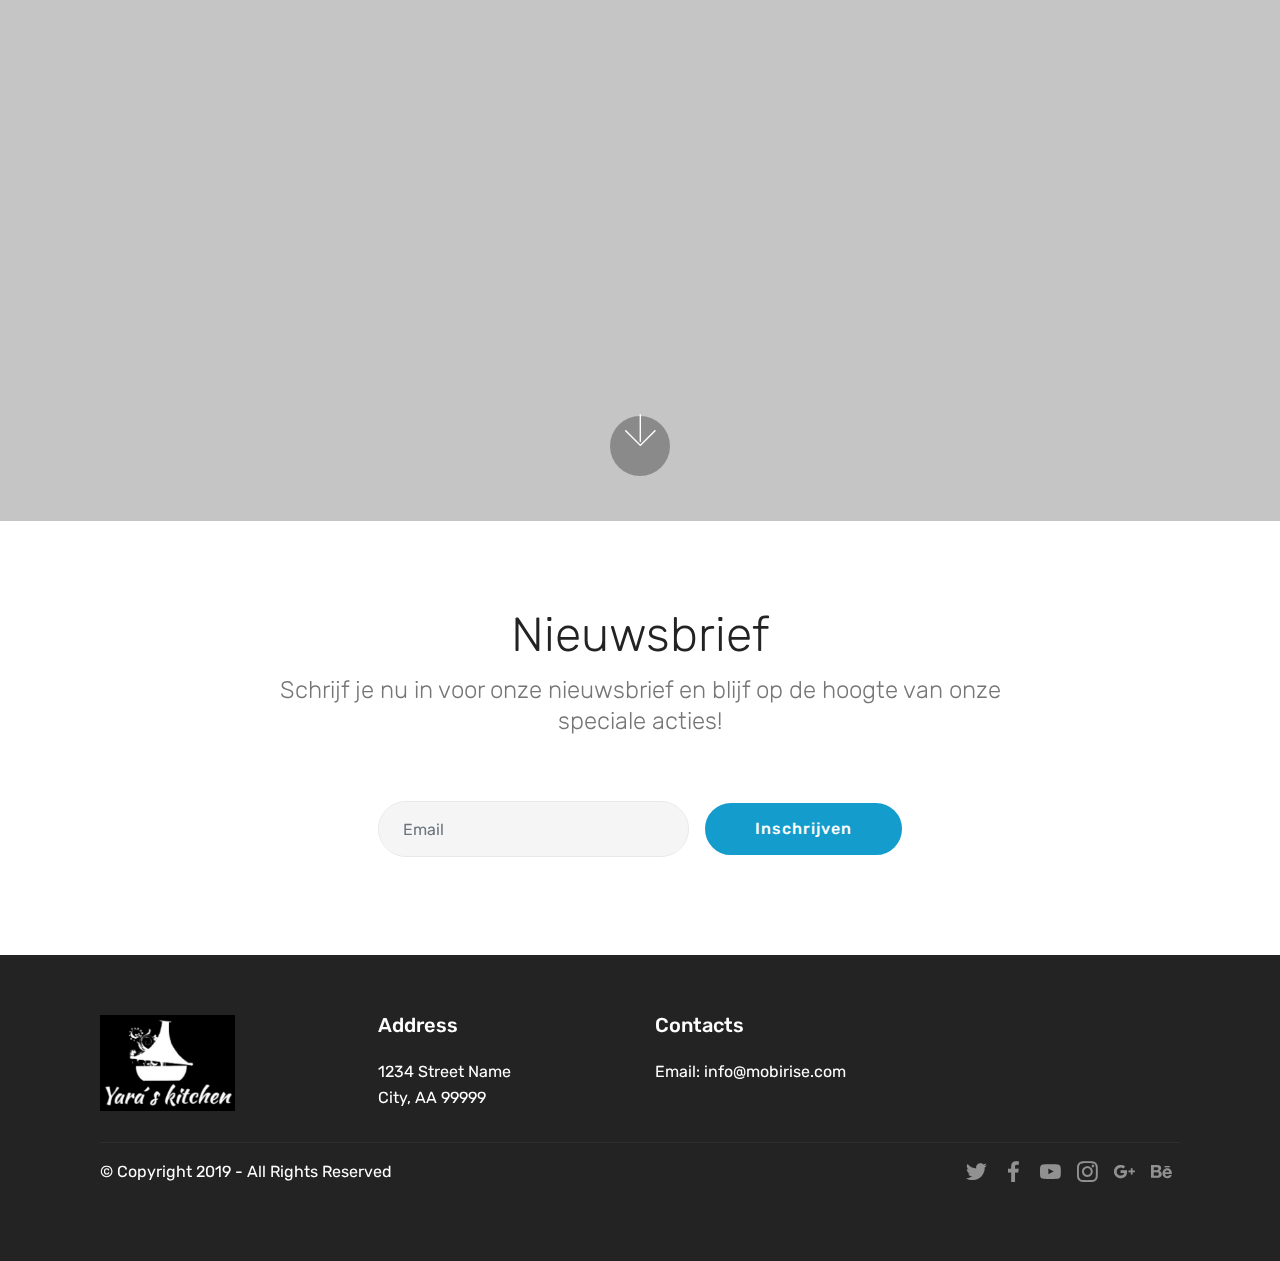
==== commit 8d43cfc2: "create github pages" ====
--- a/index.html
+++ b/index.html
@@ -59,11 +59,11 @@
     </nav>
 </section>
 
-<section class="engine"><a href="https://mobirise.info/u">bootstrap html templates</a></section><section class="header12 cid-riZ8A8st0o mbr-fullscreen mbr-parallax-background" id="header12-2">
-
-    
-
-    <div class="mbr-overlay" style="opacity: 0.5; background-color: rgb(35, 35, 35);">
+<section class="engine"><a href="https://mobirise.info/t">amp template</a></section><section class="header12 cid-riZ8A8st0o mbr-fullscreen mbr-parallax-background" id="header12-2">
+
+    
+
+    <div class="mbr-overlay" style="opacity: 0; background-color: rgb(35, 35, 35);">
     </div>
 
     <div class="container  ">
@@ -281,7 +281,7 @@
 
     
 
-    <div class="mbr-overlay" style="opacity: 0.5; background-color: rgb(35, 35, 35);">
+    <div class="mbr-overlay" style="opacity: 0.2; background-color: rgb(35, 35, 35);">
     </div>
 
     <div class="container">
@@ -322,7 +322,7 @@
                 <div data-form-alert="" hidden="">
                         Thanks for filling out the form!
                 </div>
-                <form class="mbr-form" action="https://mobirise.com/" method="post" data-form-title="Mobirise Form"><input type="hidden" name="email" data-form-email="true" value="RYJU8TbBo1bSfalEzAOTmqVR1kaZwv4BQXX51E9HGkFKXGsmogPVnvDotDbyO1pfH2E6xjlL00D/gx/mR3EDae/DatPAfiJe3RW1ir2TLe02Sz7xu8q9XrVPbVX8XTpK">
+                <form class="mbr-form" action="https://mobirise.com/" method="post" data-form-title="Mobirise Form"><input type="hidden" name="email" data-form-email="true" value="7Ycrj17FTwpgoYZy3z/I1XsPRINgyZUTXouCmm8l2uArseMnFnnMo42dCFb5uZsjyG/YiArBKpDM32fq8MLbts2fz+7bQ6zlhMLvhPOcSnfpQm/+x4gE5C7zE1OFydu/">
                     <div class="mbr-subscribe input-group">
                         <input class="form-control" type="email" name="email" placeholder="Email" data-form-field="Email" required="" id="email-form3-k">
                         <span class="input-group-btn"><button href="" type="submit" class="btn btn-primary display-4">Inschrijven</button></span>
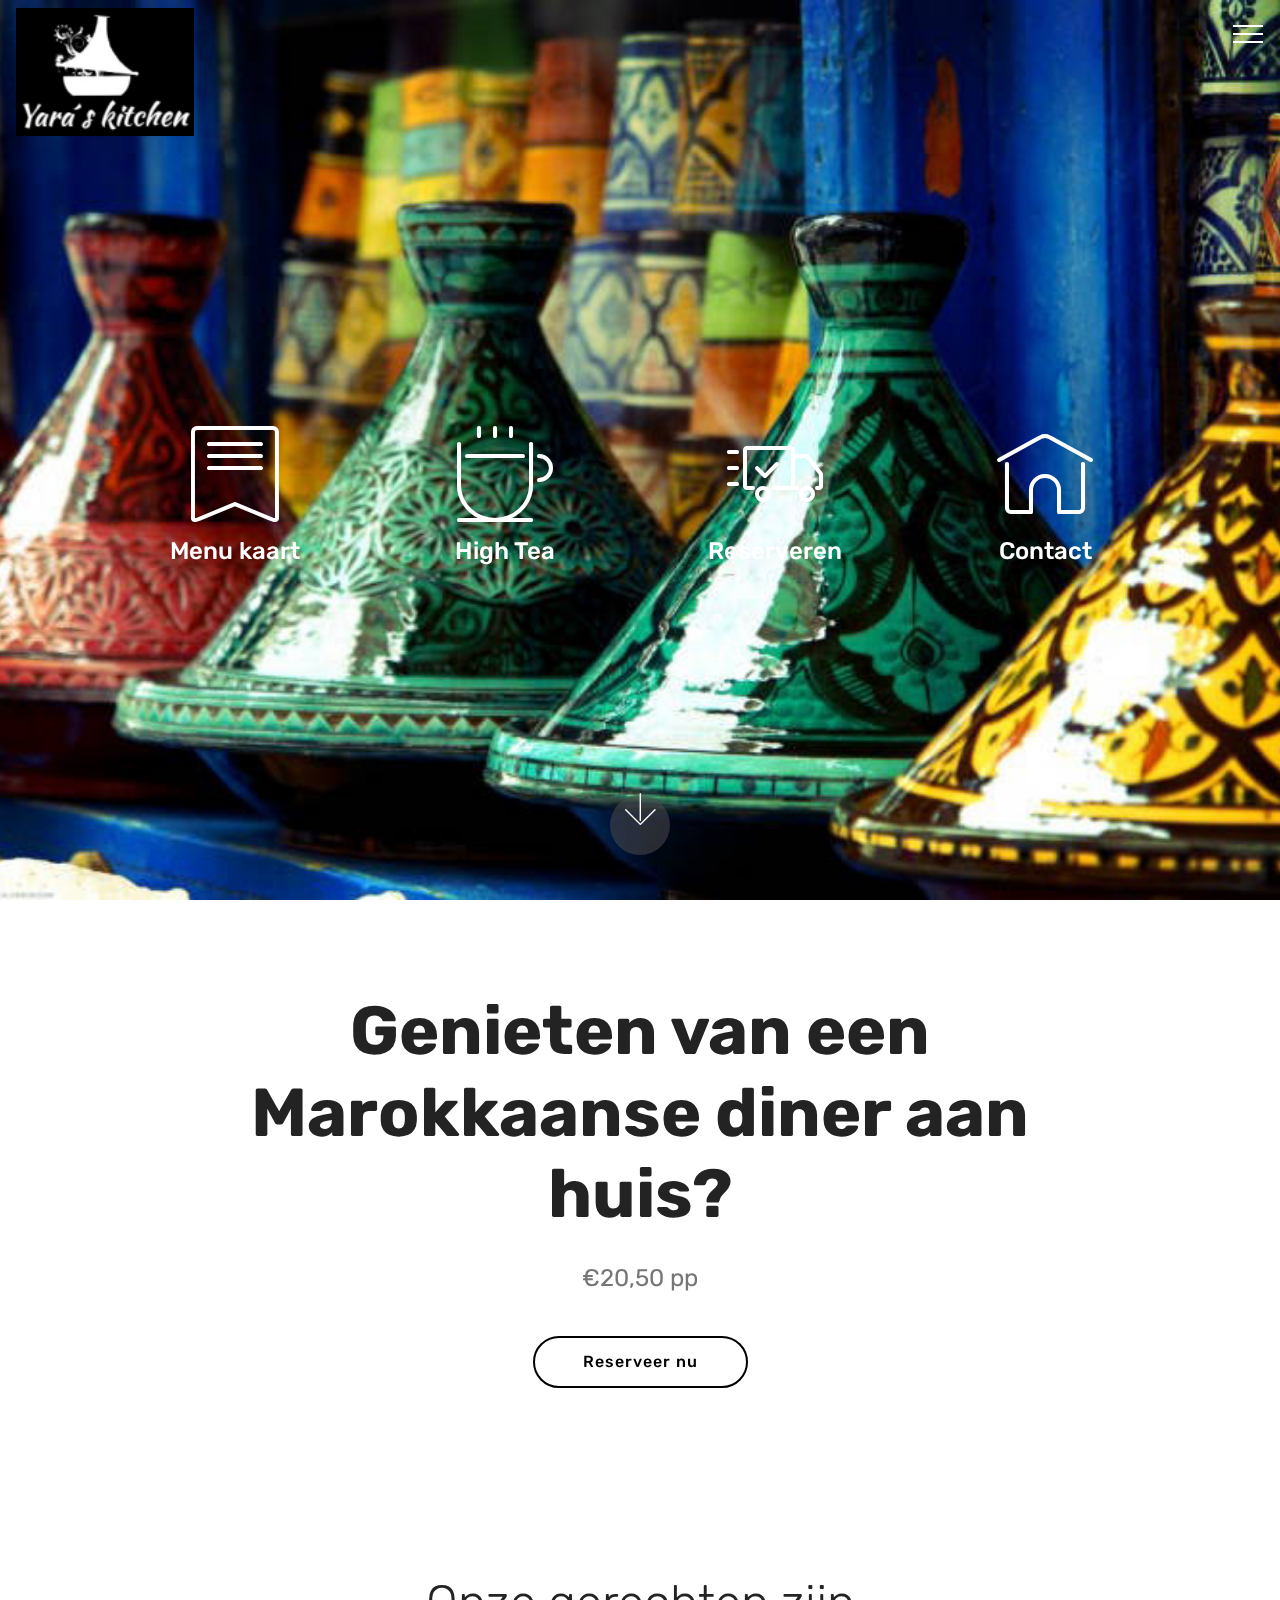
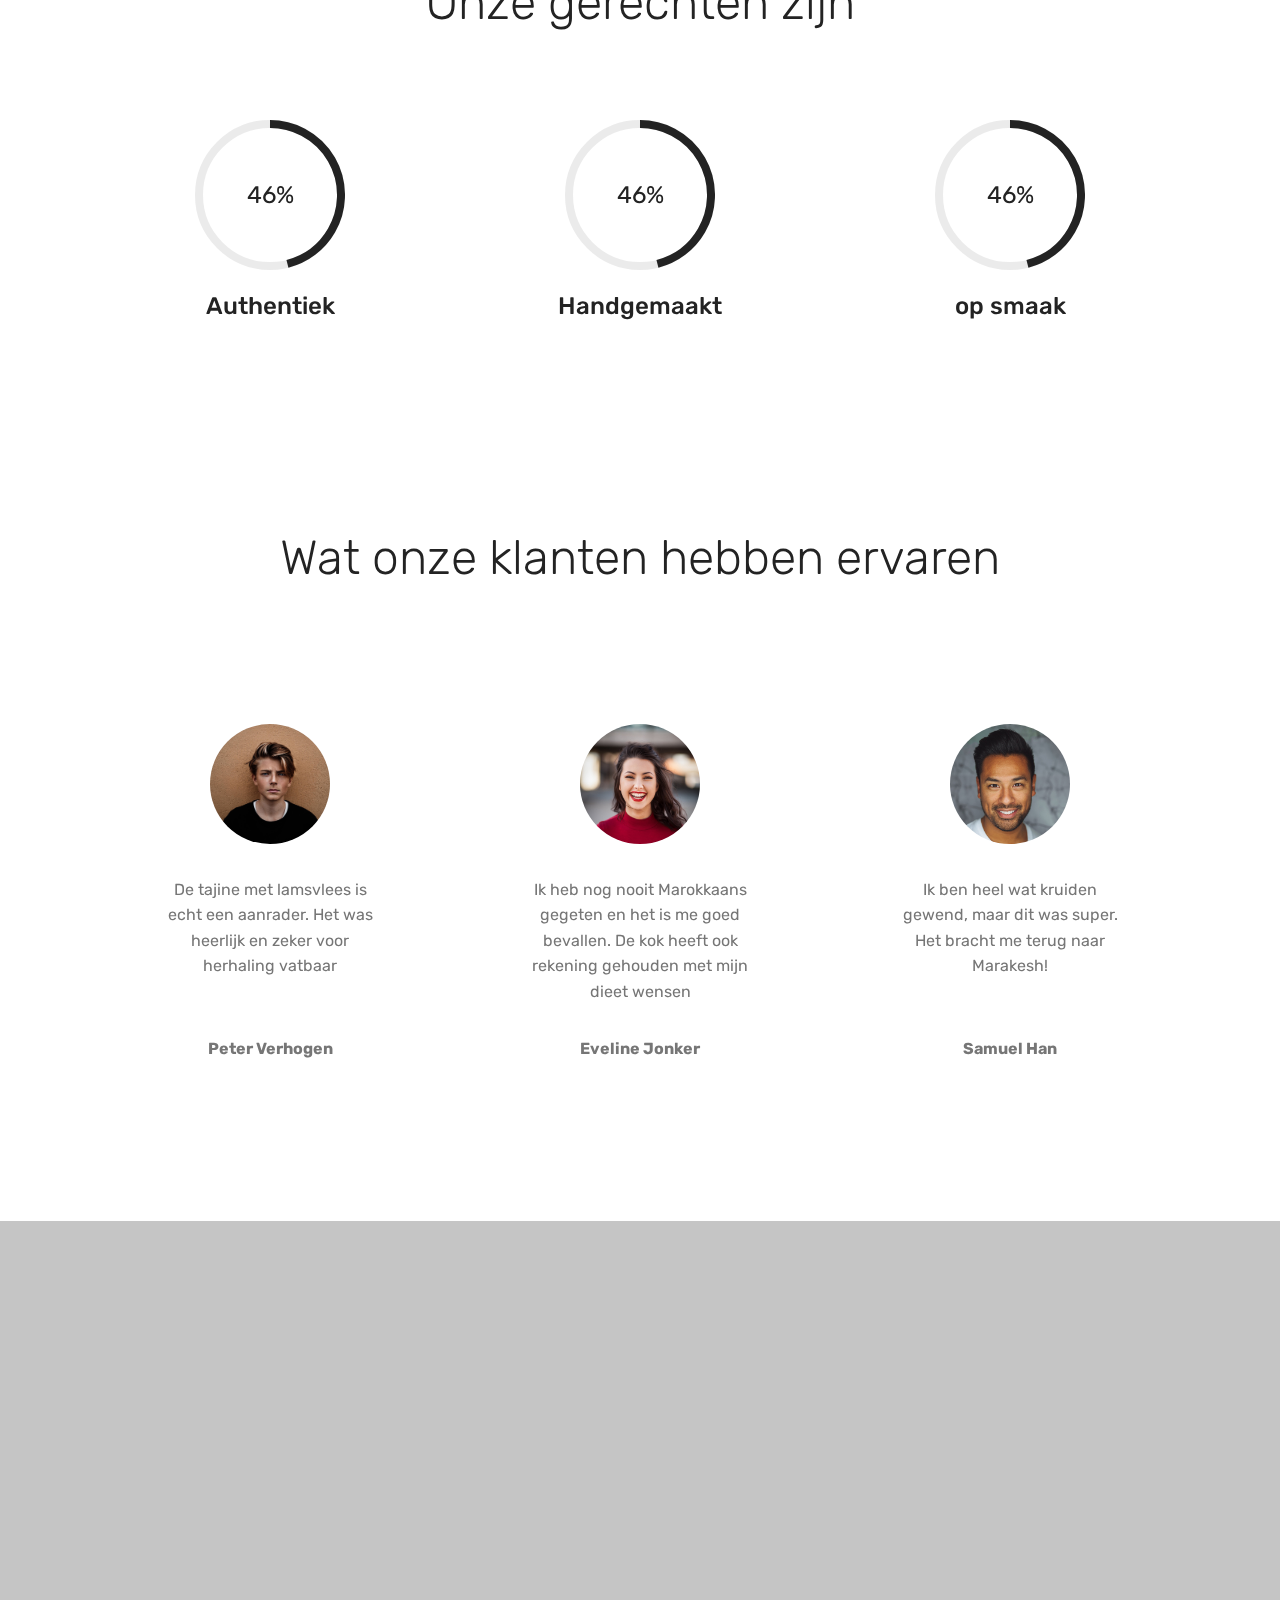
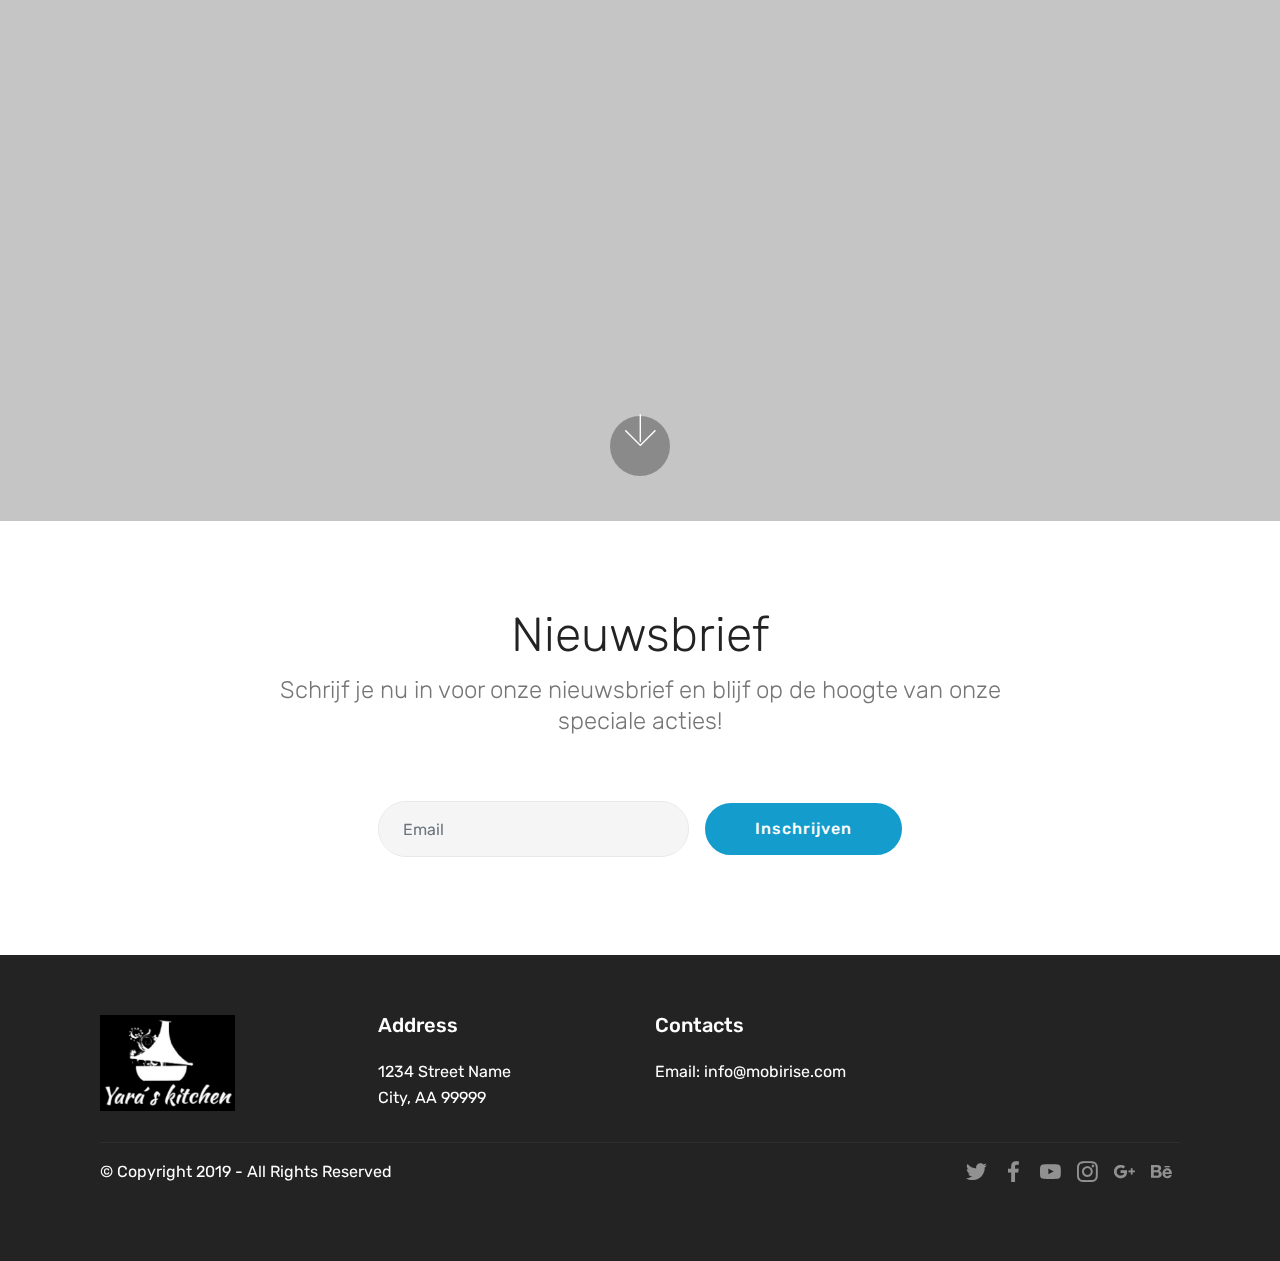
==== commit b7285dc2: "create github pages" ====
--- a/index.html
+++ b/index.html
@@ -59,7 +59,7 @@
     </nav>
 </section>
 
-<section class="engine"><a href="https://mobirise.info/t">amp template</a></section><section class="header12 cid-riZ8A8st0o mbr-fullscreen mbr-parallax-background" id="header12-2">
+<section class="engine"><a href="https://mobirise.info/t">amp templates</a></section><section class="header12 cid-riZ8A8st0o mbr-fullscreen mbr-parallax-background" id="header12-2">
 
     
 
@@ -322,7 +322,7 @@
                 <div data-form-alert="" hidden="">
                         Thanks for filling out the form!
                 </div>
-                <form class="mbr-form" action="https://mobirise.com/" method="post" data-form-title="Mobirise Form"><input type="hidden" name="email" data-form-email="true" value="7Ycrj17FTwpgoYZy3z/I1XsPRINgyZUTXouCmm8l2uArseMnFnnMo42dCFb5uZsjyG/YiArBKpDM32fq8MLbts2fz+7bQ6zlhMLvhPOcSnfpQm/+x4gE5C7zE1OFydu/">
+                <form class="mbr-form" action="https://mobirise.com/" method="post" data-form-title="Mobirise Form"><input type="hidden" name="email" data-form-email="true" value="HmpfrnVlLYY6XChfld2E3doROCht5ly2LUyyyUc5yCivr/QY9YxfQfvBeeCltvQbRwB+ydwp3HOzQZPCn5YW5Y7u/cVkLici0b/d/Gc8Jr+0g17UoYRrvkkl3XnVjvzw">
                     <div class="mbr-subscribe input-group">
                         <input class="form-control" type="email" name="email" placeholder="Email" data-form-field="Email" required="" id="email-form3-k">
                         <span class="input-group-btn"><button href="" type="submit" class="btn btn-primary display-4">Inschrijven</button></span>
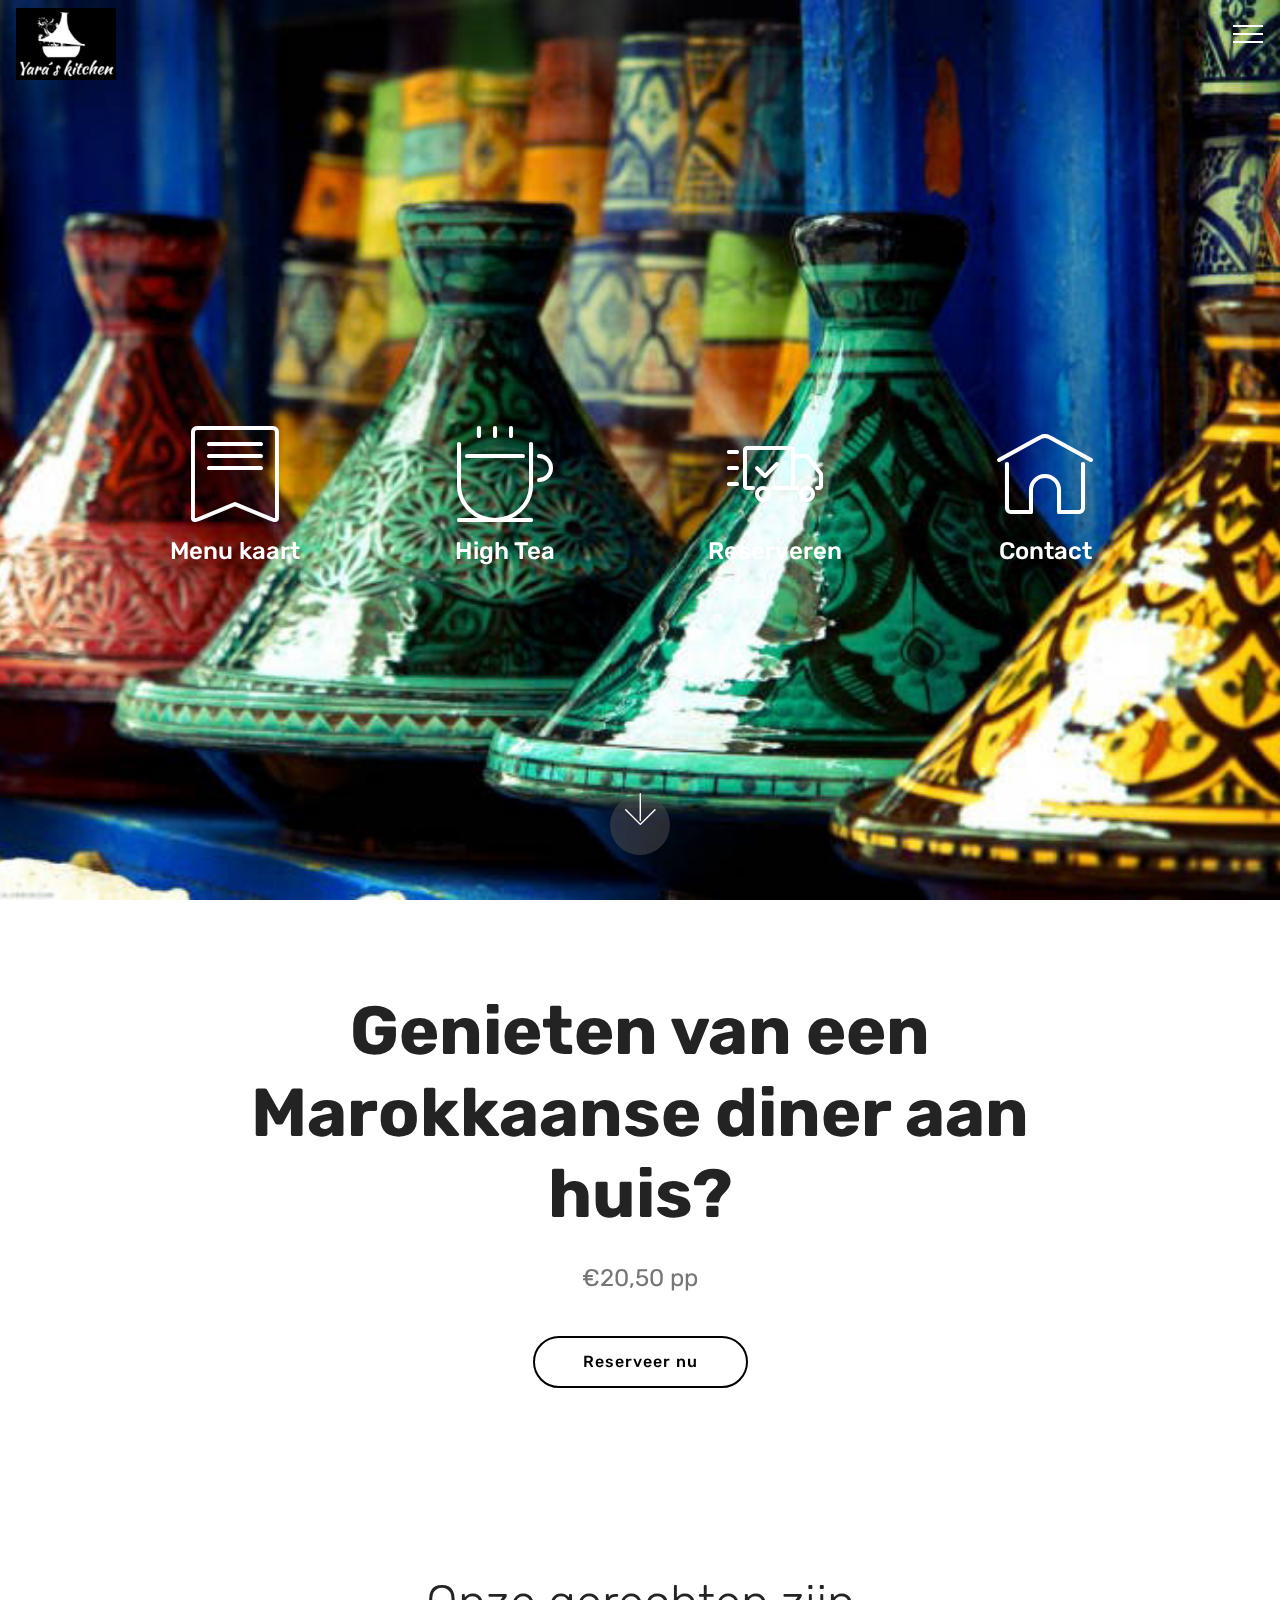
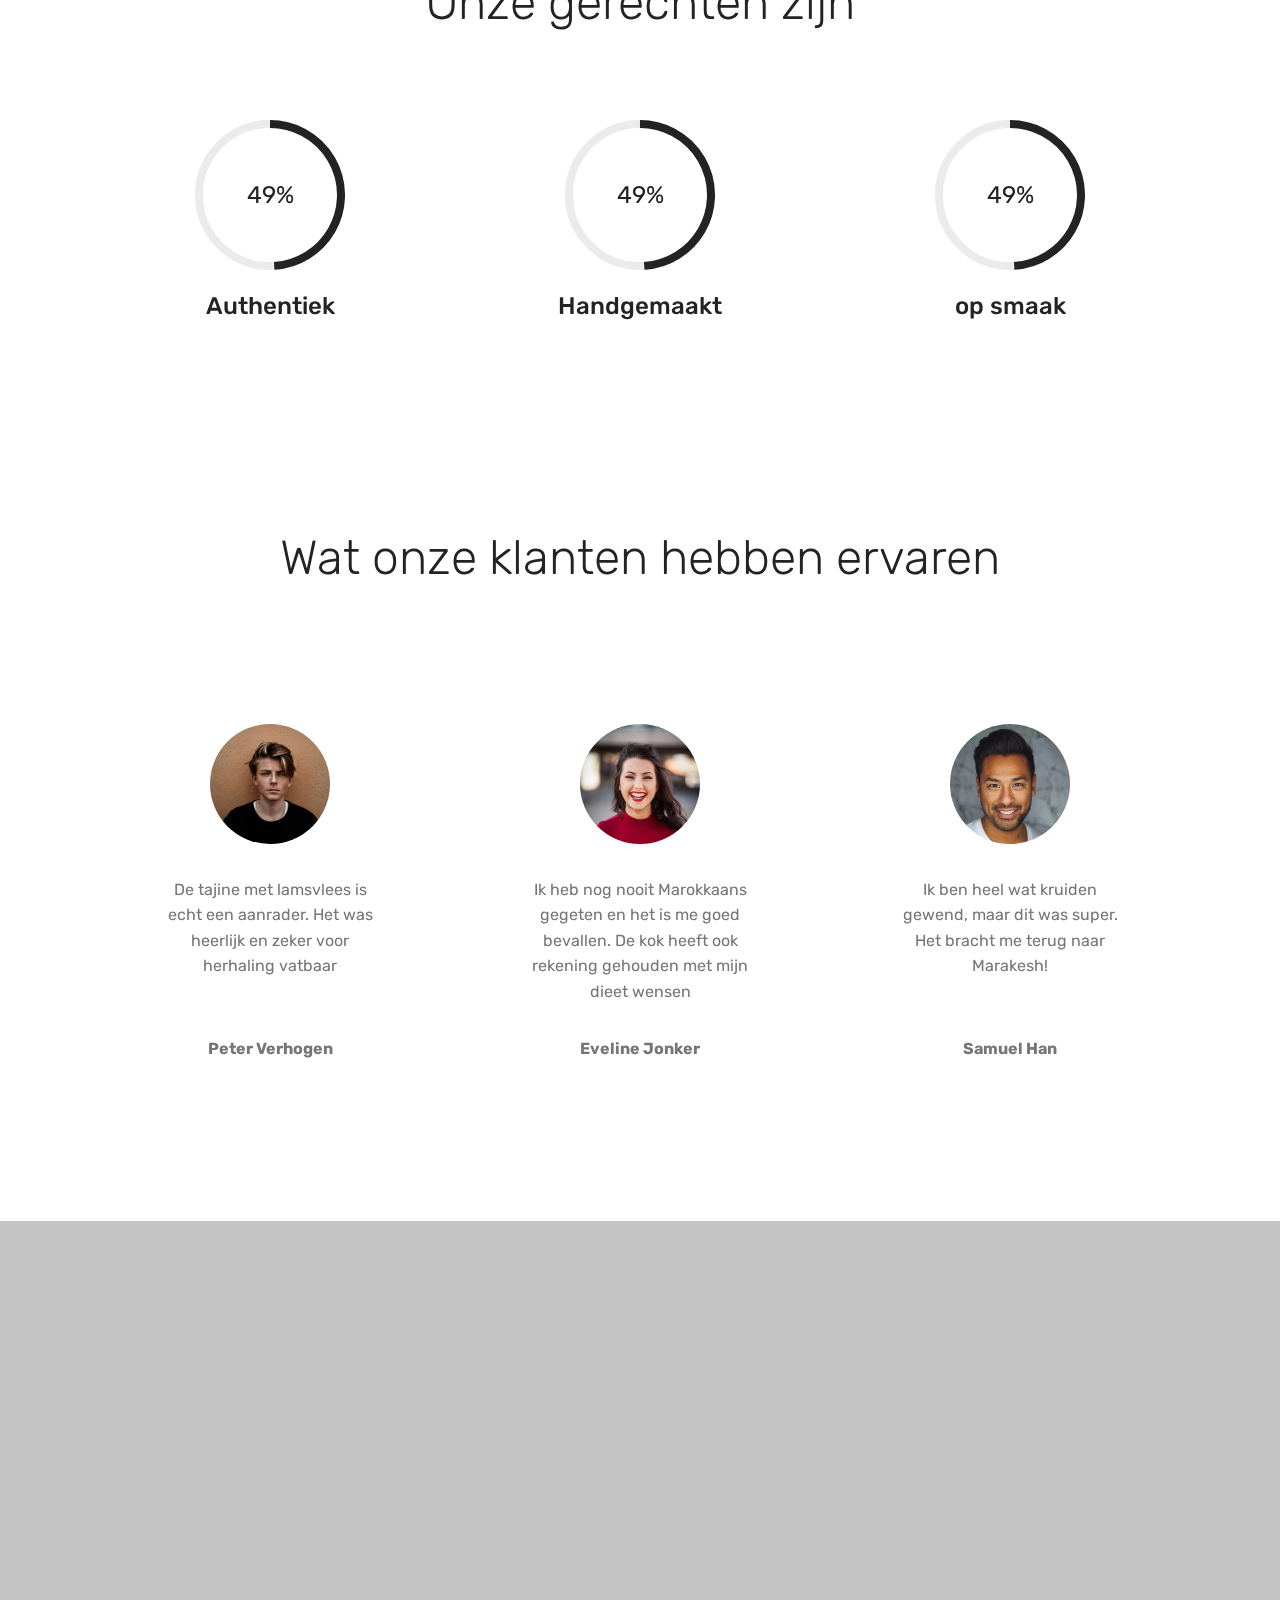
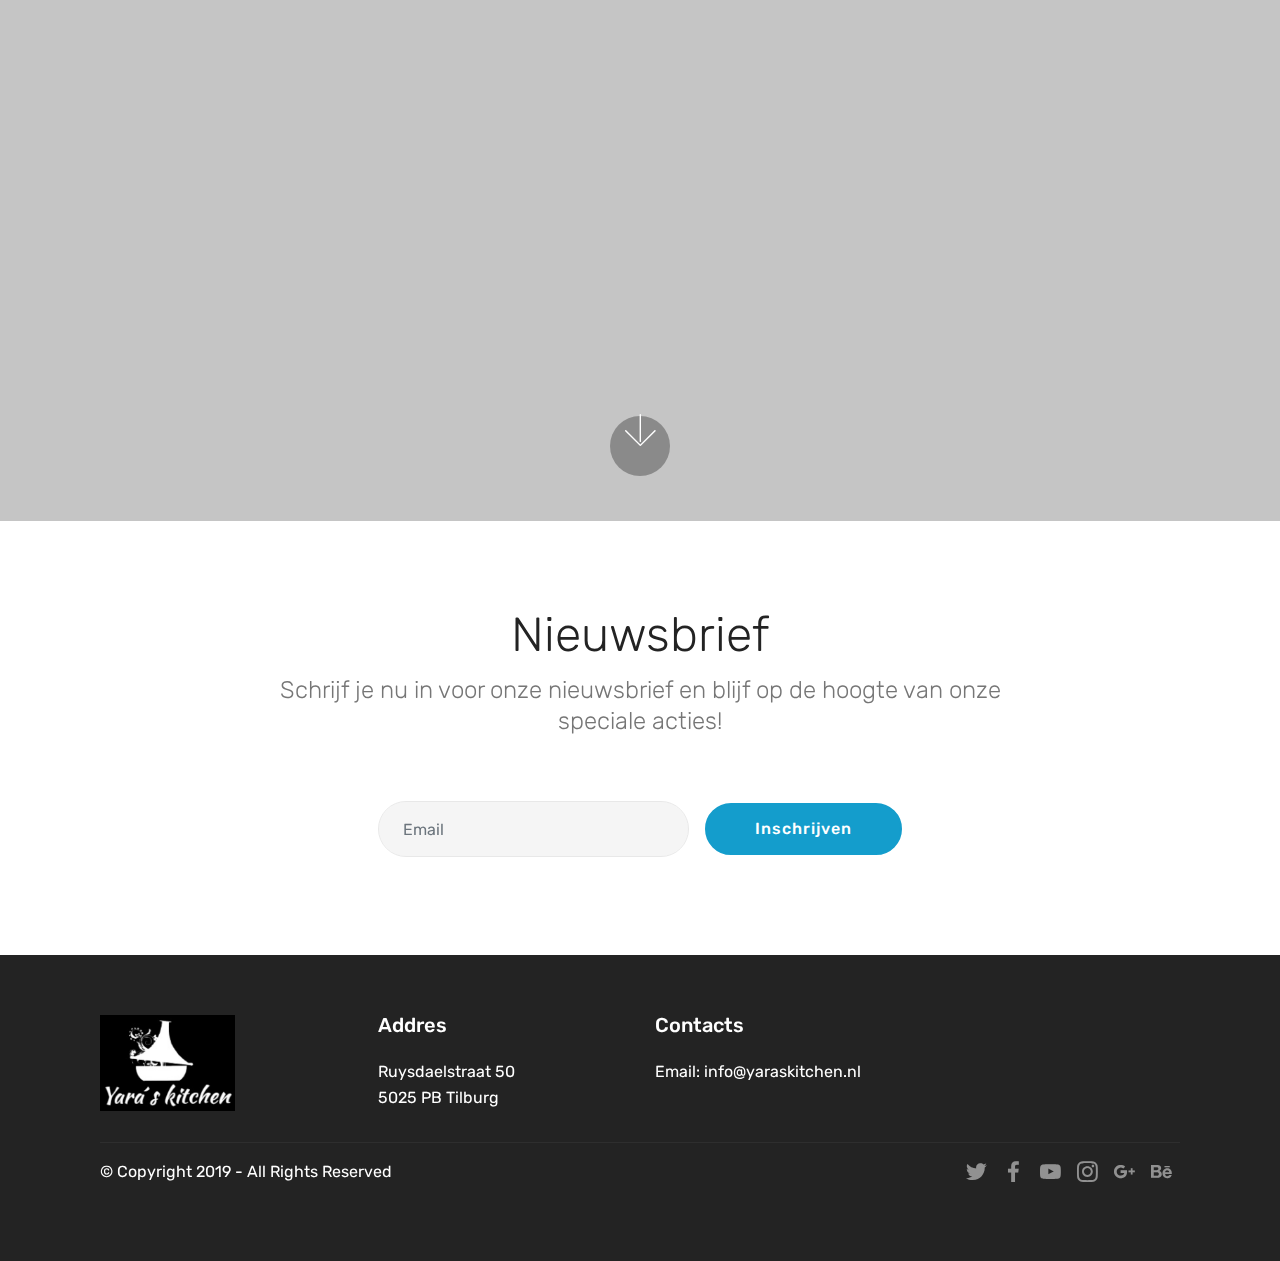
==== commit ada65d9b: "create github pages" ====
--- a/index.html
+++ b/index.html
@@ -40,8 +40,8 @@
         <div class="menu-logo">
             <div class="navbar-brand">
                 <span class="navbar-logo">
-                    <a href="https://mobirise.co">
-                        <img src="assets/images/logoo22-128x92.png" alt="Mobirise" title="" style="height: 8rem;">
+                    <a href="index.html">
+                        <img src="assets/images/logoo22-128x92.png" alt="Mobirise" title="" style="height: 4.5rem;">
                     </a>
                 </span>
                 
@@ -49,17 +49,15 @@
         </div>
         <div class="collapse navbar-collapse" id="navbarSupportedContent">
             <ul class="navbar-nav nav-dropdown nav-right" data-app-modern-menu="true"><li class="nav-item">
-                    <a class="nav-link link text-white display-4" href="https://mobirise.co">
+                    <a class="nav-link link text-white display-4" href="page1.html">
                         Menu kaart</a>
-                </li><li class="nav-item"><a class="nav-link link text-white display-4" href="https://mobirise.co">
-                        Over ons</a></li><li class="nav-item"><a class="nav-link link text-white display-4" href="https://mobirise.co">
-                        Contact</a></li></ul>
+                </li><li class="nav-item"><a class="nav-link link text-white display-4" href="page5.html">Contact</a></li><li class="nav-item"><a class="nav-link link text-white display-4" href="https://mobirise.co"></a></li></ul>
             
         </div>
     </nav>
 </section>
 
-<section class="engine"><a href="https://mobirise.info/t">amp templates</a></section><section class="header12 cid-riZ8A8st0o mbr-fullscreen mbr-parallax-background" id="header12-2">
+<section class="engine"><a href="https://mobirise.info/q">free responsive site templates</a></section><section class="header12 cid-riZ8A8st0o mbr-fullscreen mbr-parallax-background" id="header12-2">
 
     
 
@@ -106,7 +104,7 @@
 
                         <div class="card col-12 col-md-6 col-lg-3">
                             <div class="icon-block">
-                                <a href="https://mobirise.co/">
+                                <a href="page5.html">
                                     <span class="mbr-iconfont mbri-home"></span>
                                 </a>
                             </div>
@@ -322,7 +320,7 @@
                 <div data-form-alert="" hidden="">
                         Thanks for filling out the form!
                 </div>
-                <form class="mbr-form" action="https://mobirise.com/" method="post" data-form-title="Mobirise Form"><input type="hidden" name="email" data-form-email="true" value="HmpfrnVlLYY6XChfld2E3doROCht5ly2LUyyyUc5yCivr/QY9YxfQfvBeeCltvQbRwB+ydwp3HOzQZPCn5YW5Y7u/cVkLici0b/d/Gc8Jr+0g17UoYRrvkkl3XnVjvzw">
+                <form class="mbr-form" action="https://mobirise.com/" method="post" data-form-title="Mobirise Form"><input type="hidden" name="email" data-form-email="true" value="dGwF7srsbhpoZdxkIdgmzUvFqx/VOHjXjVnEINrZHxmbSRz8toXBoqIE66j4A6MF8SK48Yy3EMQ4pgd9HCIDavISp4m9X/Sz0bn+b2sLsfZ96h9ZaxCdv9waC4oQPJL1">
                     <div class="mbr-subscribe input-group">
                         <input class="form-control" type="email" name="email" placeholder="Email" data-form-field="Email" required="" id="email-form3-k">
                         <span class="input-group-btn"><button href="" type="submit" class="btn btn-primary display-4">Inschrijven</button></span>
@@ -350,20 +348,16 @@
             </div>
             <div class="col-12 col-md-3 mbr-fonts-style display-7">
                 <h5 class="pb-3">
-                    Address
+                    Addres
                 </h5>
-                <p class="mbr-text">
-                    1234 Street Name
-                    <br>City, AA 99999
-                </p>
+                <p class="mbr-text">Ruysdaelstraat 50<br>5025 PB Tilburg</p>
             </div>
             <div class="col-12 col-md-3 mbr-fonts-style display-7">
                 <h5 class="pb-3">
                     Contacts
                 </h5>
                 <p class="mbr-text">
-                    Email: info@mobirise.com
-                    <br><br></p>
+                    Email: info@yaraskitchen.nl&nbsp;<br><br></p>
             </div>
             <div class="col-12 col-md-3 mbr-fonts-style display-7">
                 <h5 class="pb-3"></h5>
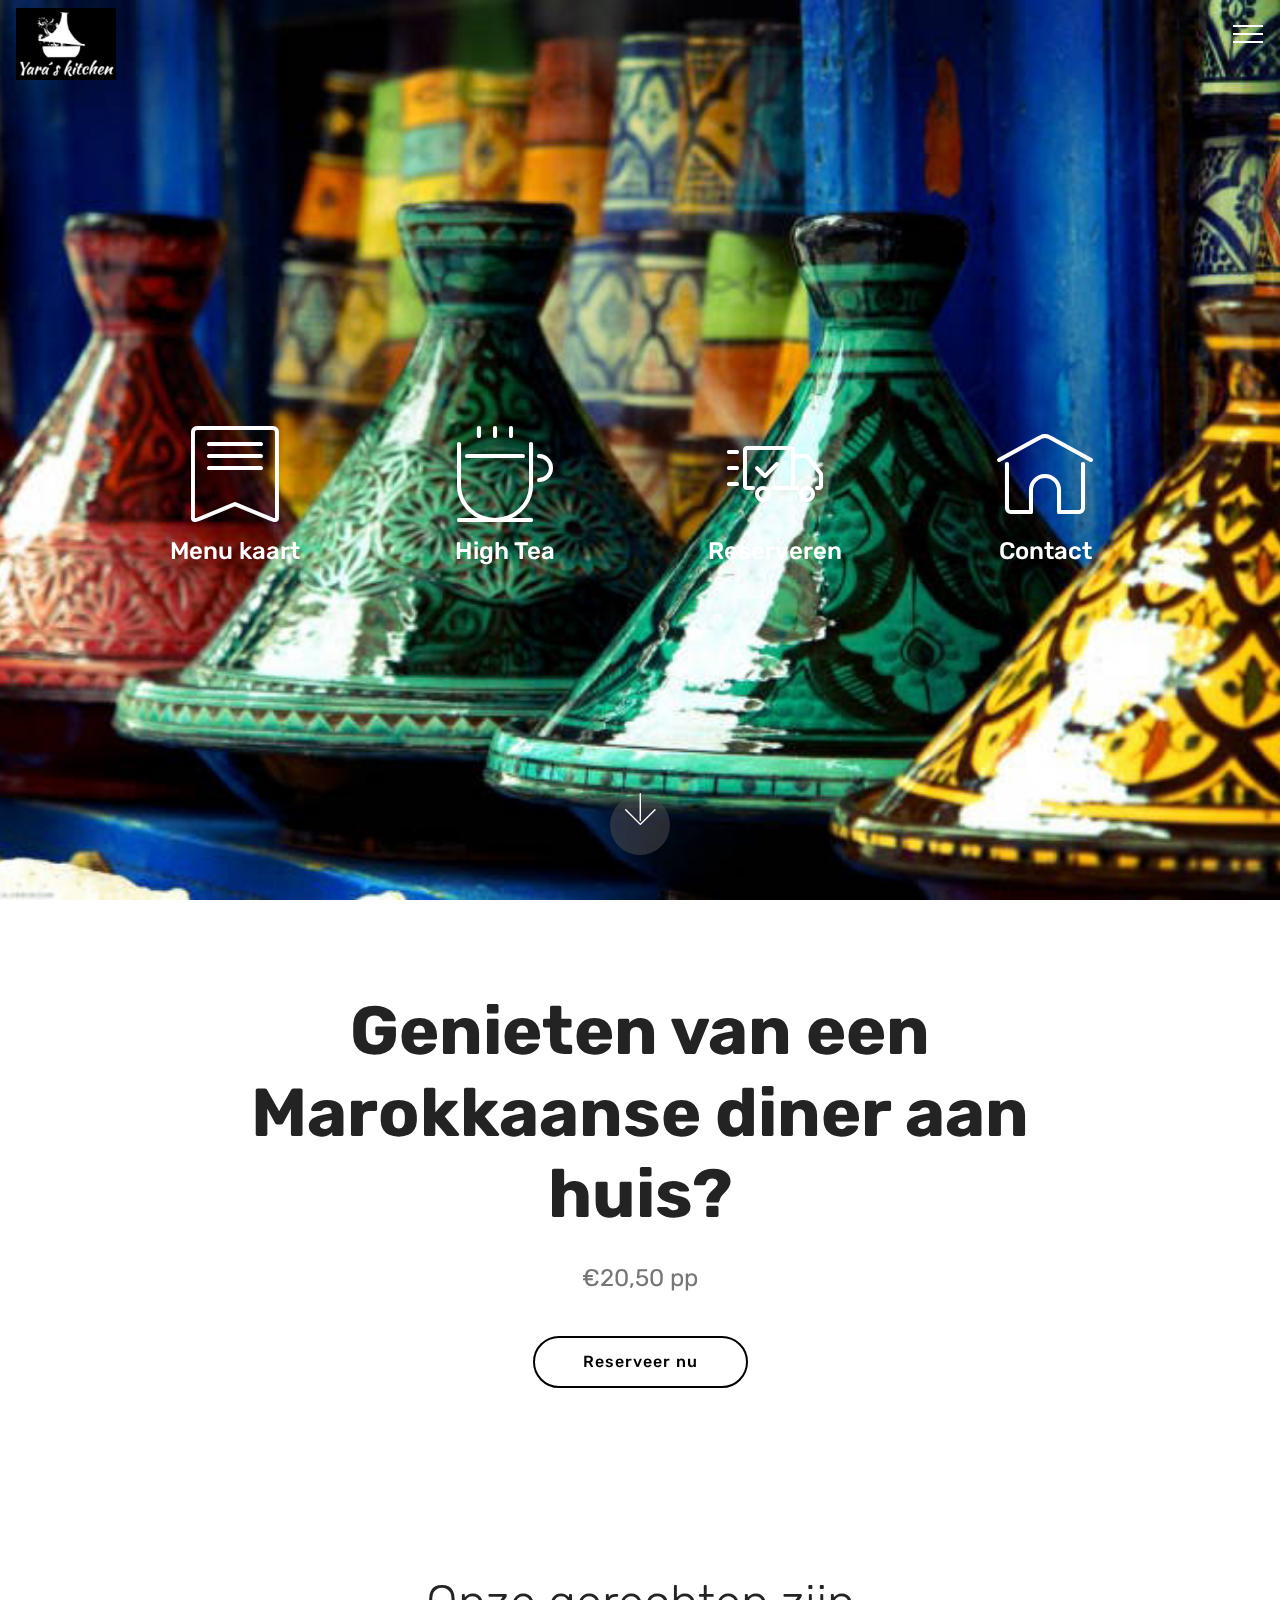
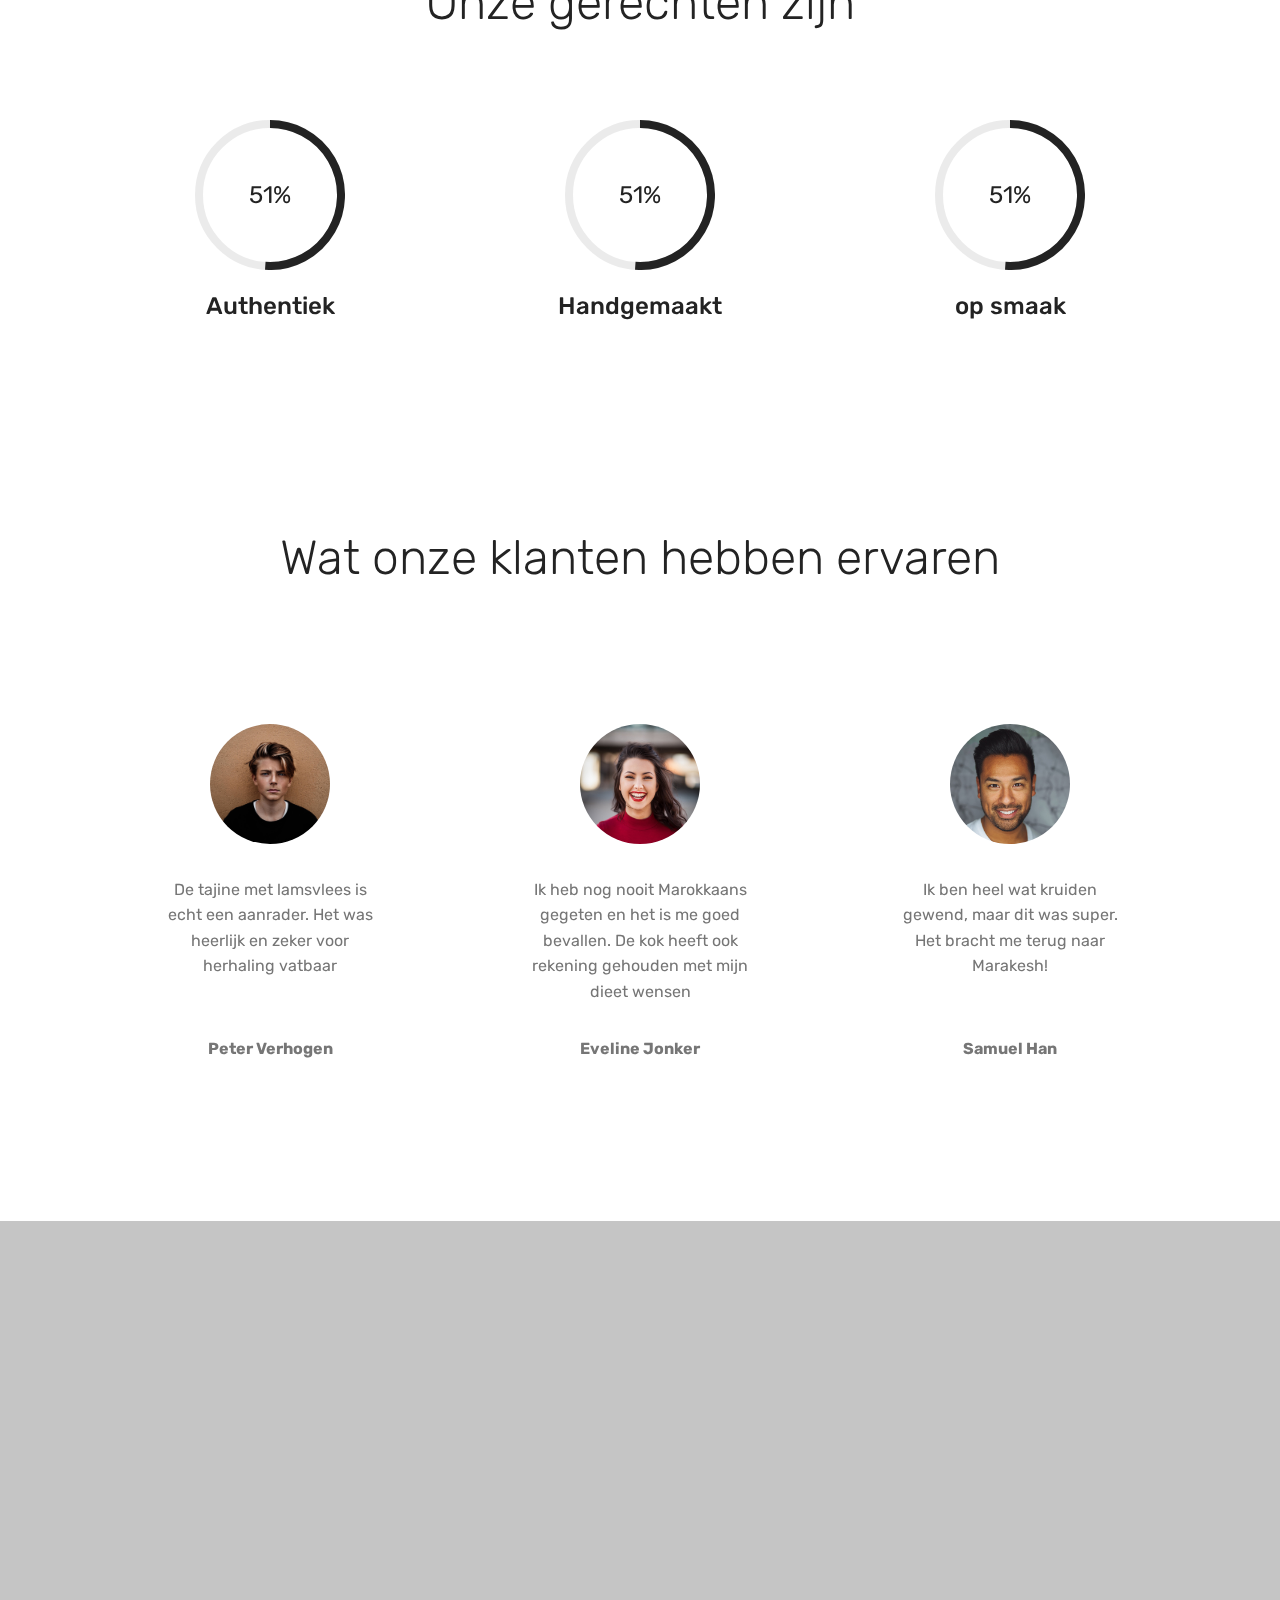
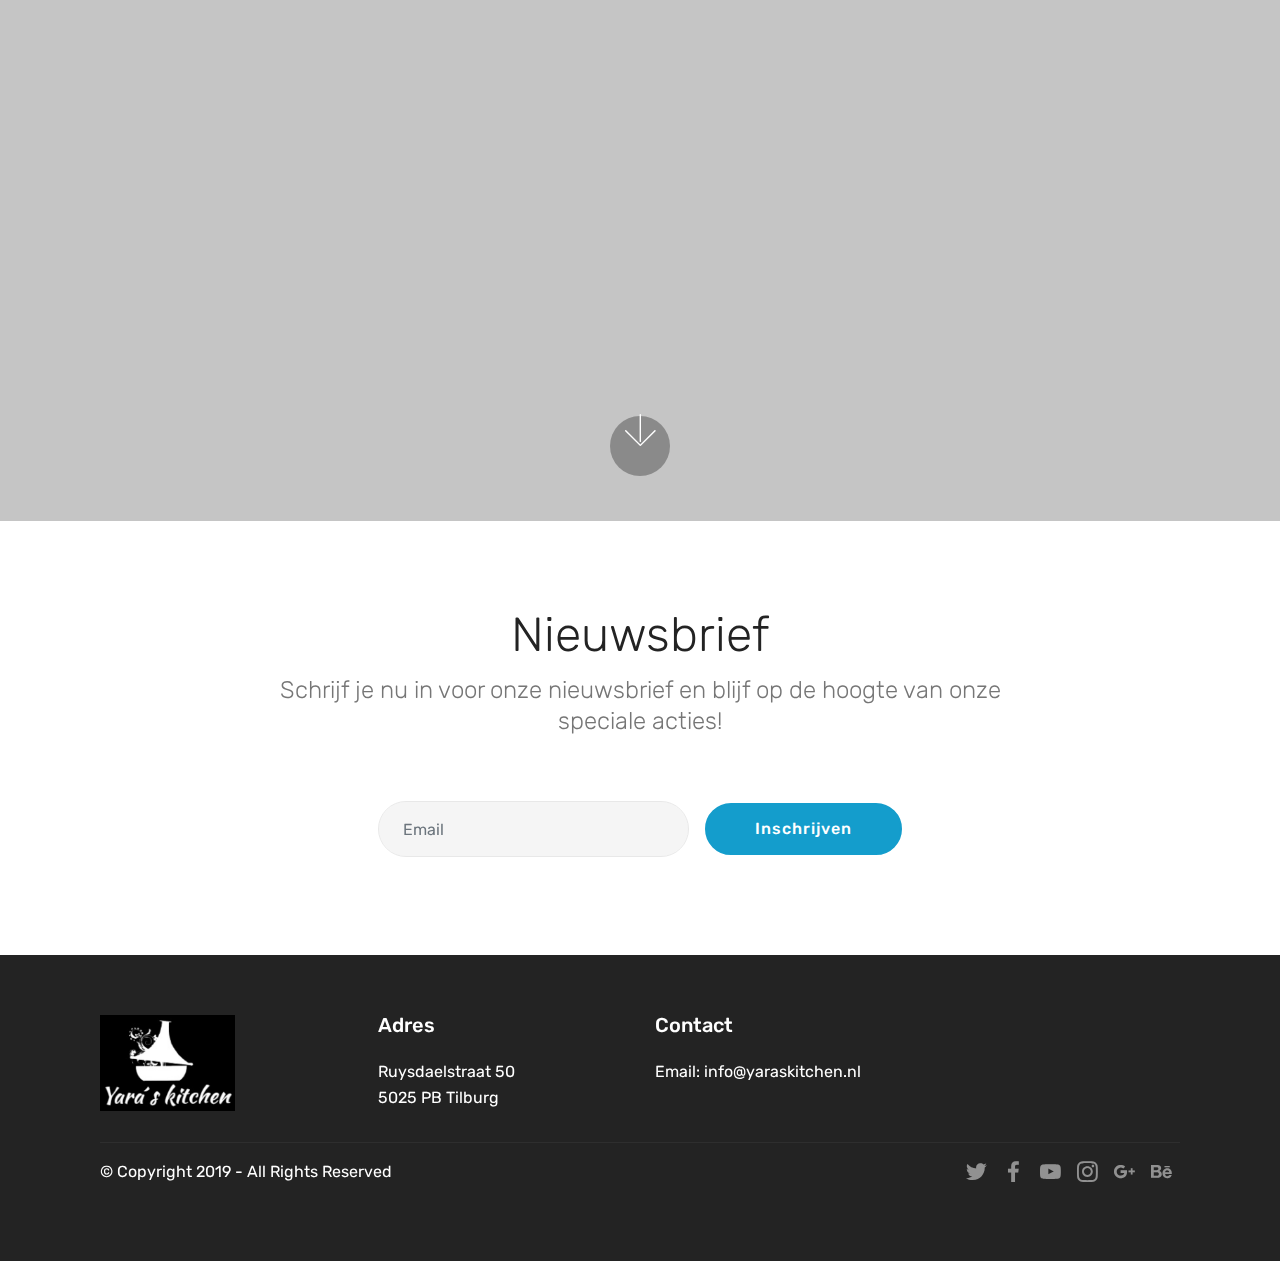
==== commit c8ce933a: "create github pages" ====
--- a/index.html
+++ b/index.html
@@ -57,7 +57,7 @@
     </nav>
 </section>
 
-<section class="engine"><a href="https://mobirise.info/q">free responsive site templates</a></section><section class="header12 cid-riZ8A8st0o mbr-fullscreen mbr-parallax-background" id="header12-2">
+<section class="engine"><a href="https://mobirise.info/p">website templates free download</a></section><section class="header12 cid-riZ8A8st0o mbr-fullscreen mbr-parallax-background" id="header12-2">
 
     
 
@@ -320,7 +320,7 @@
                 <div data-form-alert="" hidden="">
                         Thanks for filling out the form!
                 </div>
-                <form class="mbr-form" action="https://mobirise.com/" method="post" data-form-title="Mobirise Form"><input type="hidden" name="email" data-form-email="true" value="dGwF7srsbhpoZdxkIdgmzUvFqx/VOHjXjVnEINrZHxmbSRz8toXBoqIE66j4A6MF8SK48Yy3EMQ4pgd9HCIDavISp4m9X/Sz0bn+b2sLsfZ96h9ZaxCdv9waC4oQPJL1">
+                <form class="mbr-form" action="https://mobirise.com/" method="post" data-form-title="Mobirise Form"><input type="hidden" name="email" data-form-email="true" value="OWcPtvtkvSGDxBxTK2tOGriiI5rYjzhswECVzxcXVq5Olw++TMKpRAnjZc+4qqvycjt5O/eglEF76+UpaUdCx7eA2SRJ/GjGUbA7h4QmbmhhpOhEIwtzwbo0UhWD3D0A">
                     <div class="mbr-subscribe input-group">
                         <input class="form-control" type="email" name="email" placeholder="Email" data-form-field="Email" required="" id="email-form3-k">
                         <span class="input-group-btn"><button href="" type="submit" class="btn btn-primary display-4">Inschrijven</button></span>
@@ -347,15 +347,12 @@
                 </div>
             </div>
             <div class="col-12 col-md-3 mbr-fonts-style display-7">
-                <h5 class="pb-3">
-                    Addres
-                </h5>
+                <h5 class="pb-3">Adres</h5>
                 <p class="mbr-text">Ruysdaelstraat 50<br>5025 PB Tilburg</p>
             </div>
             <div class="col-12 col-md-3 mbr-fonts-style display-7">
                 <h5 class="pb-3">
-                    Contacts
-                </h5>
+                    Contact</h5>
                 <p class="mbr-text">
                     Email: info@yaraskitchen.nl&nbsp;<br><br></p>
             </div>
